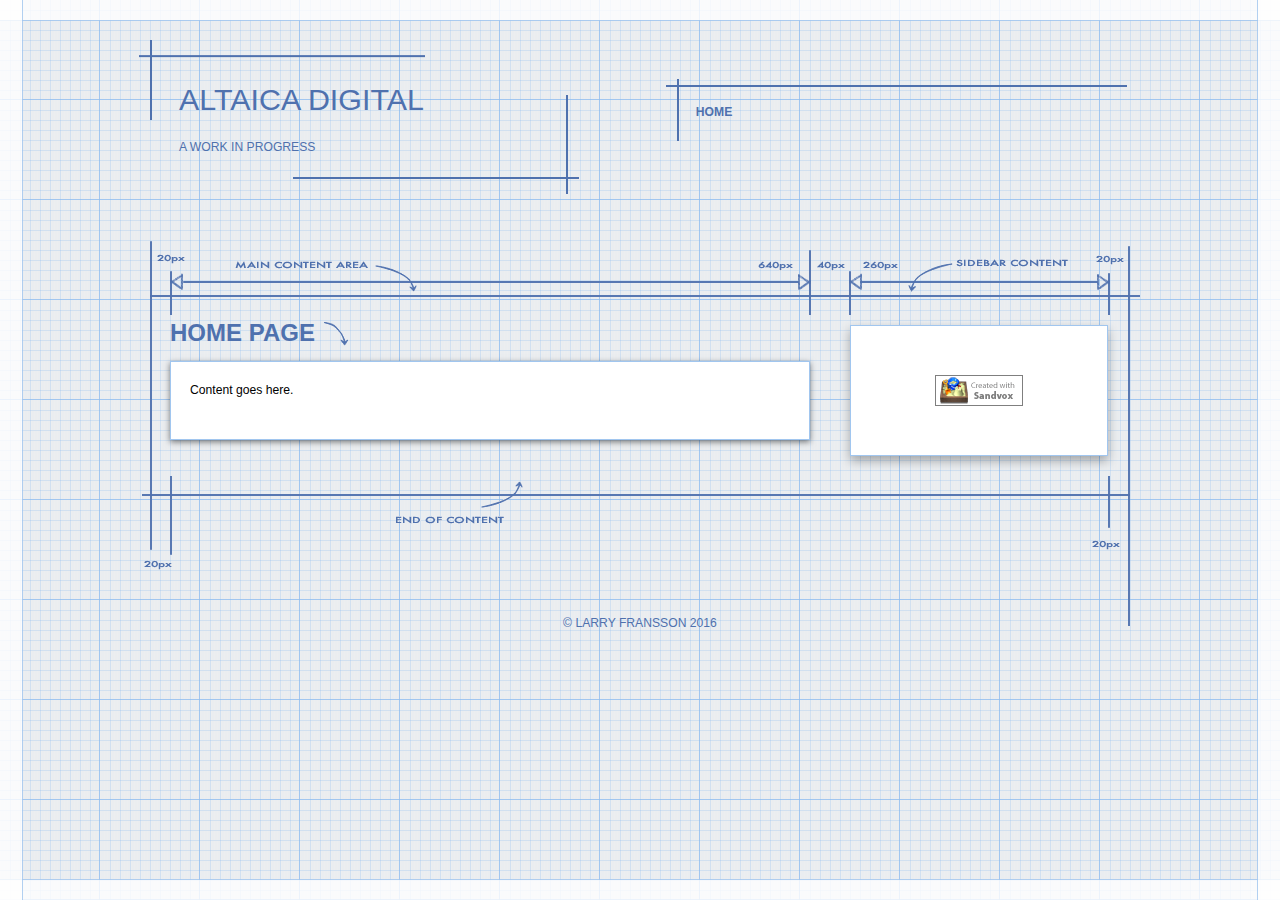
==== index.html @ cf2a45a0 "Add current site" ====
<!DOCTYPE html>
<html xmlns="http://www.w3.org/1999/xhtml" xml:lang="en" lang="en">
	<head>
		<meta charset="utf-8" />
		<meta http-equiv="X-UA-Compatible" content="IE=edge" />
				<title>Home Page | Altaica Digital | Larry Fransson</title>
		<meta name="author" content="Larry Fransson" />
		<meta name="robots" content="all" />
		<meta name="generator" content="Sandvox 2.10.6" />
		<meta name="viewport" content="width=960" />
		<link rel="shortcut icon" type="image/x-icon" href="favicon.ico" />
		<link rel="canonical" href="http://altaicadigital.com/" />
		
		<link rel="stylesheet" type="text/css" href="sandvox_Blueprint_modern/main.css" title="Blueprint Modern" /><!--[if IE 6]>
		<link rel="stylesheet" type="text/css" href="sandvox_Blueprint_modern/ie6.css" /><![endif]--><!--[if IE 7]>
		<link rel="stylesheet" type="text/css" href="sandvox_Blueprint_modern/ie7.css" /><![endif]-->
		<!--
		Photo credits for this website's design: <http://altaicadigital.com/sandvox_Blueprint_modern/Credits.rtf>
		Licensing for this website's design:     <http://altaicadigital.com/sandvox_Blueprint_modern/License.rtf>
		-->
		
	</head>
	<body class="sandvox has-page-title allow-sidebar no-custom-banner home-page no-IR" id="altaicadigital_com" >
				<div id="page-container">
			<div id="page">
				<div id="page-top" class="no-logo has-title has-tagline">
					<div id="title">
						<h1 class="title"><span class="in">Altaica Digital</span></h1>
						<p id="tagline"><span class="in">A work in progress</span></p>
					</div><!-- title -->
					<div id="sitemenu-container">
						<div id="sitemenu">
							<h2 class="hidden">Site Navigation<a href="#page-content" rel="nofollow">[Skip]</a></h2>
							<div id="sitemenu-content">
								<ul>
									<li class="i1 o last-item last currentPage"><span class="in">Home</span></li>
								</ul>
							</div> <!-- /sitemenu-content -->
						</div> <!-- /sitemenu -->
					</div> <!-- sitemenu-container -->
				</div> <!-- page-top -->
				<div class="clear below-page-top"></div>
				<div id="page-content" class="">
					<div id="sidebar-container">
						<div id="sidebar">
							<div id="sidebar-top"></div>
							<div id="sidebar-content">
								<h3 class="hidden">Sidebar<a rel="nofollow" href="#main">[Skip]</a></h3>
								<div class="pagelet untitled i1 o last-item">
									<div class="pagelet-body">
										<div>
											<!-- sandvox.BadgeElement -->
											<div style="text-align:center; padding-top:30px; padding-bottom:30px;"><a href="http://www.sandvox.com/?utm_campaign=pointback&amp;utm_content=b1&amp;utm_medium=banner&amp;utm_source=cust_site" title="Learn about Sandvox - Build and publish a web site with your Mac - for individuals, education, and small business"><span class="sandvox_icon_white">Created with Sandvox</span></a></div>
											<!-- /sandvox.BadgeElement -->
										</div>
									</div>
								</div>
							</div> <!-- sidebar-content -->
							<div id="sidebar-bottom"></div>
						</div> <!-- sidebar -->
					</div> <!-- sidebar-container -->
					<div id="main">
						<div id="main-top"></div>
						<div id="main-content">
							<h2 class="title"><span class="in">Home Page</span></h2>
							<div class="article">
								<div class="article-content">
									<div class="RichTextElement">
										<div><p>Content goes here.</p></div>
									</div>
								</div> <!-- /article-content -->
								<div class="article-info">
								</div> <!-- /article-info -->
							</div> <!-- /article -->
						</div> <!-- main-content -->
						<div id="main-bottom"></div>
					</div> <!-- main -->
				</div> <!-- content -->
				<div class="clear below-content"></div>
				<div id="page-bottom">
					<div id="page-bottom-contents">
						<div>© Larry Fransson 2016</div>
						<div class="hidden"> <a rel="nofollow" href="#title">[Back To Top]</a></div>
					</div>
				</div> <!-- page-bottom -->
			</div> <!-- container -->
			<div id="extraDiv1"><span></span></div><div id="extraDiv2"><span></span></div><div id="extraDiv3"><span></span></div><div id="extraDiv4"><span></span></div><div id="extraDiv5"><span></span></div><div id="extraDiv6"><span></span></div>
		</div> <!-- specific body type -->
		<script src="//ajax.aspnetcdn.com/ajax/jQuery/jquery-1.9.1.min.js"></script>
		<script>
		if (typeof jQuery === 'undefined') document.write('<scr'+'ipt src="_Resources/jquery-1.9.1.min.js"></scr'+'ipt>');
		</script>
		<script charset="utf-8" src="sandvox_Blueprint_modern/javascript.js"></script>
		
	</body>
</html>
---- sandvox_Blueprint_modern/main.css ----
@charset "UTF-8";

/*
   css Copyright © 2005-2012 Karelia Software. All rights reserved.
   css released under Creative Commons License  - http://creativecommons.org/licenses/by-sa/2.5/
   All associated graphics belong to their respective owners and are licensed separately.
*/

/* IE7 hacks */

*:first-child+html .gridItem img {
	position:relative;
	top:0px;
}

*:first-child+html .gridItem h3 {
	position:relative;
	top:0px;
}

/* Navigation arrows */
div.text-navigation { text-align:center; margin-bottom:1em;}
div.text-navigation div { display:inline; margin:0px 0.5em; }
.collection-navigation .disabled-navigation { text-indent:-5000px; }

/* 2.0 wrap compatibility. 2.0-compatible designs can further adjust these if they need */
.wide { display:block; }

.narrow.left {   /* Some designs won't respect without !important */
    float:left!important;
    clear:left!important;
}
.narrow.right {
    float:right!important;
    clear:right!important;
}

.wide.left   .graphic, img.wide.left,   .wide.left video,   .wide.left audio   { display:block; margin-left:0px; margin-right:auto; }
.wide.center .graphic, img.wide.center, .wide.center video, .wide.center audio { display:block; margin-left:auto; margin-right:auto; }
.wide.right  .graphic, img.wide.right,  .wide.right video,  .wide.right audio  { display:block; margin-left:auto; margin-right:0px; }


.ImageElement.left, .AudioElement.left { text-align:left; }
.ImageElement.center, .AudioElement.center { text-align:center; }
.ImageElement.right, .AudioElement.right { text-align:right; }

/* Captions should align themselves with the graphic */
.graphic-container.left .caption { text-align:left; }
.graphic-container.center .caption { text-align:center; }
.graphic-container.right .caption { text-align:right; }

/* Inline iframes need to display as a block to layout right */
.graphic iframe { display:block; }

/* Pagelet photo grids should be generally be auto width (some 1.x designs hardcoded an exact width) */
.pagelet .photogrid-index { width:auto; }

/* For content like amazon which forces white background. Design SHOULD set color for A tag and text color. */
.whiteBackground
{
	background-color:white;
}

.article-info
{
	margin-bottom:1em;
}

/* Firefox reduce dotted lines on links */
.photo-navigation a:focus, .replaced a:focus {overflow:hidden;}

/* Disqus correction to prevent overflow scroll bars in some designs */
#dsq-content { overflow:hidden; }
#dsq-content .dsq-auth-header { width: auto!important; }
#dsq-content .dsq-by { margin: 4px 6px 0px 0px; }
#dsq-content .dsq-by a, #dsq-content .dsq-by a:hover { border: 0px none; }
#dsq-content h3 { margin:0px; }

/* Site menus. Don't wrap the top level items, and wrap sub-menu items normaly. */
#sitemenu-content ul li span.in { white-space:nowrap;}
* html #sitemenu-content ul li span.in {white-space: normal}
*:first-child+html #sitemenu-content ul li span.in {white-space: normal}
#sitemenu-content ul ul li span.in {white-space: normal}
#sitemenu-content span.in { position: relative; }

body { word-wrap:break-word; }

/* Make sure scaled-down images look good in IE */
img { -ms-interpolation-mode: bicubic; }

.sandvox_icon_white { display:block; text-indent:-9999px; background:url(../_Resources/sandvox_icon_white.png) no-repeat; margin:auto !important; width:88px; height:31px; }

@media only screen and (-webkit-min-device-pixel-ratio: 1.5), only screen and (min--moz-device-pixel-ratio: 1.5), only screen and (min-resolution: 240dpi) { .sandvox_icon_white { background:url(../_Resources/sandvox_icon_white@2x.png) no-repeat; -moz-background-size:88px 31px; -o-background-size:88px 31px; -webkit-background-size:88px 31px; background-size:88px 31px; } }

/*
   css Copyright (c) 2005-2012 Karelia Software. All rights reserved.
   css released under Creative Commons License
        - http://creativecommons.org/licenses/by-sa/2.5/
   All associated graphics belong to their respective owners
        and are licensed separately.
*/
/* http://meyerweb.com/eric/tools/css/reset/
   v2.0 | 20110126
   License: none (public domain)
*/
html,
body,
div,
span,
applet,
object,
iframe,
h1,
h2,
h3,
h4,
h5,
h6,
p,
blockquote,
pre,
a,
abbr,
acronym,
address,
big,
cite,
code,
del,
dfn,
em,
img,
ins,
kbd,
q,
s,
samp,
small,
strike,
strong,
sub,
sup,
tt,
var,
b,
u,
i,
center,
dl,
dt,
dd,
ol,
ul,
li,
fieldset,
form,
label,
legend,
table,
caption,
tbody,
tfoot,
thead,
tr,
th,
td,
article,
aside,
canvas,
details,
embed,
figure,
figcaption,
footer,
header,
hgroup,
menu,
nav,
output,
ruby,
section,
summary,
time,
mark,
audio,
video {
  margin: 0;
  padding: 0;
  border: 0;
  font-size: 100%;
  font: inherit;
  vertical-align: baseline;
}
/* HTML5 display-role reset for older browsers */
article,
aside,
details,
figcaption,
figure,
footer,
header,
hgroup,
menu,
nav,
section {
  display: block;
}
body {
  line-height: 1;
}
ol, ul {
  list-style: none;
}
blockquote, q {
  quotes: none;
}
blockquote:before,
blockquote:after,
q:before,
q:after {
  content: '';
  content: none;
}
table {
  border-collapse: collapse;
  border-spacing: 0;
}
:focus {
  outline: 0;
}
/* Variables.less
 * Variables to customize the look and feel of Bootstrap
 * ----------------------------------------------------- */
/* Variables.less
 * Snippets of reusable CSS to develop faster and keep code readable
 * ----------------------------------------------------------------- */
/* Forms.less
 * Base styles for various input types, form layouts, and states
 * ------------------------------------------------------------- */
form {
  margin-bottom: 18px;
}
fieldset {
  margin-bottom: 18px;
  padding-top: 18px;
}
fieldset legend {
  display: block;
  padding-left: 150px;
  font-size: 19.5px;
  line-height: 1;
  color: #404040;
}
form .clearfix {
  margin-bottom: 18px;
}
form .clearfix:before,
form .clearfix:after {
  display: table;
  content: "";
}
form .clearfix:after {
  clear: both;
}
label,
input,
select,
textarea {
  font-family: "Helvetica Neue", Helvetica, Arial, sans-serif;
  font-size: 13px;
  font-weight: normal;
  line-height: normal;
}
label {
  padding-top: 6px;
  font-size: 13px;
  line-height: 18px;
  float: left;
  width: 130px;
  text-align: left;
  color: #404040;
}
form .input {
  margin-left: 150px;
}
input[type=checkbox], input[type=radio] {
  cursor: pointer;
}
input.fullWidth,
textarea,
select,
.uneditable-input {
  display: inline-block;
  width: 210px;
  height: 18px;
  padding: 4px;
  font-size: 13px;
  line-height: 18px;
  color: #808080;
  border: 1px solid #ccc;
  -webkit-border-radius: 3px;
  -moz-border-radius: 3px;
  border-radius: 3px;
}
/* mini reset for non-html5 file types */
input[type=checkbox], input[type=radio] {
  width: auto;
  height: auto;
  padding: 0;
  margin: 3px 0;
  line-height: normal;
  border: none;
}
input[type=file] {
  background-color: #ffffff;
  -webkit-box-shadow: none;
  -moz-box-shadow: none;
  box-shadow: none;
}
input[type=button], input[type=reset], input[type=submit] {
  width: auto;
  height: auto;
}
select, input[type=file] {
  height: 27px;
  line-height: 27px;
}
select[multiple] {
  height: inherit;
}
textarea {
  height: auto;
}
.uneditable-input {
  background-color: #ffffff;
  display: block;
  border-color: #eee;
  -webkit-box-shadow: inset 0 1px 2px rgba(0, 0, 0, 0.025);
  -moz-box-shadow: inset 0 1px 2px rgba(0, 0, 0, 0.025);
  box-shadow: inset 0 1px 2px rgba(0, 0, 0, 0.025);
  cursor: pointer;
}
::-moz-placeholder {
  color: #bfbfbf;
}
::-webkit-input-placeholder {
  color: #bfbfbf;
}
input, textarea {
  -webkit-transition: border linear 0.2s, box-shadow linear 0.2s;
  -moz-transition: border linear 0.2s, box-shadow linear 0.2s;
  -ms-transition: border linear 0.2s, box-shadow linear 0.2s;
  -o-transition: border linear 0.2s, box-shadow linear 0.2s;
  transition: border linear 0.2s, box-shadow linear 0.2s;
  -webkit-box-shadow: inset 0 1px 3px rgba(0, 0, 0, 0.1);
  -moz-box-shadow: inset 0 1px 3px rgba(0, 0, 0, 0.1);
  box-shadow: inset 0 1px 3px rgba(0, 0, 0, 0.1);
}
input:focus, textarea:focus {
  outline: 0;
  border-color: rgba(82, 168, 236, 0.8);
  -webkit-box-shadow: inset 0 1px 3px rgba(0, 0, 0, 0.1), 0 0 8px rgba(82, 168, 236, 0.6);
  -moz-box-shadow: inset 0 1px 3px rgba(0, 0, 0, 0.1), 0 0 8px rgba(82, 168, 236, 0.6);
  box-shadow: inset 0 1px 3px rgba(0, 0, 0, 0.1), 0 0 8px rgba(82, 168, 236, 0.6);
}
input[type=file]:focus, input[type=checkbox]:focus, select:focus {
  -webkit-box-shadow: none;
  -moz-box-shadow: none;
  box-shadow: none;
  outline: 1px dotted #666;
}
input[disabled],
select[disabled],
textarea[disabled],
input[readonly],
select[readonly],
textarea[readonly] {
  background-color: #f5f5f5;
  border-color: #ddd;
  cursor: pointer;
}
.actions {
  background: #f5f5f5;
  margin-top: 18px;
  margin-bottom: 18px;
  padding: 17px 20px 18px 150px;
  border-top: 1px solid #ddd;
  -webkit-border-radius: 0 0 3px 3px;
  -moz-border-radius: 0 0 3px 3px;
  border-radius: 0 0 3px 3px;
}
.actions .secondary-action {
  float: right;
}
.actions .secondary-action a {
  line-height: 30px;
}
.actions .secondary-action a:hover {
  text-decoration: underline;
}
.submit {
  cursor: pointer;
  display: inline-block;
  background-color: #e6e6e6;
  background-repeat: no-repeat;
  background-image: -webkit-gradient(linear, 0 0, 0 100%, from(#ffffff), color-stop(25%, #ffffff), to(#e6e6e6));
  background-image: -webkit-linear-gradient(#ffffff, #ffffff 25%, #e6e6e6);
  background-image: -moz-linear-gradient(top, #ffffff, #ffffff 25%, #e6e6e6);
  background-image: -ms-linear-gradient(#ffffff, #ffffff 25%, #e6e6e6);
  background-image: -o-linear-gradient(#ffffff, #ffffff 25%, #e6e6e6);
  background-image: linear-gradient(#ffffff, #ffffff 25%, #e6e6e6);
  padding: 5px 14px 6px;
  text-shadow: 0 1px 1px rgba(255, 255, 255, 0.75);
  color: #333;
  font-size: 13px;
  line-height: normal;
  border: 1px solid #ccc;
  border-bottom-color: #bbb;
  -webkit-border-radius: 4px;
  -moz-border-radius: 4px;
  border-radius: 4px;
  -webkit-box-shadow: inset 0 1px 0 rgba(255, 255, 255, 0.2), 0 1px 2px rgba(0, 0, 0, 0.05);
  -moz-box-shadow: inset 0 1px 0 rgba(255, 255, 255, 0.2), 0 1px 2px rgba(0, 0, 0, 0.05);
  box-shadow: inset 0 1px 0 rgba(255, 255, 255, 0.2), 0 1px 2px rgba(0, 0, 0, 0.05);
  -webkit-transition: 0.1s linear all;
  -moz-transition: 0.1s linear all;
  -ms-transition: 0.1s linear all;
  -o-transition: 0.1s linear all;
  transition: 0.1s linear all;
}
.submit:hover {
  background-position: 0 -15px;
  color: #333;
  text-decoration: none;
}
.submit:focus {
  outline: 1px dotted #666;
}
.submit:active {
  -webkit-box-shadow: inset 0 2px 4px rgba(0, 0, 0, 0.25), 0 1px 2px rgba(0, 0, 0, 0.05);
  -moz-box-shadow: inset 0 2px 4px rgba(0, 0, 0, 0.25), 0 1px 2px rgba(0, 0, 0, 0.05);
  box-shadow: inset 0 2px 4px rgba(0, 0, 0, 0.25), 0 1px 2px rgba(0, 0, 0, 0.05);
}
/*
 * Tables.less
 * Tables for, you guessed it, tabular data
 * ---------------------------------------- */
table {
  width: 100%;
  margin-bottom: 18px;
  padding: 0;
  border-collapse: separate;
  font-size: 13px;
  border: 1px solid #ddd;
}
table th, table td {
  padding: 10px 10px 9px;
  line-height: 18px;
  text-align: left;
}
table th {
  padding-top: 9px;
  font-weight: bold;
  vertical-align: middle;
  border-bottom: 1px solid #ddd;
}
table td {
  vertical-align: top;
}
table th + th, table td + td {
  border-left: 1px solid #ddd;
}
table tr + tr td {
  border-top: 1px solid #ddd;
}
table .article-thumbnail img {
	max-width: initial;
	margin: 0;
}
form table,
form table th,
form table th + th,
form table tr + tr td {
  border: none;
}
#sidebar form th {
  padding: 10px 10px 10px 0;
}
#sidebar form td {
  padding: 10px 0 10px 10px;
}
/* --------------------------------------------------------------
-----------------------------------------------------------------

  DEFINITIONS:  Typography
  AUTHOR:      	Steffan Williams
  VERSION:    	18/09/11

-----------------------------------------------------------------
-------------------------------------------------------------- */
body {
  color: #000;
  height: 100%;
  font: 300 76%/1.3 "Helvetica Neue", Arial, Helvetica, Geneva, sans-serif;
}
h1,
h2,
.pagelet-title,
#sitemenu-content,
#sitemenu-content li a,
#title,
#tagline,
#title p,
#page-bottom div,
.sandvox .annotation {
  text-transform: uppercase;
}
#sidebar .bordered,
#sidebar .bordered a,
#sidebar .bordered h4,
#sidebar .bordered p,
#sidebar .bordered li {
  font-family: Chalkboard, "Comic Sans MS", "Helvetica Neue", Arial, Helvetica, Geneva, sans-serif;
  color: #000;
}
#sidebar li a {
  font-size: 1em;
}
h1 {
  margin-bottom: 18px;
  font-size: 2.5em;
  line-height: 1.3;
  font-weight: normal;
}
h1 a {
  font-weight: normal;
}
h1 a:hover {
  text-decoration: none;
}
h2 {
  font-size: 22px;
  font-weight: bold;
  line-height: 150%;
  margin: 0 0 10px 0;
}
h2 .in {
  padding-right: 33px;
  background-repeat: no-repeat;
  background-position: right bottom;
}
h2 {
  font-size: 24px;
  line-height: 36px;
}
h3,
h4,
h5,
h6 {
  line-height: 36px;
}
h3 {
  font-size: 18px;
}
h4 {
  font-size: 16px;
}
h5 {
  font-size: 14px;
}
h6 {
  font-size: 13px;
  text-transform: uppercase;
}
p {
  font-size: 1em;
  font-weight: normal;
  line-height: 1.5;
  margin-bottom: 9px;
}
ul, ol {
  margin: 0 0 18px 25px;
}
ul ul,
ul ol,
ol ol,
ol ul {
  margin-bottom: 0;
}
ul {
  list-style: disc;
}
ol {
  list-style: decimal;
}
li {
  font-size: 1em;
  font-weight: normal;
  line-height: 1.5;
  color: #808080;
}
ul.unstyled {
  list-style: none;
  margin-left: 0;
}
dl {
  margin-bottom: 18px;
}
dl dt, dl dd {
  line-height: 18px;
}
dl dt {
  font-weight: bold;
}
dl dd {
  margin-left: 9px;
}
hr {
  margin: 20px 0 19px;
  border: 0;
  border-bottom: 1px solid #eee;
}
strong {
  font-style: inherit;
  font-weight: bold;
}
em {
  font-style: italic;
  font-weight: inherit;
  line-height: inherit;
}
blockquote {
  margin-bottom: 18px;
  border-left: 5px solid #eee;
  padding-left: 15px;
}
blockquote p {
  font-size: 14px;
  font-weight: 300;
  line-height: 18px;
}
blockquote small {
  display: block;
  font-size: 12px;
  font-weight: 300;
  line-height: 18px;
  color: #bfbfbf;
}
blockquote small:before {
  content: '\2014 \00A0';
}
address {
  display: block;
  line-height: 18px;
  margin-bottom: 18px;
}
code, pre {
  padding: 0 3px 2px;
  font-family: Monaco, Andale Mono, Courier New, monospace;
  font-size: 12px;
  -webkit-border-radius: 3px;
  -moz-border-radius: 3px;
  border-radius: 3px;
}
code {
  background-color: #fee9cc;
  color: rgba(0, 0, 0, 0.75);
  padding: 1px 3px;
}
pre {
  background-color: #f5f5f5;
  display: block;
  padding: 8.5px;
  margin: 0 0 18px;
  line-height: 18px;
  font-size: 12px;
  border: 1px solid #ccc;
  border: 1px solid rgba(0, 0, 0, 0.15);
  -webkit-border-radius: 3px;
  -moz-border-radius: 3px;
  border-radius: 3px;
  white-space: pre;
  white-space: pre-wrap;
}
a {
  color: #fff;
  text-decoration: none;
}
a:hover {
  color: #4783CF;
  text-decoration: underline;
}
.timestamp {
  clear: both;
  margin: 10px 0 0;
}
.timestamp a, .timestamp .in {
  background-repeat: no-repeat;
  background-position: left center;
  padding-left: 21px;
  min-height: 16px;
  float: left;
}
.timestamp .in {
  color: #666;
  background-image: url(images/timestamp.png);
}
a img {
  border: none;
}
abbr {
  border-bottom: 1px dotted #bcb7aa;
  cursor: help;
}
.article h2 {
  font-size: 18px;
  line-height: 36px;
  text-transform: none;
}
.article h2 .in {
  background: none;
  padding: 0;
}
.has-photo-navigation h2 {
  margin-right: 120px;
}
.contactElement table, .contactElement table th, .contactElement table tr + tr td {
  border: none;
}
.contactElement label {
  float: none;
  width: auto;
  margin-right: 20px;
}
#main form.contactElement th {
  text-align: left;
}
#sidebar .contactElement form {
  margin-bottom: 0;
}
#sidebar .contactElement th {
  padding: 0;
  text-align: left;
}
#sidebar .contactElement label {
  width: auto;
}
.callout .pagelet-title .in {
  padding-left: 0;
}
/* 2. Helpful classes */
.off-left, .hidden {
  left: -999em;
  overflow: hidden;
  position: absolute;
}
.text-left {
  text-align: left;
}
.text-right {
  text-align: right;
}
.text-center {
  text-align: center;
}
.text-justify {
  text-align: justify;
}
.no-bullets, .no-bullets li {
  list-style-type: none;
  margin: 0;
  padding: 0;
  list-style-image: none;
  background: none;
}
.inline-items li {
  display: inline;
}
.image-replaced {
  display: block;
  text-indent: -999em;
}
.caps, .uppercase {
  text-transform: uppercase;
}
.sitemap p, .sitemap li {
  font-size: 13px;
  font-weight: normal;
  line-height: 18px;
  margin-bottom: 9px;
}
.sitemap ul ul {
  margin-top: 9px;
}
/* --------------------------------------------------------------
-----------------------------------------------------------------

  DEFINITIONS: 	Layout
  AUTHOR:      	Steffan Williams
  VERSION:    	18/09/11

  CONTENTS:

  1      LESS constants
  2      Helpful classes


-----------------------------------------------------------------
-------------------------------------------------------------- */
/* 2. Helpful classes */
.no-margin {
  margin: 0;
}
.clear {
  clear: both;
}
.no-float {
  float: none;
}
.inline {
  display: inline;
}
.block {
  display: block;
}
.left {
  float: left;
  display: inline;
}
.center {
  margin-left: auto;
  margin-right: auto;
  text-align: left;
}
.right {
  float: right;
  display: inline;
}
html {
  height: 100%;
  background: #4e98fc url(classic/body-bg.png) repeat 0 0;
}
body {
  background: url(classic/main-wrapper-bg.png) no-repeat 0 0;
  height: 100%;
}
#title {
  padding: 20px;
  margin: 0 0 0 20px;
}
#tagline, #title p {
  margin-left: 40px;
  color: #fff;
}
.blockquote-container {
  margin: 0 20px 0;
}
.ImageElement, .VideoElement {
  text-align: center;
}
.right .figure-content {
  margin-left: 20px;
}
.left .figure-content {
  margin-right: 20px;
}
.article .pagelet {
  overflow: hidden;
}
#sidebar .blockquote-container {
  margin: 0;
}
#sidebar blockquote {
  margin-bottom: 9px;
}
img, video, object {
  max-width: 100%;
}
.VideoElement .video, .ImageElement img, .article-thumbnail img {
  display: block;
  margin: 0 auto 20px;
}
.ImageElement img.graphic, .article-thumbnail img {
  display: block;
  position: relative;
  -webkit-box-shadow: 1px 1px 6px rgba(0, 0, 0, 0.4);
  -moz-box-shadow: 1px 1px 6px rgba(0, 0, 0, 0.4);
  box-shadow: 1px 1px 6px rgba(0, 0, 0, 0.4);
}
img.narrow, .article-thumbnail img {
  float: left;
  display: inline;
  margin-right: 20px;
}
img.graphic-container {
  margin: 0 20px 20px;
}
img.left {
  margin: 0 20px 20px 0;
}
img.right {
  margin: 0 0 20px 20px;
}
.not-first-item img.graphic, .not-first-item .callout {
  margin-top: 20px;
}
.bordered img {
  border: 1px solid #666;
}
.center img.graphic {
  margin-left: auto;
  margin-right: auto;
}
.right blockquote {
  margin-right: -20px;
}
.left blockquote {
  margin-left: -20px;
}
#page {
  text-align: left;
  width: 980px;
  margin: 0 auto;
  padding: 0;
  display: block;
}
#page-top {
  background: transparent url(classic/center-header-bg.png) no-repeat scroll -10px bottom;
  margin: 0;
  width: 980px;
  padding-bottom: 120px;
  float: left;
  display: inline;
}
#page-content {
  background: transparent url(classic/center-wrapper-bg.png) repeat-y scroll 0 0;
  margin: 0 auto;
  padding: 0;
  width: 980px;
  float: left;
  display: inline;
  position: relative;
}
#page-container {
  /*background:transparent url(classic/header-bg.png) no-repeat scroll 0 -60px;*/

  float: left;
  margin: 0;
  width: 100%;
}
#main {
  clear: none;
  display: inline;
  float: left;
  margin: 0 40px 0 20px;
  padding: 0;
  position: relative;
  width: 640px;
}
.article {
  background: white;
  clear: both;
  padding: 19px;
  border: 1px solid #4F71AE;
  -webkit-border-radius: 3px;
  -moz-border-radius: 3px;
  border-radius: 3px;
  -webkit-box-shadow: 0 5px 10px rgba(0, 0, 0, 0.3);
  -moz-box-shadow: 0 5px 10px rgba(0, 0, 0, 0.3);
  box-shadow: 0 5px 10px rgba(0, 0, 0, 0.3);
}
.article .article {
  background: transparent;
  padding: 0;
  -webkit-border-radius: 0;
  -moz-border-radius: 0;
  border-radius: 0;
  -webkit-box-shadow: none;
  -moz-box-shadow: none;
  box-shadow: none;
  border: none;
}
.article-content {
  width: 100%;
}
.article-info {
  clear: both;
  overflow: hidden;
}
.article .article .article-info {
  padding: 0 0 20px 0;
  border-bottom: 1px solid #eee;
  margin-bottom: 20px;
}
.article .last-item .article-info {
  padding-bottom: 0;
  border-bottom: 0;
}
#sitemenu-container {
  width: 40%;
  float: right;
  display: inline;
  margin-right: 43px;
  margin-top: 84px;
  padding-right: 43px;
  text-align: left;
}
#sitemenu {
  background: url(classic/sitemenu-container.png) repeat-x 0 0;
  float: left;
  display: inline;
  width: 100%;
  padding-right: 60px;
}
#sitemenu-content {
  background: url(classic/sitemenu.png) repeat-y 0 0;
  float: left;
  display: inline;
  width: 100%;
  top: -5px;
  left: 10px;
  position: relative;
  padding-top: 20px;
  padding-left: 20px;
  padding-bottom: 10px;
}
#sitemenu-content ul {
  margin: 0;
  padding: 0;
  list-style: none;
}
#sitemenu-content li {
  float: left;
  margin: 0 20px 0 0;
  list-style: none;
  padding: 4px 0 6px;
  position: relative;
}
#sitemenu-content li a {
  color: #fff;
  font-weight: normal;
}
#sitemenu-content li span.in {
  display: block;
  padding: 0 0 4px;
    white-space: normal !important;
}
#sitemenu-content li.currentPage span.in,
#sitemenu-content li.currentParent li.currentPage span.in {
  background: url(classic/sitemenu-container.png) repeat-x 0 bottom;
  font-weight: bold;
}
#sitemenu-content li.currentPage li span.in {
  font-weight: normal;
  background: transparent;
}
#sitemenu-content li.currentParent span.in {
  font-weight: bold;
}
#sitemenu-content li.currentParent li span.in {
  font-weight: normal;
}
#sitemenu-content ul li ul li,
#sitemenu #sitemenu-content ul li ul li {
  text-align: left;
  line-height: 125%;
}
#sitemenu #sitemenu-content ul li ul li span.in {
  display: block;
}
.sidebar-annotation {
  background: transparent url(classic/sidebar.png) no-repeat scroll 0 0;
  display: block;
  height: 100px;
  position: absolute;
  top: -24px;
  width: 220px;
}
.content-footer {
  font-size: 12px;
  margin: 20px 0;
  text-align: center;
}
#page-bottom {
  background: transparent url(classic/center-footer-bg.png) no-repeat 12px -4px;
  position: relative;
  width: 980px;
  min-height: 150px;
  padding: 0 0 0 20px;
  margin: 0 0 20px -20px;
}
#page-bottom div {
  position: relative;
  top: 70px;
  color: white;
  width: 800px;
  text-align: center;
  display: block;
  margin: 0 auto;
}
#page-bottom div.hidden {
  left: -999em;
}
.sandvox .annotation {
  background: transparent no-repeat right top;
  color: #fff;
  font-size: 9px;
  left: -256px;
  left: -83px;
  padding-right: 57px;
  position: absolute;
  text-align: right;
  text-transform: uppercase;
  top: 10%;
  width: 193px;
  font-weight: bold;
  padding-bottom: 10px;
  pointer-events: none;
  -webkit-user-select: none;
}
/* Sidebar */
#sidebar-container {
  float: right;
  display: inline;
  margin-top: 0;
  width: 260px;
  margin-right: 20px;
}
#sidebar {
  padding-top: 10px;
}
#sidebar a {
  font-size: 13px;
  font-weight: normal;
}
#sidebar .ImageElement {
  margin: 0 0 20px;
}
#sidebar .right img.graphic {
  margin-right: 0;
}
#sidebar .left img.graphic {
  margin-left: 0;
}
#sidebar .last-item {
  margin: 0;
}
.pagelet-title {
  font-weight: normal;
  text-align: left;
  width: 100%;
  line-height: 24px;
  margin-bottom: 12px;
}
.pagelet-title .in {
  padding-right: 32px;
  padding-bottom: 12px;
  margin-bottom: 10px;
  background-repeat: no-repeat;
  background-position: right bottom;
}
.pagelet-body {
  margin: 0 0 20px 0;
  background: white;
  padding: 19px;
  border: 1px solid #4F71AE;
  -webkit-border-radius: 3px;
  -moz-border-radius: 3px;
  border-radius: 3px;
  -webkit-box-shadow: 0 5px 10px rgba(0, 0, 0, 0.3);
  -moz-box-shadow: 0 5px 10px rgba(0, 0, 0, 0.3);
  box-shadow: 0 5px 10px rgba(0, 0, 0, 0.3);
  width: 218px;
}
.pagelet li a {
  padding: 0;
}
#sidebar .pagelet {
  clear: both;
}
#sidebar .pagelet .ImageElement {
  margin-bottom: 0;
}
.secondary-list {
  margin: 0 0 20px 0;
  border-bottom: 2px solid #f0e8d9;
  padding: 10px 0;
}
/*
	== Photo Album
*/
.collection-navigation a {
  color: #fff;
}
.photo-navigation {
  overflow: hidden;
  width: 110px;
  margin-bottom: 10px;
  position: absolute;
  top: 5px;
  right: 0;
}
.photo-navigation a, .photo-navigation span {
  display: block;
  height: 30px;
  width: 30px;
  text-indent: -999em;
  text-align: left;
  background-repeat: no-repeat;
  background-position: center center;
}
.no-page-title .photo-navigation {
  position: relative;
  float: right;
  margin: 0 0 16px;
}
.previous-page, .next-page {
  float: left;
  display: inline;
  margin-right: 10px;
}
.text-navigation {
  overflow: hidden;
  clear: both;
}
.text-navigation .collection-index {
  float: right;
  text-align: right;
}
.collection-index {
  float: right;
  display: inline;
  margin: 0;
}
/* == PhotoGrid Index */
.wide {
  padding-top: 5px;
}
.photogrid-index .figure-content {
  padding: 0 20px;
  margin-left: -20px;
  width: 100%;
  position: relative;
  left: -10px;
}
#sidebar .pagelet .photogrid-index {
  width: 228px;
}
.center .photogrid-index {
  margin: 0 auto 20px;
  padding: 0;
}
.center .figure-content {
  float: none;
  margin: 0 auto;
  padding: 0;
}
#main .article .first {
  margin-top: 0;
}
#main .article .first .callout {
  margin-top: 0;
  margin-bottom: 20px;
}
.iframe-border {
    border: 1px solid #eee;
}
.graphic-container div.gridItem, .photogrid-index div.gridItem, #sidebar .photogrid-index div.last-item {
  width: 170px;
  height: 170px;
  float: left;
  display: inline;
  overflow: hidden;
  margin: 0 0 20px 23px;
  padding: 2px;
  border: 1px solid #eee;
  -webkit-border-radius: 3px;
  -moz-border-radius: 3px;
  border-radius: 3px;
  position: relative;
}
#sidebar .photogrid-index div.gridItem, .photogrid-index div.gridItem {
  text-align: center;
}
#sidebar .photogrid-index div.gridItem {
  margin-left: 25px;
}
.photogrid-index div.hover {
  border-color: #4783CF;
}
div.gridItem a {
  display: block;
}
div.gridItem a.imageLink {
  height: 150px;
  margin: 0 auto;
  text-align: center;
  line-height: 150px;
}
div.gridItem img {
  display: inline;
  vertical-align: middle;
}
div.gridItem h3 {
  font-size: 1em;
  text-align: center;
  position: absolute;
  top: 140px;
  width: 100%;
}
div.gridItem h3 span {
  padding: 0 10px;
}
.surround {
  position: absolute;
  height: 100%;
  width: 100%;
  z-index: -1;
  top: 0;
  left: 0;
  min-width: 980px;
}
.surround div {
  position: absolute;
  width: 22px;
  height: 20px;
  opacity: 0.8;
  border-style: solid;
}
.surround .top {
  top: 0;
  width: 100%;
  border-width: 0 0 1px 0;
}
.surround .bottom {
  bottom: 0;
  width: 100%;
  float: left;
  display: inline;
  border-width: 1px 0 0 0;
}
.surround .left {
  left: 0;
  top: 0;
  height: 100%;
  border-width: 0 1px 0 0;
}
.surround .right {
  right: 0;
  top: 0;
  height: 100%;
  border-width: 0 0 0 1px;
}
#annotations {
  width: 100%;
  margin: 0 auto;
  position: absolute;
  top: 0;
  left: 0;
}
#annotations-inner {
  width: 980px;
  display: block;
  margin: 0 auto;
}
.caption p {
  margin-top: 9px;
  color: #666;
}
.flickr_badge_image {
  margin: 0!important;
}
.flickr_badge_image img {
  margin: 0 10px 10px !important;
}
div.callout-container {
  float: right;
  display: inline;
  width: 240px;
  clear: none;
}
.callout-content {
  margin: 0 0 0 20px;
}
#sidebar div.bordered {
  background: transparent url(images/note-bottom.png) no-repeat 0 bottom;
  margin: 10px 0 20px;
  float: left;
  display: inline;
  width: 100%;
  padding: 0 0 37px;
  position: relative;
}
#sidebar div.bordered .pagelet-title {
  background: transparent url(images/note-center.png) repeat-y 0 top;
  margin: 0;
  color: #000;
  padding: 20px 20px 0;
  width: auto;
}
#sidebar div.bordered .pagelet-title .in {
  background: none;
  text-align: center;
  display: block;
  width: 100%;
  padding: 5px 0 0;
  margin: 0 0 -12px;
  color: #000;
}
#sidebar div.bordered .pagelet-body:before {
  padding: 0;
  background: transparent url(images/note-top.png) no-repeat center top;
  display: block;
  width: 100%;
  margin: 0;
  left: 0;
  top: -16px;
  position: absolute;
  content: ".";
  text-indent: -999em;
  height: 40px;
}
#sidebar div.bordered .pagelet-body {
  background: transparent;
  -webkit-box-shadow: none;
  -moz-box-shadow: none;
  box-shadow: none;
  -webkit-border-radius: 0;
  -moz-border-radius: 0;
  border-radius: 0;
  border: 0;
  background: transparent url(images/note-center.png) repeat-y 0 top;
  width: 220px;
  padding: 20px 20px 0;
  margin-bottom: 0;
  float: left;
  display: inline;
}
#sidebar div.bordered blockquote {
  border-color: #000;
}
#sidebar form.contactElement input.submit {
  margin-right: -1px;
}
#sidebar .labelsOnSide textarea.fullWidth, #sidebar .labelsOnSide input.fullWidth, #sidebar .labelsOnSide select.fullWidth {
  margin-left: -2px;
}
div.amazonList {
  margin-bottom: 20px;
}
.has-logo #title {
  left: -11px;
  width: 683px;
  padding-left: 280px;
}
.has-logo #sitemenu-container {
  width: 980px;
  padding: 0;
  margin: 0;
  float: left;
  display: inline;
}
.has-logo #sitemenu {
  margin: 20px 0 -10px;
  padding: 0;
}
.has-logo #sitemenu-content {
  left: 0;
  top: 0;
  padding: 10px 0 19px;
  background: none;
}
.has-logo #sitemenu-content ul {
  margin: 0;
  padding: 0;
  list-style: none;
  text-align: center;
}
.has-logo #sitemenu-content li {
  float: none;
  display: inline;
  padding: 0;
  line-height: 30px;
}
.has-logo #sitemenu-content li span.in,
.has-logo #sitemenu-content li.currentPage span.in {
  display: inline;
}
.has-logo #sitemenu-content li li {
  display:block;
}
.has-logo #logo-container {
  padding: 40px 0 0 40px;
  float: left;
  display: inline;
  margin-left: -280px;
  background-repeat: no-repeat;
  background-position: left top;
}
.has-logo #title h1 {
  padding: 40px 0 0 0;
  background: none;
}
.has-logo #tagline, .has-logo #title p {
  margin-left: 0;
}
.no-title #tagline, .no-title p {
  margin-top: 40px;
}
#title {
  position: relative;
  left: -11px;
  top: 0;
  width: 40%;
  margin: 40px 0 0 0;
  padding: 0 40px 30px 0;
  float: left;
  background-repeat: no-repeat;
  background-position: right bottom;
}
#title h1 {
  padding: 40px 0 0 40px;
  background: url(classic/title_h1_bg.png) no-repeat left top;
}
/* OVERWRITING */
#main .callout .pagelet {
  padding: 0;
  margin: 0 0 20px;
}
#main .callout .pagelet-body {
  margin: 0;
  background: transparent;
  border: none;
  -webkit-border-radius: 0;
  -webkit-box-shadow: none;
  width: 100%;
  padding: 0;
}
.no-sidebar #page-content {
  background-position: 155px 0;
}
.no-sidebar #main {
  margin-left: 175px;
  margin-right: 0;
  padding-right: 21px;
}

/*
	Fix jquery.colorbox display in IE8: override the setting for our image width from the style reset.
	See: https://github.com/jackmoore/colorbox/issues/123
*/
#colorbox img,
#colorbox video,
#colorbox object {
	max-width: none
}


/*
	Media Queries
*/
/* JS Media query */
.under_1020 .surround .left, .under_1020 .surround .right {
  display: none;
}
@media screen and (max-width: 1020px) {
  .surround .left, .surround .right {
    display: none;
  }
}
@media screen and (min-width: 1200px) {
  #page-top {
    width: 1003px;
  }
}
@media screen and (min-width: 1400px) {
  h2 {
    position: absolute;
    left: -207px;
    width: 150px;
    text-align: right;
    top: 0;
    padding-right: 50px;
    font-size: 24px;
    line-height: 36px;
    margin-top: 0;
    background-repeat: no-repeat;
    background-position: right top;
  }
  h2 .in {
    padding: 0;
  }
  .has-photo-navigation h2 {
    top: 30px;
    margin-right: 0;
  }
  .photo-navigation {
    position: relative;
    float: right;
    margin: 0 0 16px;
  }
}
@media screen and (min-width: 1800px) {
  h2 {
    width: 350px;
    left: -407px;
  }
}

.pagelet-title,
h1,
h1 a,
h1 a:hover,
h2,
a,
#title,
#sitemenu-content li,
#sitemenu-content li a,
#sitemenu-content li.currentPage span.in,
#page-bottom div,
#tagline,
#title p,
.collection-navigation a,
.sandvox .annotation {
  color: #4f71ae;
  font-family: Futura, 'Century Gothic', AppleGothic, Verdana, sans-serif;
}
#main a, #sidebar a {
  font-family: "Helvetica Neue", Arial, Helvetica, Geneva, sans-serif;
}
#sidebar a, #main a {
  color: #4f71ae;
}
a:hover {
  color: #4f71ae;
}
/* JS Specific surround divs */
.surround .top,
.surround .bottom,
.surround .left,
.surround .right {
  background: #fff;
  border-color: #a1c6ef;
}
.article {
  -webkit-box-shadow: 0 2px 6px rgba(0, 0, 0, 0.5);
  -moz-box-shadow: 0 2px 6px rgba(0, 0, 0, 0.5);
  box-shadow: 0 2px 6px rgba(0, 0, 0, 0.5);
  -webkit-border-radius: 0;
  -moz-border-radius: 0;
  border-radius: 0;
}
.pagelet-body {
  -webkit-border-radius: 0;
  -moz-border-radius: 0;
  border-radius: 0;
}
.article, .pagelet-body {
  border-color: #a1c6ef;
}
html {
  background-image: url(modern/body-bg.png);
}
body {
  background: none;
}
.sandvox .annotation {
  background-image: url(modern/left-annotation-bg.gif);
}
#page-top {
  background-image: url(modern/center-header-bg.gif);
}
#page-content {
  background-image: url(modern/center-wrapper-bg.gif);
}
#page-bottom {
  background-image: url(modern/center-footer-bg.gif);
}
#title {
  background-image: url(modern/title_bg.gif);
}
#title h1 {
  background-image: url(modern/title_h1_bg.gif);
}
#sitemenu {
  background-image: url(modern/sitemenu-container.gif);
}
.has-logo #sitemenu-container {
  background: url(modern/sitemenu-container.gif) repeat-x 0 bottom;
}
.has-logo #logo-container {
  background-image: url(modern/title_h1_bg.gif);
}
#sitemenu-content {
  background-image: url(modern/sitemenu.gif);
}
#sitemenu #sitemenu-content ul li ul {
  background: url(modern/body-bg.png);
  border-color: rgb(79, 113, 174);
  box-shadow: 2px 1px 3px rgba(79, 113, 174, 0.6);
  -webkit-box-shadow: 2px 1px 3px rgba(79, 113, 174, 0.6);
  -moz-box-shadow: 2px 1px 3px rgba(79, 113, 174, 0.6);
}
#sitemenu-content ul li ul li span.in {
  border-color: rgb(79, 113, 174);
}
.currentPage span {
  background-image: url(modern/sitemenu-container.gif);
}
h2 .in {
  background-image: url(modern/h2-annotation-bg.gif);
}
.pagelet-title .in {
  background-image: url(modern/h2-annotation-bg.gif);
}
.photo-navigation #photo-list a {
  background-image: url(modern/list.gif);
}
.photo-navigation .next-page a {
  background-image: url(modern/next.gif);
}
.photo-navigation .next-page span {
  background-image: url(modern/next_disabled.gif);
}
.photo-navigation .previous-page a {
  background-image: url(modern/previous.gif);
}
.photo-navigation .previous-page span {
  background-image: url(modern/previous_disabled.gif);
}
.timestamp a {
  background-image: url(modern/timestamp.gif);
}
.no-sidebar #page-top {
  background: transparent url(modern/center-header-no-sidebar-bg.gif) no-repeat scroll 145px bottom;
}
.no-sidebar #page-bottom {
  background: transparent url(modern/center-footer-no-sidebar-bg.gif) no-repeat scroll 167px -4px;
}
.no-sidebar #main {
  background: transparent url(modern/center-wrapper-bg.gif) repeat-y -329px 680px;
}
@media screen and (min-width: 1400px) {
  h2 {
    background-image: url(modern/left-annotation-bg.gif);
  }
  h2 .in {
    background: none;
  }
}

.callout-container, .graphic-container { clear:both; }
---- sandvox_Blueprint_modern/ie6.css ----
@charset "UTF-8";
body.sandvox {
  background: none!important;
  font-size: 14px;
}
#page-bottom {
  height: 150px;
  padding-bottom: 20px;
}
.timestamp a {
  height: 16px;
}
h1 {
  font-size: 2em!important;
}
.pagelet h4 .in {
  float: left;
  display: inline;
}
#sidebar .pagelet.bordered h4 .in {
  float: none;
  display: block;
  position: relative;
}
form table, form table th, form table td {
  border: none!important;
}
form.contactElement .submit {
  overflow: visible;
}
form textarea.fullWidth, form input.fullWidth, form select.fullWidth {
  width: 96%;
}
#sidebar div.bordered {
  background-image: url(images/ie6/note-bottom.gif);
}
#sidebar div.bordered .pagelet-body,
#sidebar div.bordered .pagelet-title {
  background-image: url(images/ie6/note-center.gif);
}
.article-info {
  float: left;
  width: 100%;
}
#sidebar-container, .pagelet {
  overflow: hidden;
}
.surround {
  position: absolute;
  top: 0;
  left: 0;
  width: 100%;
  height: 100%;
  zoom: 1;
  overflow: hidden;
  float: left;
  display: inline;
}
.surround .left, .surround .right {
  display: none!important;
}
form .clearfix {
  zoom: 1;
}
form .clearfix:before,
form .clearfix:after {
  display: inline;
  zoom: 1;
}
fieldset legend {
  padding: 0 0 5px 145px;
  line-height: 1.5;
}
input[type=checkbox], input[type=radio] {
  margin-top: 0;
}
---- sandvox_Blueprint_modern/ie7.css ----
@charset "UTF-8";
body {
  background: transparent;
}
.pagelet h4 .in {
  float: left;
  display: inline;
}
#sidebar .pagelet.bordered h4 .in {
  float: none;
  display: block;
  position: relative;
}
.sandvox .gridItem h3 {
  position: absolute!important;
  top: 140px!important;
  left: 0!important;
}
fieldset legend {
  padding: 0 0 5px 145px;
  line-height: 1.5;
}
form .clearfix {
  zoom: 1;
}
form .clearfix:before,
form .clearfix:after {
  display: inline;
  zoom: 1;
}
input[type=checkbox], input[type=radio] {
  margin-top: 0;
}
/* For IE7, add top margin to align select with labels */
select, input[type=file] {
  margin-top: 4px;
}
/* IE7, collapse table to remove spacing */
table {
  border-collapse: collapse;
}
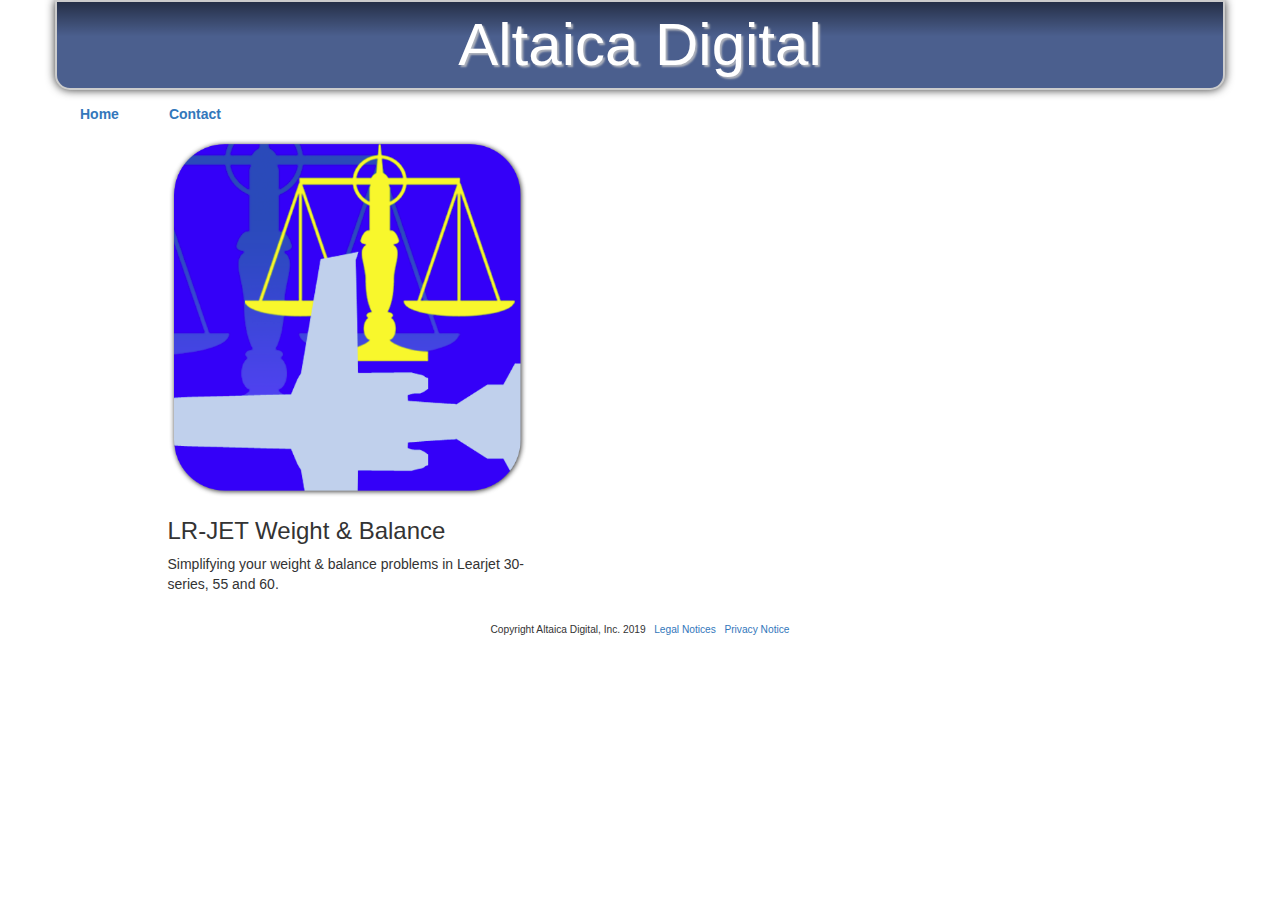
==== commit a5210eca: "Remove Gulfstream app and "products" menu" ====
--- a/index.html
+++ b/index.html
@@ -1,96 +1,52 @@
 <!DOCTYPE html>
-<html xmlns="http://www.w3.org/1999/xhtml" xml:lang="en" lang="en">
-	<head>
-		<meta charset="utf-8" />
-		<meta http-equiv="X-UA-Compatible" content="IE=edge" />
-				<title>Home Page | Altaica Digital | Larry Fransson</title>
-		<meta name="author" content="Larry Fransson" />
-		<meta name="robots" content="all" />
-		<meta name="generator" content="Sandvox 2.10.6" />
-		<meta name="viewport" content="width=960" />
-		<link rel="shortcut icon" type="image/x-icon" href="favicon.ico" />
-		<link rel="canonical" href="http://altaicadigital.com/" />
-		
-		<link rel="stylesheet" type="text/css" href="sandvox_Blueprint_modern/main.css" title="Blueprint Modern" /><!--[if IE 6]>
-		<link rel="stylesheet" type="text/css" href="sandvox_Blueprint_modern/ie6.css" /><![endif]--><!--[if IE 7]>
-		<link rel="stylesheet" type="text/css" href="sandvox_Blueprint_modern/ie7.css" /><![endif]-->
-		<!--
-		Photo credits for this website's design: <http://altaicadigital.com/sandvox_Blueprint_modern/Credits.rtf>
-		Licensing for this website's design:     <http://altaicadigital.com/sandvox_Blueprint_modern/License.rtf>
-		-->
-		
-	</head>
-	<body class="sandvox has-page-title allow-sidebar no-custom-banner home-page no-IR" id="altaicadigital_com" >
-				<div id="page-container">
-			<div id="page">
-				<div id="page-top" class="no-logo has-title has-tagline">
-					<div id="title">
-						<h1 class="title"><span class="in">Altaica Digital</span></h1>
-						<p id="tagline"><span class="in">A work in progress</span></p>
-					</div><!-- title -->
-					<div id="sitemenu-container">
-						<div id="sitemenu">
-							<h2 class="hidden">Site Navigation<a href="#page-content" rel="nofollow">[Skip]</a></h2>
-							<div id="sitemenu-content">
-								<ul>
-									<li class="i1 o last-item last currentPage"><span class="in">Home</span></li>
-								</ul>
-							</div> <!-- /sitemenu-content -->
-						</div> <!-- /sitemenu -->
-					</div> <!-- sitemenu-container -->
-				</div> <!-- page-top -->
-				<div class="clear below-page-top"></div>
-				<div id="page-content" class="">
-					<div id="sidebar-container">
-						<div id="sidebar">
-							<div id="sidebar-top"></div>
-							<div id="sidebar-content">
-								<h3 class="hidden">Sidebar<a rel="nofollow" href="#main">[Skip]</a></h3>
-								<div class="pagelet untitled i1 o last-item">
-									<div class="pagelet-body">
-										<div>
-											<!-- sandvox.BadgeElement -->
-											<div style="text-align:center; padding-top:30px; padding-bottom:30px;"><a href="http://www.sandvox.com/?utm_campaign=pointback&amp;utm_content=b1&amp;utm_medium=banner&amp;utm_source=cust_site" title="Learn about Sandvox - Build and publish a web site with your Mac - for individuals, education, and small business"><span class="sandvox_icon_white">Created with Sandvox</span></a></div>
-											<!-- /sandvox.BadgeElement -->
-										</div>
-									</div>
-								</div>
-							</div> <!-- sidebar-content -->
-							<div id="sidebar-bottom"></div>
-						</div> <!-- sidebar -->
-					</div> <!-- sidebar-container -->
-					<div id="main">
-						<div id="main-top"></div>
-						<div id="main-content">
-							<h2 class="title"><span class="in">Home Page</span></h2>
-							<div class="article">
-								<div class="article-content">
-									<div class="RichTextElement">
-										<div><p>Content goes here.</p></div>
-									</div>
-								</div> <!-- /article-content -->
-								<div class="article-info">
-								</div> <!-- /article-info -->
-							</div> <!-- /article -->
-						</div> <!-- main-content -->
-						<div id="main-bottom"></div>
-					</div> <!-- main -->
-				</div> <!-- content -->
-				<div class="clear below-content"></div>
-				<div id="page-bottom">
-					<div id="page-bottom-contents">
-						<div>© Larry Fransson 2016</div>
-						<div class="hidden"> <a rel="nofollow" href="#title">[Back To Top]</a></div>
-					</div>
-				</div> <!-- page-bottom -->
-			</div> <!-- container -->
-			<div id="extraDiv1"><span></span></div><div id="extraDiv2"><span></span></div><div id="extraDiv3"><span></span></div><div id="extraDiv4"><span></span></div><div id="extraDiv5"><span></span></div><div id="extraDiv6"><span></span></div>
-		</div> <!-- specific body type -->
-		<script src="//ajax.aspnetcdn.com/ajax/jQuery/jquery-1.9.1.min.js"></script>
-		<script>
-		if (typeof jQuery === 'undefined') document.write('<scr'+'ipt src="_Resources/jquery-1.9.1.min.js"></scr'+'ipt>');
-		</script>
-		<script charset="utf-8" src="sandvox_Blueprint_modern/javascript.js"></script>
-		
-	</body>
-</html>+<html lang='en'>
+  <head>
+    <meta charset='utf-8'>
+    <meta content='nanoc 3.8.0' name='generator'>
+    <meta content='width=device-width, initial-scale=1' name='viewport'>
+    <title>
+      Subcritical, Inc. - Home
+    </title>
+    <link href='/css/style.css' rel='stylesheet'>
+    <script src='/js/jquery.js' type='text/javascript'></script>
+    <script src='/js/bootstrap.js' type='text/javascript'></script>
+  </head>
+  <body>
+    <div class='container' id='container'>
+      <div class='row' id='banner'>
+        Altaica Digital
+      </div>
+      <div class='row' id='navbar'>
+        <ul class='nav nav-pills'>
+          <li>
+            <a href='/'>Home</a>
+          </li>
+          <li>
+            <a href='/contact'>Contact</a>
+          </li>
+        </ul>
+      </div>
+      <div class='row'>
+        <div class='col-sm-1'></div>
+        <div class='col-sm-4 center-block'>
+          <a class='center-block' href='/products/ljwb'>
+            <img class='img-responsive' src='/images/ljwb.png'>
+          </a>
+          <h3 class='center-block'>LR-JET Weight & Balance</h3>
+          <p class='center-block'>Simplifying your weight & balance problems in Learjet 30-series, 55 and 60.</p>
+        </div>
+        <div class='col-sm-2'></div>
+        <div class='col-sm-1'></div>
+      </div>
+      <div class='footer' id='footer'>
+        <p class='small'>
+          Copyright Altaica Digital, Inc. 2019
+          &nbsp;
+          <a href='/legal'>Legal Notices</a>
+          &nbsp;
+          <a href='/privacy'>Privacy Notice</a>
+        </p>
+      </div>
+    </div>
+  </body>
+</html>
--- a/css/style.css
+++ b/css/style.css
@@ -0,0 +1 @@
+html{font-family:sans-serif;-ms-text-size-adjust:100%;-webkit-text-size-adjust:100%}body{margin:0}article,aside,details,figcaption,figure,footer,header,hgroup,main,nav,section,summary{display:block}audio,canvas,progress,video{display:inline-block;vertical-align:baseline}audio:not([controls]){display:none;height:0}[hidden],template{display:none}a{background:0}a:active,a:hover{outline:0}abbr[title]{border-bottom:1px dotted}b,strong{font-weight:700}dfn{font-style:italic}h1{font-size:2em;margin:.67em 0}mark{background:#ff0;color:#000}small{font-size:80%}sub,sup{font-size:75%;line-height:0;position:relative;vertical-align:baseline}sup{top:-.5em}sub{bottom:-.25em}img{border:0}svg:not(:root){overflow:hidden}figure{margin:1em 40px}hr{-moz-box-sizing:content-box;box-sizing:content-box;height:0}pre{overflow:auto}code,kbd,pre,samp{font-family:monospace,monospace;font-size:1em}button,input,optgroup,select,textarea{color:inherit;font:inherit;margin:0}button{overflow:visible}button,select{text-transform:none}button,html input[type=button],input[type=reset],input[type=submit]{-webkit-appearance:button;cursor:pointer}button[disabled],html input[disabled]{cursor:default}button::-moz-focus-inner,input::-moz-focus-inner{border:0;padding:0}input{line-height:normal}input[type=checkbox],input[type=radio]{box-sizing:border-box;padding:0}input[type=number]::-webkit-inner-spin-button,input[type=number]::-webkit-outer-spin-button{height:auto}input[type=search]{-webkit-appearance:textfield;-moz-box-sizing:content-box;-webkit-box-sizing:content-box;box-sizing:content-box}input[type=search]::-webkit-search-cancel-button,input[type=search]::-webkit-search-decoration{-webkit-appearance:none}fieldset{border:1px solid silver;margin:0 2px;padding:.35em .625em .75em}legend{border:0;padding:0}textarea{overflow:auto}optgroup{font-weight:700}table{border-collapse:collapse;border-spacing:0}td,th{padding:0}@media print{*{text-shadow:none !important;color:#000 !important;background:transparent !important;box-shadow:none !important}a,a:visited{text-decoration:underline}a[href]:after{content:" (" attr(href) ")"}abbr[title]:after{content:" (" attr(title) ")"}a[href^="javascript:"]:after,a[href^="#"]:after{content:""}pre,blockquote{border:1px solid #999;page-break-inside:avoid}thead{display:table-header-group}tr,img{page-break-inside:avoid}img{max-width:100% !important}p,h2,h3{orphans:3;widows:3}h2,h3{page-break-after:avoid}select{background:#fff !important}.navbar{display:none}.table td,.table th{background-color:#fff !important}.btn > .caret,.dropup > .btn > .caret{border-top-color:#000 !important}.label{border:1px solid #000}.table{border-collapse:collapse !important}.table-bordered th,.table-bordered td{border:1px solid #ddd !important}}*{-webkit-box-sizing:border-box;-moz-box-sizing:border-box;box-sizing:border-box}:before,:after{-webkit-box-sizing:border-box;-moz-box-sizing:border-box;box-sizing:border-box}html{font-size:62.5%;-webkit-tap-highlight-color:transparent}body{font-family:"Helvetica Neue",Helvetica,Arial,sans-serif;font-size:14px;line-height:1.428571429;color:#333;background-color:#fff}input,button,select,textarea{font-family:inherit;font-size:inherit;line-height:inherit}a{color:#428bca;text-decoration:none}a:hover,a:focus{color:#2a6496;text-decoration:underline}a:focus{outline:thin dotted;outline:5px auto -webkit-focus-ring-color;outline-offset:-2px}figure{margin:0}img{vertical-align:middle}.img-responsive{display:block;max-width:100%;height:auto}.img-rounded{border-radius:6px}.img-thumbnail{padding:4px;line-height:1.428571429;background-color:#fff;border:1px solid #ddd;border-radius:4px;-webkit-transition:all .2s ease-in-out;transition:all .2s ease-in-out;display:inline-block;max-width:100%;height:auto}.img-circle{border-radius:50%}hr{margin-top:20px;margin-bottom:20px;border:0;border-top:1px solid #eee}.sr-only{position:absolute;width:1px;height:1px;margin:-1px;padding:0;overflow:hidden;clip:rect(0,0,0,0);border:0}h1,h2,h3,h4,h5,h6,.h1,.h2,.h3,.h4,.h5,.h6{font-family:inherit;font-weight:500;line-height:1.1;color:inherit}h1 small,h2 small,h3 small,h4 small,h5 small,h6 small,.h1 small,.h2 small,.h3 small,.h4 small,.h5 small,.h6 small,h1 .small,h2 .small,h3 .small,h4 .small,h5 .small,h6 .small,.h1 .small,.h2 .small,.h3 .small,.h4 .small,.h5 .small,.h6 .small{font-weight:400;line-height:1;color:#999}h1,.h1,h2,.h2,h3,.h3{margin-top:20px;margin-bottom:10px}h1 small,.h1 small,h2 small,.h2 small,h3 small,.h3 small,h1 .small,.h1 .small,h2 .small,.h2 .small,h3 .small,.h3 .small{font-size:65%}h4,.h4,h5,.h5,h6,.h6{margin-top:10px;margin-bottom:10px}h4 small,.h4 small,h5 small,.h5 small,h6 small,.h6 small,h4 .small,.h4 .small,h5 .small,.h5 .small,h6 .small,.h6 .small{font-size:75%}h1,.h1{font-size:36px}h2,.h2{font-size:30px}h3,.h3{font-size:24px}h4,.h4{font-size:18px}h5,.h5{font-size:14px}h6,.h6{font-size:12px}p{margin:0 0 10px}.lead{margin-bottom:20px;font-size:16px;font-weight:200;line-height:1.4}@media (min-width:768px){.lead{font-size:21px}}small,.small{font-size:85%}cite{font-style:normal}.text-left{text-align:left}.text-right{text-align:right}.text-center{text-align:center}.text-justify{text-align:justify}.text-muted{color:#999}.text-primary{color:#428bca}a.text-primary:hover{color:#3071a9}.text-success{color:#3c763d}a.text-success:hover{color:#2b542c}.text-info{color:#31708f}a.text-info:hover{color:#245269}.text-warning{color:#8a6d3b}a.text-warning:hover{color:#66512c}.text-danger{color:#a94442}a.text-danger:hover{color:#843534}.bg-primary{color:#fff;background-color:#428bca}a.bg-primary:hover{background-color:#3071a9}.bg-success{background-color:#dff0d8}a.bg-success:hover{background-color:#c1e2b3}.bg-info{background-color:#d9edf7}a.bg-info:hover{background-color:#afd9ee}.bg-warning{background-color:#fcf8e3}a.bg-warning:hover{background-color:#f7ecb5}.bg-danger{background-color:#f2dede}a.bg-danger:hover{background-color:#e4b9b9}.page-header{padding-bottom:9px;margin:40px 0 20px;border-bottom:1px solid #eee}ul,ol{margin-top:0;margin-bottom:10px}ul ul,ol ul,ul ol,ol ol{margin-bottom:0}.list-unstyled{padding-left:0;list-style:none}.list-inline{padding-left:0;list-style:none}.list-inline > li{display:inline-block;padding-left:5px;padding-right:5px}.list-inline > li:first-child{padding-left:0}dl{margin-top:0;margin-bottom:20px}dt,dd{line-height:1.428571429}dt{font-weight:700}dd{margin-left:0}@media (min-width:768px){.dl-horizontal dt{float:left;width:160px;clear:left;text-align:right;overflow:hidden;text-overflow:ellipsis;white-space:nowrap}.dl-horizontal dd{margin-left:180px}}abbr[title],abbr[data-original-title]{cursor:help;border-bottom:1px dotted #999}.initialism{font-size:90%;text-transform:uppercase}blockquote{padding:10px 20px;margin:0 0 20px;font-size:17.5px;border-left:5px solid #eee}blockquote p:last-child,blockquote ul:last-child,blockquote ol:last-child{margin-bottom:0}blockquote footer,blockquote small,blockquote .small{display:block;font-size:80%;line-height:1.428571429;color:#999}blockquote footer:before,blockquote small:before,blockquote .small:before{content:'\2014 \00A0'}.blockquote-reverse,blockquote.pull-right{padding-right:15px;padding-left:0;border-right:5px solid #eee;border-left:0;text-align:right}.blockquote-reverse footer:before,blockquote.pull-right footer:before,.blockquote-reverse small:before,blockquote.pull-right small:before,.blockquote-reverse .small:before,blockquote.pull-right .small:before{content:''}.blockquote-reverse footer:after,blockquote.pull-right footer:after,.blockquote-reverse small:after,blockquote.pull-right small:after,.blockquote-reverse .small:after,blockquote.pull-right .small:after{content:'\00A0 \2014'}blockquote:before,blockquote:after{content:""}address{margin-bottom:20px;font-style:normal;line-height:1.428571429}code,kbd,pre,samp{font-family:Menlo,Monaco,Consolas,"Courier New",monospace}code{padding:2px 4px;font-size:90%;color:#c7254e;background-color:#f9f2f4;white-space:nowrap;border-radius:4px}kbd{padding:2px 4px;font-size:90%;color:#fff;background-color:#333;border-radius:3px;box-shadow:inset 0 -1px 0 rgba(0,0,0,0.25)}pre{display:block;padding:9.5px;margin:0 0 10px;font-size:13px;line-height:1.428571429;word-break:break-all;word-wrap:break-word;color:#333;background-color:#f5f5f5;border:1px solid #ccc;border-radius:4px}pre code{padding:0;font-size:inherit;color:inherit;white-space:pre-wrap;background-color:transparent;border-radius:0}.pre-scrollable{max-height:340px;overflow-y:scroll}.container{margin-right:auto;margin-left:auto;padding-left:15px;padding-right:15px}@media (min-width:768px){.container{width:750px}}@media (min-width:992px){.container{width:970px}}@media (min-width:1200px){.container{width:1170px}}.container-fluid{margin-right:auto;margin-left:auto;padding-left:15px;padding-right:15px}.row{margin-left:-15px;margin-right:-15px}.col-xs-1,.col-sm-1,.col-md-1,.col-lg-1,.col-xs-2,.col-sm-2,.col-md-2,.col-lg-2,.col-xs-3,.col-sm-3,.col-md-3,.col-lg-3,.col-xs-4,.col-sm-4,.col-md-4,.col-lg-4,.col-xs-5,.col-sm-5,.col-md-5,.col-lg-5,.col-xs-6,.col-sm-6,.col-md-6,.col-lg-6,.col-xs-7,.col-sm-7,.col-md-7,.col-lg-7,.col-xs-8,.col-sm-8,.col-md-8,.col-lg-8,.col-xs-9,.col-sm-9,.col-md-9,.col-lg-9,.col-xs-10,.col-sm-10,.col-md-10,.col-lg-10,.col-xs-11,.col-sm-11,.col-md-11,.col-lg-11,.col-xs-12,.col-sm-12,.col-md-12,.col-lg-12{position:relative;min-height:1px;padding-left:15px;padding-right:15px}.col-xs-1,.col-xs-2,.col-xs-3,.col-xs-4,.col-xs-5,.col-xs-6,.col-xs-7,.col-xs-8,.col-xs-9,.col-xs-10,.col-xs-11,.col-xs-12{float:left}.col-xs-12{width:100%}.col-xs-11{width:91.66666666666666%}.col-xs-10{width:83.33333333333334%}.col-xs-9{width:75%}.col-xs-8{width:66.66666666666666%}.col-xs-7{width:58.333333333333336%}.col-xs-6{width:50%}.col-xs-5{width:41.66666666666667%}.col-xs-4{width:33.33333333333333%}.col-xs-3{width:25%}.col-xs-2{width:16.666666666666664%}.col-xs-1{width:8.333333333333332%}.col-xs-pull-12{right:100%}.col-xs-pull-11{right:91.66666666666666%}.col-xs-pull-10{right:83.33333333333334%}.col-xs-pull-9{right:75%}.col-xs-pull-8{right:66.66666666666666%}.col-xs-pull-7{right:58.333333333333336%}.col-xs-pull-6{right:50%}.col-xs-pull-5{right:41.66666666666667%}.col-xs-pull-4{right:33.33333333333333%}.col-xs-pull-3{right:25%}.col-xs-pull-2{right:16.666666666666664%}.col-xs-pull-1{right:8.333333333333332%}.col-xs-pull-0{right:0}.col-xs-push-12{left:100%}.col-xs-push-11{left:91.66666666666666%}.col-xs-push-10{left:83.33333333333334%}.col-xs-push-9{left:75%}.col-xs-push-8{left:66.66666666666666%}.col-xs-push-7{left:58.333333333333336%}.col-xs-push-6{left:50%}.col-xs-push-5{left:41.66666666666667%}.col-xs-push-4{left:33.33333333333333%}.col-xs-push-3{left:25%}.col-xs-push-2{left:16.666666666666664%}.col-xs-push-1{left:8.333333333333332%}.col-xs-push-0{left:0}.col-xs-offset-12{margin-left:100%}.col-xs-offset-11{margin-left:91.66666666666666%}.col-xs-offset-10{margin-left:83.33333333333334%}.col-xs-offset-9{margin-left:75%}.col-xs-offset-8{margin-left:66.66666666666666%}.col-xs-offset-7{margin-left:58.333333333333336%}.col-xs-offset-6{margin-left:50%}.col-xs-offset-5{margin-left:41.66666666666667%}.col-xs-offset-4{margin-left:33.33333333333333%}.col-xs-offset-3{margin-left:25%}.col-xs-offset-2{margin-left:16.666666666666664%}.col-xs-offset-1{margin-left:8.333333333333332%}.col-xs-offset-0{margin-left:0}@media (min-width:768px){.col-sm-1,.col-sm-2,.col-sm-3,.col-sm-4,.col-sm-5,.col-sm-6,.col-sm-7,.col-sm-8,.col-sm-9,.col-sm-10,.col-sm-11,.col-sm-12{float:left}.col-sm-12{width:100%}.col-sm-11{width:91.66666666666666%}.col-sm-10{width:83.33333333333334%}.col-sm-9{width:75%}.col-sm-8{width:66.66666666666666%}.col-sm-7{width:58.333333333333336%}.col-sm-6{width:50%}.col-sm-5{width:41.66666666666667%}.col-sm-4{width:33.33333333333333%}.col-sm-3{width:25%}.col-sm-2{width:16.666666666666664%}.col-sm-1{width:8.333333333333332%}.col-sm-pull-12{right:100%}.col-sm-pull-11{right:91.66666666666666%}.col-sm-pull-10{right:83.33333333333334%}.col-sm-pull-9{right:75%}.col-sm-pull-8{right:66.66666666666666%}.col-sm-pull-7{right:58.333333333333336%}.col-sm-pull-6{right:50%}.col-sm-pull-5{right:41.66666666666667%}.col-sm-pull-4{right:33.33333333333333%}.col-sm-pull-3{right:25%}.col-sm-pull-2{right:16.666666666666664%}.col-sm-pull-1{right:8.333333333333332%}.col-sm-pull-0{right:0}.col-sm-push-12{left:100%}.col-sm-push-11{left:91.66666666666666%}.col-sm-push-10{left:83.33333333333334%}.col-sm-push-9{left:75%}.col-sm-push-8{left:66.66666666666666%}.col-sm-push-7{left:58.333333333333336%}.col-sm-push-6{left:50%}.col-sm-push-5{left:41.66666666666667%}.col-sm-push-4{left:33.33333333333333%}.col-sm-push-3{left:25%}.col-sm-push-2{left:16.666666666666664%}.col-sm-push-1{left:8.333333333333332%}.col-sm-push-0{left:0}.col-sm-offset-12{margin-left:100%}.col-sm-offset-11{margin-left:91.66666666666666%}.col-sm-offset-10{margin-left:83.33333333333334%}.col-sm-offset-9{margin-left:75%}.col-sm-offset-8{margin-left:66.66666666666666%}.col-sm-offset-7{margin-left:58.333333333333336%}.col-sm-offset-6{margin-left:50%}.col-sm-offset-5{margin-left:41.66666666666667%}.col-sm-offset-4{margin-left:33.33333333333333%}.col-sm-offset-3{margin-left:25%}.col-sm-offset-2{margin-left:16.666666666666664%}.col-sm-offset-1{margin-left:8.333333333333332%}.col-sm-offset-0{margin-left:0}}@media (min-width:992px){.col-md-1,.col-md-2,.col-md-3,.col-md-4,.col-md-5,.col-md-6,.col-md-7,.col-md-8,.col-md-9,.col-md-10,.col-md-11,.col-md-12{float:left}.col-md-12{width:100%}.col-md-11{width:91.66666666666666%}.col-md-10{width:83.33333333333334%}.col-md-9{width:75%}.col-md-8{width:66.66666666666666%}.col-md-7{width:58.333333333333336%}.col-md-6{width:50%}.col-md-5{width:41.66666666666667%}.col-md-4{width:33.33333333333333%}.col-md-3{width:25%}.col-md-2{width:16.666666666666664%}.col-md-1{width:8.333333333333332%}.col-md-pull-12{right:100%}.col-md-pull-11{right:91.66666666666666%}.col-md-pull-10{right:83.33333333333334%}.col-md-pull-9{right:75%}.col-md-pull-8{right:66.66666666666666%}.col-md-pull-7{right:58.333333333333336%}.col-md-pull-6{right:50%}.col-md-pull-5{right:41.66666666666667%}.col-md-pull-4{right:33.33333333333333%}.col-md-pull-3{right:25%}.col-md-pull-2{right:16.666666666666664%}.col-md-pull-1{right:8.333333333333332%}.col-md-pull-0{right:0}.col-md-push-12{left:100%}.col-md-push-11{left:91.66666666666666%}.col-md-push-10{left:83.33333333333334%}.col-md-push-9{left:75%}.col-md-push-8{left:66.66666666666666%}.col-md-push-7{left:58.333333333333336%}.col-md-push-6{left:50%}.col-md-push-5{left:41.66666666666667%}.col-md-push-4{left:33.33333333333333%}.col-md-push-3{left:25%}.col-md-push-2{left:16.666666666666664%}.col-md-push-1{left:8.333333333333332%}.col-md-push-0{left:0}.col-md-offset-12{margin-left:100%}.col-md-offset-11{margin-left:91.66666666666666%}.col-md-offset-10{margin-left:83.33333333333334%}.col-md-offset-9{margin-left:75%}.col-md-offset-8{margin-left:66.66666666666666%}.col-md-offset-7{margin-left:58.333333333333336%}.col-md-offset-6{margin-left:50%}.col-md-offset-5{margin-left:41.66666666666667%}.col-md-offset-4{margin-left:33.33333333333333%}.col-md-offset-3{margin-left:25%}.col-md-offset-2{margin-left:16.666666666666664%}.col-md-offset-1{margin-left:8.333333333333332%}.col-md-offset-0{margin-left:0}}@media (min-width:1200px){.col-lg-1,.col-lg-2,.col-lg-3,.col-lg-4,.col-lg-5,.col-lg-6,.col-lg-7,.col-lg-8,.col-lg-9,.col-lg-10,.col-lg-11,.col-lg-12{float:left}.col-lg-12{width:100%}.col-lg-11{width:91.66666666666666%}.col-lg-10{width:83.33333333333334%}.col-lg-9{width:75%}.col-lg-8{width:66.66666666666666%}.col-lg-7{width:58.333333333333336%}.col-lg-6{width:50%}.col-lg-5{width:41.66666666666667%}.col-lg-4{width:33.33333333333333%}.col-lg-3{width:25%}.col-lg-2{width:16.666666666666664%}.col-lg-1{width:8.333333333333332%}.col-lg-pull-12{right:100%}.col-lg-pull-11{right:91.66666666666666%}.col-lg-pull-10{right:83.33333333333334%}.col-lg-pull-9{right:75%}.col-lg-pull-8{right:66.66666666666666%}.col-lg-pull-7{right:58.333333333333336%}.col-lg-pull-6{right:50%}.col-lg-pull-5{right:41.66666666666667%}.col-lg-pull-4{right:33.33333333333333%}.col-lg-pull-3{right:25%}.col-lg-pull-2{right:16.666666666666664%}.col-lg-pull-1{right:8.333333333333332%}.col-lg-pull-0{right:0}.col-lg-push-12{left:100%}.col-lg-push-11{left:91.66666666666666%}.col-lg-push-10{left:83.33333333333334%}.col-lg-push-9{left:75%}.col-lg-push-8{left:66.66666666666666%}.col-lg-push-7{left:58.333333333333336%}.col-lg-push-6{left:50%}.col-lg-push-5{left:41.66666666666667%}.col-lg-push-4{left:33.33333333333333%}.col-lg-push-3{left:25%}.col-lg-push-2{left:16.666666666666664%}.col-lg-push-1{left:8.333333333333332%}.col-lg-push-0{left:0}.col-lg-offset-12{margin-left:100%}.col-lg-offset-11{margin-left:91.66666666666666%}.col-lg-offset-10{margin-left:83.33333333333334%}.col-lg-offset-9{margin-left:75%}.col-lg-offset-8{margin-left:66.66666666666666%}.col-lg-offset-7{margin-left:58.333333333333336%}.col-lg-offset-6{margin-left:50%}.col-lg-offset-5{margin-left:41.66666666666667%}.col-lg-offset-4{margin-left:33.33333333333333%}.col-lg-offset-3{margin-left:25%}.col-lg-offset-2{margin-left:16.666666666666664%}.col-lg-offset-1{margin-left:8.333333333333332%}.col-lg-offset-0{margin-left:0}}table{max-width:100%;background-color:transparent}th{text-align:left}.table{width:100%;margin-bottom:20px}.table > thead > tr > th,.table > tbody > tr > th,.table > tfoot > tr > th,.table > thead > tr > td,.table > tbody > tr > td,.table > tfoot > tr > td{padding:8px;line-height:1.428571429;vertical-align:top;border-top:1px solid #ddd}.table > thead > tr > th{vertical-align:bottom;border-bottom:2px solid #ddd}.table > caption + thead > tr:first-child > th,.table > colgroup + thead > tr:first-child > th,.table > thead:first-child > tr:first-child > th,.table > caption + thead > tr:first-child > td,.table > colgroup + thead > tr:first-child > td,.table > thead:first-child > tr:first-child > td{border-top:0}.table > tbody + tbody{border-top:2px solid #ddd}.table .table{background-color:#fff}.table-condensed > thead > tr > th,.table-condensed > tbody > tr > th,.table-condensed > tfoot > tr > th,.table-condensed > thead > tr > td,.table-condensed > tbody > tr > td,.table-condensed > tfoot > tr > td{padding:5px}.table-bordered{border:1px solid #ddd}.table-bordered > thead > tr > th,.table-bordered > tbody > tr > th,.table-bordered > tfoot > tr > th,.table-bordered > thead > tr > td,.table-bordered > tbody > tr > td,.table-bordered > tfoot > tr > td{border:1px solid #ddd}.table-bordered > thead > tr > th,.table-bordered > thead > tr > td{border-bottom-width:2px}.table-striped > tbody > tr:nth-child(odd) > td,.table-striped > tbody > tr:nth-child(odd) > th{background-color:#f9f9f9}.table-hover > tbody > tr:hover > td,.table-hover > tbody > tr:hover > th{background-color:#f5f5f5}table col[class*=col-]{position:static;float:none;display:table-column}table td[class*=col-],table th[class*=col-]{position:static;float:none;display:table-cell}.table > thead > tr > td.active,.table > tbody > tr > td.active,.table > tfoot > tr > td.active,.table > thead > tr > th.active,.table > tbody > tr > th.active,.table > tfoot > tr > th.active,.table > thead > tr.active > td,.table > tbody > tr.active > td,.table > tfoot > tr.active > td,.table > thead > tr.active > th,.table > tbody > tr.active > th,.table > tfoot > tr.active > th{background-color:#f5f5f5}.table-hover > tbody > tr > td.active:hover,.table-hover > tbody > tr > th.active:hover,.table-hover > tbody > tr.active:hover > td,.table-hover > tbody > tr.active:hover > th{background-color:#e8e8e8}.table > thead > tr > td.success,.table > tbody > tr > td.success,.table > tfoot > tr > td.success,.table > thead > tr > th.success,.table > tbody > tr > th.success,.table > tfoot > tr > th.success,.table > thead > tr.success > td,.table > tbody > tr.success > td,.table > tfoot > tr.success > td,.table > thead > tr.success > th,.table > tbody > tr.success > th,.table > tfoot > tr.success > th{background-color:#dff0d8}.table-hover > tbody > tr > td.success:hover,.table-hover > tbody > tr > th.success:hover,.table-hover > tbody > tr.success:hover > td,.table-hover > tbody > tr.success:hover > th{background-color:#d0e9c6}.table > thead > tr > td.info,.table > tbody > tr > td.info,.table > tfoot > tr > td.info,.table > thead > tr > th.info,.table > tbody > tr > th.info,.table > tfoot > tr > th.info,.table > thead > tr.info > td,.table > tbody > tr.info > td,.table > tfoot > tr.info > td,.table > thead > tr.info > th,.table > tbody > tr.info > th,.table > tfoot > tr.info > th{background-color:#d9edf7}.table-hover > tbody > tr > td.info:hover,.table-hover > tbody > tr > th.info:hover,.table-hover > tbody > tr.info:hover > td,.table-hover > tbody > tr.info:hover > th{background-color:#c4e3f3}.table > thead > tr > td.warning,.table > tbody > tr > td.warning,.table > tfoot > tr > td.warning,.table > thead > tr > th.warning,.table > tbody > tr > th.warning,.table > tfoot > tr > th.warning,.table > thead > tr.warning > td,.table > tbody > tr.warning > td,.table > tfoot > tr.warning > td,.table > thead > tr.warning > th,.table > tbody > tr.warning > th,.table > tfoot > tr.warning > th{background-color:#fcf8e3}.table-hover > tbody > tr > td.warning:hover,.table-hover > tbody > tr > th.warning:hover,.table-hover > tbody > tr.warning:hover > td,.table-hover > tbody > tr.warning:hover > th{background-color:#faf2cc}.table > thead > tr > td.danger,.table > tbody > tr > td.danger,.table > tfoot > tr > td.danger,.table > thead > tr > th.danger,.table > tbody > tr > th.danger,.table > tfoot > tr > th.danger,.table > thead > tr.danger > td,.table > tbody > tr.danger > td,.table > tfoot > tr.danger > td,.table > thead > tr.danger > th,.table > tbody > tr.danger > th,.table > tfoot > tr.danger > th{background-color:#f2dede}.table-hover > tbody > tr > td.danger:hover,.table-hover > tbody > tr > th.danger:hover,.table-hover > tbody > tr.danger:hover > td,.table-hover > tbody > tr.danger:hover > th{background-color:#ebcccc}@media (max-width:767px){.table-responsive{width:100%;margin-bottom:15px;overflow-y:hidden;overflow-x:scroll;-ms-overflow-style:-ms-autohiding-scrollbar;border:1px solid #ddd;-webkit-overflow-scrolling:touch}.table-responsive > .table{margin-bottom:0}.table-responsive > .table > thead > tr > th,.table-responsive > .table > tbody > tr > th,.table-responsive > .table > tfoot > tr > th,.table-responsive > .table > thead > tr > td,.table-responsive > .table > tbody > tr > td,.table-responsive > .table > tfoot > tr > td{white-space:nowrap}.table-responsive > .table-bordered{border:0}.table-responsive > .table-bordered > thead > tr > th:first-child,.table-responsive > .table-bordered > tbody > tr > th:first-child,.table-responsive > .table-bordered > tfoot > tr > th:first-child,.table-responsive > .table-bordered > thead > tr > td:first-child,.table-responsive > .table-bordered > tbody > tr > td:first-child,.table-responsive > .table-bordered > tfoot > tr > td:first-child{border-left:0}.table-responsive > .table-bordered > thead > tr > th:last-child,.table-responsive > .table-bordered > tbody > tr > th:last-child,.table-responsive > .table-bordered > tfoot > tr > th:last-child,.table-responsive > .table-bordered > thead > tr > td:last-child,.table-responsive > .table-bordered > tbody > tr > td:last-child,.table-responsive > .table-bordered > tfoot > tr > td:last-child{border-right:0}.table-responsive > .table-bordered > tbody > tr:last-child > th,.table-responsive > .table-bordered > tfoot > tr:last-child > th,.table-responsive > .table-bordered > tbody > tr:last-child > td,.table-responsive > .table-bordered > tfoot > tr:last-child > td{border-bottom:0}}fieldset{padding:0;margin:0;border:0;min-width:0}legend{display:block;width:100%;padding:0;margin-bottom:20px;font-size:21px;line-height:inherit;color:#333;border:0;border-bottom:1px solid #e5e5e5}label{display:inline-block;margin-bottom:5px;font-weight:700}input[type=search]{-webkit-box-sizing:border-box;-moz-box-sizing:border-box;box-sizing:border-box}input[type=radio],input[type=checkbox]{margin:4px 0 0;margin-top:1px \9;line-height:normal}input[type=file]{display:block}input[type=range]{display:block;width:100%}select[multiple],select[size]{height:auto}input[type=file]:focus,input[type=radio]:focus,input[type=checkbox]:focus{outline:thin dotted;outline:5px auto -webkit-focus-ring-color;outline-offset:-2px}output{display:block;padding-top:7px;font-size:14px;line-height:1.428571429;color:#555}.form-control{display:block;width:100%;height:34px;padding:6px 12px;font-size:14px;line-height:1.428571429;color:#555;background-color:#fff;background-image:none;border:1px solid #ccc;border-radius:4px;-webkit-box-shadow:inset 0 1px 1px rgba(0,0,0,0.075);box-shadow:inset 0 1px 1px rgba(0,0,0,0.075);-webkit-transition:border-color ease-in-out .15s,box-shadow ease-in-out .15s;transition:border-color ease-in-out .15s,box-shadow ease-in-out .15s}.form-control:focus{border-color:#66afe9;outline:0;-webkit-box-shadow:inset 0 1px 1px rgba(0,0,0,0.075),0 0 8px rgba(102,175,233,0.6);box-shadow:inset 0 1px 1px rgba(0,0,0,0.075),0 0 8px rgba(102,175,233,0.6)}.form-control:-moz-placeholder{color:#999}.form-control::-moz-placeholder{color:#999;opacity:1}.form-control:-ms-input-placeholder{color:#999}.form-control::-webkit-input-placeholder{color:#999}.form-control[disabled],.form-control[readonly],fieldset[disabled] .form-control{cursor:not-allowed;background-color:#eee;opacity:1}textarea.form-control{height:auto}input[type=date]{line-height:34px}.form-group{margin-bottom:15px}.radio,.checkbox{display:block;min-height:20px;margin-top:10px;margin-bottom:10px;padding-left:20px}.radio label,.checkbox label{display:inline;font-weight:400;cursor:pointer}.radio input[type=radio],.radio-inline input[type=radio],.checkbox input[type=checkbox],.checkbox-inline input[type=checkbox]{float:left;margin-left:-20px}.radio + .radio,.checkbox + .checkbox{margin-top:-5px}.radio-inline,.checkbox-inline{display:inline-block;padding-left:20px;margin-bottom:0;vertical-align:middle;font-weight:400;cursor:pointer}.radio-inline + .radio-inline,.checkbox-inline + .checkbox-inline{margin-top:0;margin-left:10px}input[type=radio][disabled],input[type=checkbox][disabled],.radio[disabled],.radio-inline[disabled],.checkbox[disabled],.checkbox-inline[disabled],fieldset[disabled] input[type=radio],fieldset[disabled] input[type=checkbox],fieldset[disabled] .radio,fieldset[disabled] .radio-inline,fieldset[disabled] .checkbox,fieldset[disabled] .checkbox-inline{cursor:not-allowed}.input-sm{height:30px;padding:5px 10px;font-size:12px;line-height:1.5;border-radius:3px}select.input-sm{height:30px;line-height:30px}textarea.input-sm,select[multiple].input-sm{height:auto}.input-lg{height:46px;padding:10px 16px;font-size:18px;line-height:1.33;border-radius:6px}select.input-lg{height:46px;line-height:46px}textarea.input-lg,select[multiple].input-lg{height:auto}.has-feedback{position:relative}.has-feedback .form-control{padding-right:42.5px}.has-feedback .form-control-feedback{position:absolute;top:25px;right:0;display:block;width:34px;height:34px;line-height:34px;text-align:center}.has-success .help-block,.has-success .control-label,.has-success .radio,.has-success .checkbox,.has-success .radio-inline,.has-success .checkbox-inline{color:#3c763d}.has-success .form-control{border-color:#3c763d;-webkit-box-shadow:inset 0 1px 1px rgba(0,0,0,0.075);box-shadow:inset 0 1px 1px rgba(0,0,0,0.075)}.has-success .form-control:focus{border-color:#2b542c;-webkit-box-shadow:inset 0 1px 1px rgba(0,0,0,0.075),0 0 6px #67b168;box-shadow:inset 0 1px 1px rgba(0,0,0,0.075),0 0 6px #67b168}.has-success .input-group-addon{color:#3c763d;border-color:#3c763d;background-color:#dff0d8}.has-success .form-control-feedback{color:#3c763d}.has-warning .help-block,.has-warning .control-label,.has-warning .radio,.has-warning .checkbox,.has-warning .radio-inline,.has-warning .checkbox-inline{color:#8a6d3b}.has-warning .form-control{border-color:#8a6d3b;-webkit-box-shadow:inset 0 1px 1px rgba(0,0,0,0.075);box-shadow:inset 0 1px 1px rgba(0,0,0,0.075)}.has-warning .form-control:focus{border-color:#66512c;-webkit-box-shadow:inset 0 1px 1px rgba(0,0,0,0.075),0 0 6px #c0a16b;box-shadow:inset 0 1px 1px rgba(0,0,0,0.075),0 0 6px #c0a16b}.has-warning .input-group-addon{color:#8a6d3b;border-color:#8a6d3b;background-color:#fcf8e3}.has-warning .form-control-feedback{color:#8a6d3b}.has-error .help-block,.has-error .control-label,.has-error .radio,.has-error .checkbox,.has-error .radio-inline,.has-error .checkbox-inline{color:#a94442}.has-error .form-control{border-color:#a94442;-webkit-box-shadow:inset 0 1px 1px rgba(0,0,0,0.075);box-shadow:inset 0 1px 1px rgba(0,0,0,0.075)}.has-error .form-control:focus{border-color:#843534;-webkit-box-shadow:inset 0 1px 1px rgba(0,0,0,0.075),0 0 6px #ce8483;box-shadow:inset 0 1px 1px rgba(0,0,0,0.075),0 0 6px #ce8483}.has-error .input-group-addon{color:#a94442;border-color:#a94442;background-color:#f2dede}.has-error .form-control-feedback{color:#a94442}.form-control-static{margin-bottom:0}.help-block{display:block;margin-top:5px;margin-bottom:10px;color:#737373}@media (min-width:768px){.form-inline .form-group{display:inline-block;margin-bottom:0;vertical-align:middle}.form-inline .form-control{display:inline-block;width:auto;vertical-align:middle}.form-inline .control-label{margin-bottom:0;vertical-align:middle}.form-inline .radio,.form-inline .checkbox{display:inline-block;margin-top:0;margin-bottom:0;padding-left:0;vertical-align:middle}.form-inline .radio input[type=radio],.form-inline .checkbox input[type=checkbox]{float:none;margin-left:0}.form-inline .has-feedback .form-control-feedback{top:0}}.form-horizontal .control-label,.form-horizontal .radio,.form-horizontal .checkbox,.form-horizontal .radio-inline,.form-horizontal .checkbox-inline{margin-top:0;margin-bottom:0;padding-top:7px}.form-horizontal .radio,.form-horizontal .checkbox{min-height:27px}.form-horizontal .form-group{margin-left:-15px;margin-right:-15px}.form-horizontal .form-control-static{padding-top:7px}@media (min-width:768px){.form-horizontal .control-label{text-align:right}}.form-horizontal .has-feedback .form-control-feedback{top:0;right:15px}.btn{display:inline-block;margin-bottom:0;font-weight:400;text-align:center;vertical-align:middle;cursor:pointer;background-image:none;border:1px solid transparent;white-space:nowrap;padding:6px 12px;font-size:14px;line-height:1.428571429;border-radius:4px;-webkit-user-select:none;-moz-user-select:none;-ms-user-select:none;-o-user-select:none;user-select:none}.btn:focus{outline:thin dotted;outline:5px auto -webkit-focus-ring-color;outline-offset:-2px}.btn:hover,.btn:focus{color:#333;text-decoration:none}.btn:active,.btn.active{outline:0;background-image:none;-webkit-box-shadow:inset 0 3px 5px rgba(0,0,0,0.125);box-shadow:inset 0 3px 5px rgba(0,0,0,0.125)}.btn.disabled,.btn[disabled],fieldset[disabled] .btn{cursor:not-allowed;pointer-events:none;opacity:.65;filter:alpha(opacity=65);-webkit-box-shadow:none;box-shadow:none}.btn-default{color:#333;background-color:#fff;border-color:#ccc}.btn-default:hover,.btn-default:focus,.btn-default:active,.btn-default.active,.open .dropdown-toggle.btn-default{color:#333;background-color:#ebebeb;border-color:#adadad}.btn-default:active,.btn-default.active,.open .dropdown-toggle.btn-default{background-image:none}.btn-default.disabled,.btn-default[disabled],fieldset[disabled] .btn-default,.btn-default.disabled:hover,.btn-default[disabled]:hover,fieldset[disabled] .btn-default:hover,.btn-default.disabled:focus,.btn-default[disabled]:focus,fieldset[disabled] .btn-default:focus,.btn-default.disabled:active,.btn-default[disabled]:active,fieldset[disabled] .btn-default:active,.btn-default.disabled.active,.btn-default[disabled].active,fieldset[disabled] .btn-default.active{background-color:#fff;border-color:#ccc}.btn-default .badge{color:#fff;background-color:#333}.btn-primary{color:#fff;background-color:#428bca;border-color:#357ebd}.btn-primary:hover,.btn-primary:focus,.btn-primary:active,.btn-primary.active,.open .dropdown-toggle.btn-primary{color:#fff;background-color:#3276b1;border-color:#285e8e}.btn-primary:active,.btn-primary.active,.open .dropdown-toggle.btn-primary{background-image:none}.btn-primary.disabled,.btn-primary[disabled],fieldset[disabled] .btn-primary,.btn-primary.disabled:hover,.btn-primary[disabled]:hover,fieldset[disabled] .btn-primary:hover,.btn-primary.disabled:focus,.btn-primary[disabled]:focus,fieldset[disabled] .btn-primary:focus,.btn-primary.disabled:active,.btn-primary[disabled]:active,fieldset[disabled] .btn-primary:active,.btn-primary.disabled.active,.btn-primary[disabled].active,fieldset[disabled] .btn-primary.active{background-color:#428bca;border-color:#357ebd}.btn-primary .badge{color:#428bca;background-color:#fff}.btn-success{color:#fff;background-color:#5cb85c;border-color:#4cae4c}.btn-success:hover,.btn-success:focus,.btn-success:active,.btn-success.active,.open .dropdown-toggle.btn-success{color:#fff;background-color:#47a447;border-color:#398439}.btn-success:active,.btn-success.active,.open .dropdown-toggle.btn-success{background-image:none}.btn-success.disabled,.btn-success[disabled],fieldset[disabled] .btn-success,.btn-success.disabled:hover,.btn-success[disabled]:hover,fieldset[disabled] .btn-success:hover,.btn-success.disabled:focus,.btn-success[disabled]:focus,fieldset[disabled] .btn-success:focus,.btn-success.disabled:active,.btn-success[disabled]:active,fieldset[disabled] .btn-success:active,.btn-success.disabled.active,.btn-success[disabled].active,fieldset[disabled] .btn-success.active{background-color:#5cb85c;border-color:#4cae4c}.btn-success .badge{color:#5cb85c;background-color:#fff}.btn-info{color:#fff;background-color:#5bc0de;border-color:#46b8da}.btn-info:hover,.btn-info:focus,.btn-info:active,.btn-info.active,.open .dropdown-toggle.btn-info{color:#fff;background-color:#39b3d7;border-color:#269abc}.btn-info:active,.btn-info.active,.open .dropdown-toggle.btn-info{background-image:none}.btn-info.disabled,.btn-info[disabled],fieldset[disabled] .btn-info,.btn-info.disabled:hover,.btn-info[disabled]:hover,fieldset[disabled] .btn-info:hover,.btn-info.disabled:focus,.btn-info[disabled]:focus,fieldset[disabled] .btn-info:focus,.btn-info.disabled:active,.btn-info[disabled]:active,fieldset[disabled] .btn-info:active,.btn-info.disabled.active,.btn-info[disabled].active,fieldset[disabled] .btn-info.active{background-color:#5bc0de;border-color:#46b8da}.btn-info .badge{color:#5bc0de;background-color:#fff}.btn-warning{color:#fff;background-color:#f0ad4e;border-color:#eea236}.btn-warning:hover,.btn-warning:focus,.btn-warning:active,.btn-warning.active,.open .dropdown-toggle.btn-warning{color:#fff;background-color:#ed9c28;border-color:#d58512}.btn-warning:active,.btn-warning.active,.open .dropdown-toggle.btn-warning{background-image:none}.btn-warning.disabled,.btn-warning[disabled],fieldset[disabled] .btn-warning,.btn-warning.disabled:hover,.btn-warning[disabled]:hover,fieldset[disabled] .btn-warning:hover,.btn-warning.disabled:focus,.btn-warning[disabled]:focus,fieldset[disabled] .btn-warning:focus,.btn-warning.disabled:active,.btn-warning[disabled]:active,fieldset[disabled] .btn-warning:active,.btn-warning.disabled.active,.btn-warning[disabled].active,fieldset[disabled] .btn-warning.active{background-color:#f0ad4e;border-color:#eea236}.btn-warning .badge{color:#f0ad4e;background-color:#fff}.btn-danger{color:#fff;background-color:#d9534f;border-color:#d43f3a}.btn-danger:hover,.btn-danger:focus,.btn-danger:active,.btn-danger.active,.open .dropdown-toggle.btn-danger{color:#fff;background-color:#d2322d;border-color:#ac2925}.btn-danger:active,.btn-danger.active,.open .dropdown-toggle.btn-danger{background-image:none}.btn-danger.disabled,.btn-danger[disabled],fieldset[disabled] .btn-danger,.btn-danger.disabled:hover,.btn-danger[disabled]:hover,fieldset[disabled] .btn-danger:hover,.btn-danger.disabled:focus,.btn-danger[disabled]:focus,fieldset[disabled] .btn-danger:focus,.btn-danger.disabled:active,.btn-danger[disabled]:active,fieldset[disabled] .btn-danger:active,.btn-danger.disabled.active,.btn-danger[disabled].active,fieldset[disabled] .btn-danger.active{background-color:#d9534f;border-color:#d43f3a}.btn-danger .badge{color:#d9534f;background-color:#fff}.btn-link{color:#428bca;font-weight:400;cursor:pointer;border-radius:0}.btn-link,.btn-link:active,.btn-link[disabled],fieldset[disabled] .btn-link{background-color:transparent;-webkit-box-shadow:none;box-shadow:none}.btn-link,.btn-link:hover,.btn-link:focus,.btn-link:active{border-color:transparent}.btn-link:hover,.btn-link:focus{color:#2a6496;text-decoration:underline;background-color:transparent}.btn-link[disabled]:hover,fieldset[disabled] .btn-link:hover,.btn-link[disabled]:focus,fieldset[disabled] .btn-link:focus{color:#999;text-decoration:none}.btn-lg{padding:10px 16px;font-size:18px;line-height:1.33;border-radius:6px}.btn-sm{padding:5px 10px;font-size:12px;line-height:1.5;border-radius:3px}.btn-xs{padding:1px 5px;font-size:12px;line-height:1.5;border-radius:3px}.btn-block{display:block;width:100%;padding-left:0;padding-right:0}.btn-block + .btn-block{margin-top:5px}input[type=submit].btn-block,input[type=reset].btn-block,input[type=button].btn-block{width:100%}.fade{opacity:0;-webkit-transition:opacity .15s linear;transition:opacity .15s linear}.fade.in{opacity:1}.collapse{display:none}.collapse.in{display:block}.collapsing{position:relative;height:0;overflow:hidden;-webkit-transition:height .35s ease;transition:height .35s ease}@font-face{font-family:'Glyphicons Halflings';src:url(../fonts/glyphicons-halflings-regular.eot);src:url(../fonts/glyphicons-halflings-regular.eot?#iefix) format("embedded-opentype"),url(../fonts/glyphicons-halflings-regular.woff) format("woff"),url(../fonts/glyphicons-halflings-regular.ttf) format("truetype"),url(../fonts/glyphicons-halflings-regular.svg#glyphicons_halflingsregular) format("svg")}.glyphicon{position:relative;top:1px;display:inline-block;font-family:'Glyphicons Halflings';font-style:normal;font-weight:400;line-height:1;-webkit-font-smoothing:antialiased;-moz-osx-font-smoothing:grayscale}.glyphicon-asterisk:before{content:"\2a"}.glyphicon-plus:before{content:"\2b"}.glyphicon-euro:before{content:"\20ac"}.glyphicon-minus:before{content:"\2212"}.glyphicon-cloud:before{content:"\2601"}.glyphicon-envelope:before{content:"\2709"}.glyphicon-pencil:before{content:"\270f"}.glyphicon-glass:before{content:"\e001"}.glyphicon-music:before{content:"\e002"}.glyphicon-search:before{content:"\e003"}.glyphicon-heart:before{content:"\e005"}.glyphicon-star:before{content:"\e006"}.glyphicon-star-empty:before{content:"\e007"}.glyphicon-user:before{content:"\e008"}.glyphicon-film:before{content:"\e009"}.glyphicon-th-large:before{content:"\e010"}.glyphicon-th:before{content:"\e011"}.glyphicon-th-list:before{content:"\e012"}.glyphicon-ok:before{content:"\e013"}.glyphicon-remove:before{content:"\e014"}.glyphicon-zoom-in:before{content:"\e015"}.glyphicon-zoom-out:before{content:"\e016"}.glyphicon-off:before{content:"\e017"}.glyphicon-signal:before{content:"\e018"}.glyphicon-cog:before{content:"\e019"}.glyphicon-trash:before{content:"\e020"}.glyphicon-home:before{content:"\e021"}.glyphicon-file:before{content:"\e022"}.glyphicon-time:before{content:"\e023"}.glyphicon-road:before{content:"\e024"}.glyphicon-download-alt:before{content:"\e025"}.glyphicon-download:before{content:"\e026"}.glyphicon-upload:before{content:"\e027"}.glyphicon-inbox:before{content:"\e028"}.glyphicon-play-circle:before{content:"\e029"}.glyphicon-repeat:before{content:"\e030"}.glyphicon-refresh:before{content:"\e031"}.glyphicon-list-alt:before{content:"\e032"}.glyphicon-lock:before{content:"\e033"}.glyphicon-flag:before{content:"\e034"}.glyphicon-headphones:before{content:"\e035"}.glyphicon-volume-off:before{content:"\e036"}.glyphicon-volume-down:before{content:"\e037"}.glyphicon-volume-up:before{content:"\e038"}.glyphicon-qrcode:before{content:"\e039"}.glyphicon-barcode:before{content:"\e040"}.glyphicon-tag:before{content:"\e041"}.glyphicon-tags:before{content:"\e042"}.glyphicon-book:before{content:"\e043"}.glyphicon-bookmark:before{content:"\e044"}.glyphicon-print:before{content:"\e045"}.glyphicon-camera:before{content:"\e046"}.glyphicon-font:before{content:"\e047"}.glyphicon-bold:before{content:"\e048"}.glyphicon-italic:before{content:"\e049"}.glyphicon-text-height:before{content:"\e050"}.glyphicon-text-width:before{content:"\e051"}.glyphicon-align-left:before{content:"\e052"}.glyphicon-align-center:before{content:"\e053"}.glyphicon-align-right:before{content:"\e054"}.glyphicon-align-justify:before{content:"\e055"}.glyphicon-list:before{content:"\e056"}.glyphicon-indent-left:before{content:"\e057"}.glyphicon-indent-right:before{content:"\e058"}.glyphicon-facetime-video:before{content:"\e059"}.glyphicon-picture:before{content:"\e060"}.glyphicon-map-marker:before{content:"\e062"}.glyphicon-adjust:before{content:"\e063"}.glyphicon-tint:before{content:"\e064"}.glyphicon-edit:before{content:"\e065"}.glyphicon-share:before{content:"\e066"}.glyphicon-check:before{content:"\e067"}.glyphicon-move:before{content:"\e068"}.glyphicon-step-backward:before{content:"\e069"}.glyphicon-fast-backward:before{content:"\e070"}.glyphicon-backward:before{content:"\e071"}.glyphicon-play:before{content:"\e072"}.glyphicon-pause:before{content:"\e073"}.glyphicon-stop:before{content:"\e074"}.glyphicon-forward:before{content:"\e075"}.glyphicon-fast-forward:before{content:"\e076"}.glyphicon-step-forward:before{content:"\e077"}.glyphicon-eject:before{content:"\e078"}.glyphicon-chevron-left:before{content:"\e079"}.glyphicon-chevron-right:before{content:"\e080"}.glyphicon-plus-sign:before{content:"\e081"}.glyphicon-minus-sign:before{content:"\e082"}.glyphicon-remove-sign:before{content:"\e083"}.glyphicon-ok-sign:before{content:"\e084"}.glyphicon-question-sign:before{content:"\e085"}.glyphicon-info-sign:before{content:"\e086"}.glyphicon-screenshot:before{content:"\e087"}.glyphicon-remove-circle:before{content:"\e088"}.glyphicon-ok-circle:before{content:"\e089"}.glyphicon-ban-circle:before{content:"\e090"}.glyphicon-arrow-left:before{content:"\e091"}.glyphicon-arrow-right:before{content:"\e092"}.glyphicon-arrow-up:before{content:"\e093"}.glyphicon-arrow-down:before{content:"\e094"}.glyphicon-share-alt:before{content:"\e095"}.glyphicon-resize-full:before{content:"\e096"}.glyphicon-resize-small:before{content:"\e097"}.glyphicon-exclamation-sign:before{content:"\e101"}.glyphicon-gift:before{content:"\e102"}.glyphicon-leaf:before{content:"\e103"}.glyphicon-fire:before{content:"\e104"}.glyphicon-eye-open:before{content:"\e105"}.glyphicon-eye-close:before{content:"\e106"}.glyphicon-warning-sign:before{content:"\e107"}.glyphicon-plane:before{content:"\e108"}.glyphicon-calendar:before{content:"\e109"}.glyphicon-random:before{content:"\e110"}.glyphicon-comment:before{content:"\e111"}.glyphicon-magnet:before{content:"\e112"}.glyphicon-chevron-up:before{content:"\e113"}.glyphicon-chevron-down:before{content:"\e114"}.glyphicon-retweet:before{content:"\e115"}.glyphicon-shopping-cart:before{content:"\e116"}.glyphicon-folder-close:before{content:"\e117"}.glyphicon-folder-open:before{content:"\e118"}.glyphicon-resize-vertical:before{content:"\e119"}.glyphicon-resize-horizontal:before{content:"\e120"}.glyphicon-hdd:before{content:"\e121"}.glyphicon-bullhorn:before{content:"\e122"}.glyphicon-bell:before{content:"\e123"}.glyphicon-certificate:before{content:"\e124"}.glyphicon-thumbs-up:before{content:"\e125"}.glyphicon-thumbs-down:before{content:"\e126"}.glyphicon-hand-right:before{content:"\e127"}.glyphicon-hand-left:before{content:"\e128"}.glyphicon-hand-up:before{content:"\e129"}.glyphicon-hand-down:before{content:"\e130"}.glyphicon-circle-arrow-right:before{content:"\e131"}.glyphicon-circle-arrow-left:before{content:"\e132"}.glyphicon-circle-arrow-up:before{content:"\e133"}.glyphicon-circle-arrow-down:before{content:"\e134"}.glyphicon-globe:before{content:"\e135"}.glyphicon-wrench:before{content:"\e136"}.glyphicon-tasks:before{content:"\e137"}.glyphicon-filter:before{content:"\e138"}.glyphicon-briefcase:before{content:"\e139"}.glyphicon-fullscreen:before{content:"\e140"}.glyphicon-dashboard:before{content:"\e141"}.glyphicon-paperclip:before{content:"\e142"}.glyphicon-heart-empty:before{content:"\e143"}.glyphicon-link:before{content:"\e144"}.glyphicon-phone:before{content:"\e145"}.glyphicon-pushpin:before{content:"\e146"}.glyphicon-usd:before{content:"\e148"}.glyphicon-gbp:before{content:"\e149"}.glyphicon-sort:before{content:"\e150"}.glyphicon-sort-by-alphabet:before{content:"\e151"}.glyphicon-sort-by-alphabet-alt:before{content:"\e152"}.glyphicon-sort-by-order:before{content:"\e153"}.glyphicon-sort-by-order-alt:before{content:"\e154"}.glyphicon-sort-by-attributes:before{content:"\e155"}.glyphicon-sort-by-attributes-alt:before{content:"\e156"}.glyphicon-unchecked:before{content:"\e157"}.glyphicon-expand:before{content:"\e158"}.glyphicon-collapse-down:before{content:"\e159"}.glyphicon-collapse-up:before{content:"\e160"}.glyphicon-log-in:before{content:"\e161"}.glyphicon-flash:before{content:"\e162"}.glyphicon-log-out:before{content:"\e163"}.glyphicon-new-window:before{content:"\e164"}.glyphicon-record:before{content:"\e165"}.glyphicon-save:before{content:"\e166"}.glyphicon-open:before{content:"\e167"}.glyphicon-saved:before{content:"\e168"}.glyphicon-import:before{content:"\e169"}.glyphicon-export:before{content:"\e170"}.glyphicon-send:before{content:"\e171"}.glyphicon-floppy-disk:before{content:"\e172"}.glyphicon-floppy-saved:before{content:"\e173"}.glyphicon-floppy-remove:before{content:"\e174"}.glyphicon-floppy-save:before{content:"\e175"}.glyphicon-floppy-open:before{content:"\e176"}.glyphicon-credit-card:before{content:"\e177"}.glyphicon-transfer:before{content:"\e178"}.glyphicon-cutlery:before{content:"\e179"}.glyphicon-header:before{content:"\e180"}.glyphicon-compressed:before{content:"\e181"}.glyphicon-earphone:before{content:"\e182"}.glyphicon-phone-alt:before{content:"\e183"}.glyphicon-tower:before{content:"\e184"}.glyphicon-stats:before{content:"\e185"}.glyphicon-sd-video:before{content:"\e186"}.glyphicon-hd-video:before{content:"\e187"}.glyphicon-subtitles:before{content:"\e188"}.glyphicon-sound-stereo:before{content:"\e189"}.glyphicon-sound-dolby:before{content:"\e190"}.glyphicon-sound-5-1:before{content:"\e191"}.glyphicon-sound-6-1:before{content:"\e192"}.glyphicon-sound-7-1:before{content:"\e193"}.glyphicon-copyright-mark:before{content:"\e194"}.glyphicon-registration-mark:before{content:"\e195"}.glyphicon-cloud-download:before{content:"\e197"}.glyphicon-cloud-upload:before{content:"\e198"}.glyphicon-tree-conifer:before{content:"\e199"}.glyphicon-tree-deciduous:before{content:"\e200"}.caret{display:inline-block;width:0;height:0;margin-left:2px;vertical-align:middle;border-top:4px solid;border-right:4px solid transparent;border-left:4px solid transparent}.dropdown{position:relative}.dropdown-toggle:focus{outline:0}.dropdown-menu{position:absolute;top:100%;left:0;z-index:1000;display:none;float:left;min-width:160px;padding:5px 0;margin:2px 0 0;list-style:none;font-size:14px;background-color:#fff;border:1px solid #ccc;border:1px solid rgba(0,0,0,0.15);border-radius:4px;-webkit-box-shadow:0 6px 12px rgba(0,0,0,0.175);box-shadow:0 6px 12px rgba(0,0,0,0.175);background-clip:padding-box}.dropdown-menu.pull-right{right:0;left:auto}.dropdown-menu .divider{height:1px;margin:9px 0;overflow:hidden;background-color:#e5e5e5}.dropdown-menu > li > a{display:block;padding:3px 20px;clear:both;font-weight:400;line-height:1.428571429;color:#333;white-space:nowrap}.dropdown-menu > li > a:hover,.dropdown-menu > li > a:focus{text-decoration:none;color:#262626;background-color:#f5f5f5}.dropdown-menu > .active > a,.dropdown-menu > .active > a:hover,.dropdown-menu > .active > a:focus{color:#fff;text-decoration:none;outline:0;background-color:#428bca}.dropdown-menu > .disabled > a,.dropdown-menu > .disabled > a:hover,.dropdown-menu > .disabled > a:focus{color:#999}.dropdown-menu > .disabled > a:hover,.dropdown-menu > .disabled > a:focus{text-decoration:none;background-color:transparent;background-image:none;filter:progid:DXImageTransform.Microsoft.gradient(enabled=false);cursor:not-allowed}.open > .dropdown-menu{display:block}.open > a{outline:0}.dropdown-menu-right{left:auto;right:0}.dropdown-menu-left{left:0;right:auto}.dropdown-header{display:block;padding:3px 20px;font-size:12px;line-height:1.428571429;color:#999}.dropdown-backdrop{position:fixed;left:0;right:0;bottom:0;top:0;z-index:990}.pull-right > .dropdown-menu{right:0;left:auto}.dropup .caret,.navbar-fixed-bottom .dropdown .caret{border-top:0;border-bottom:4px solid;content:""}.dropup .dropdown-menu,.navbar-fixed-bottom .dropdown .dropdown-menu{top:auto;bottom:100%;margin-bottom:1px}@media (min-width:768px){.navbar-right .dropdown-menu{left:auto;right:0}.navbar-right .dropdown-menu-left{left:0;right:auto}}.btn-group,.btn-group-vertical{position:relative;display:inline-block;vertical-align:middle}.btn-group > .btn,.btn-group-vertical > .btn{position:relative;float:left}.btn-group > .btn:hover,.btn-group-vertical > .btn:hover,.btn-group > .btn:focus,.btn-group-vertical > .btn:focus,.btn-group > .btn:active,.btn-group-vertical > .btn:active,.btn-group > .btn.active,.btn-group-vertical > .btn.active{z-index:2}.btn-group > .btn:focus,.btn-group-vertical > .btn:focus{outline:0}.btn-group .btn + .btn,.btn-group .btn + .btn-group,.btn-group .btn-group + .btn,.btn-group .btn-group + .btn-group{margin-left:-1px}.btn-toolbar{margin-left:-5px}.btn-toolbar .btn-group,.btn-toolbar .input-group{float:left}.btn-toolbar > .btn,.btn-toolbar > .btn-group,.btn-toolbar > .input-group{margin-left:5px}.btn-group > .btn:not(:first-child):not(:last-child):not(.dropdown-toggle){border-radius:0}.btn-group > .btn:first-child{margin-left:0}.btn-group > .btn:first-child:not(:last-child):not(.dropdown-toggle){border-bottom-right-radius:0;border-top-right-radius:0}.btn-group > .btn:last-child:not(:first-child),.btn-group > .dropdown-toggle:not(:first-child){border-bottom-left-radius:0;border-top-left-radius:0}.btn-group > .btn-group{float:left}.btn-group > .btn-group:not(:first-child):not(:last-child) > .btn{border-radius:0}.btn-group > .btn-group:first-child > .btn:last-child,.btn-group > .btn-group:first-child > .dropdown-toggle{border-bottom-right-radius:0;border-top-right-radius:0}.btn-group > .btn-group:last-child > .btn:first-child{border-bottom-left-radius:0;border-top-left-radius:0}.btn-group .dropdown-toggle:active,.btn-group.open .dropdown-toggle{outline:0}.btn-group-xs > .btn{padding:1px 5px;font-size:12px;line-height:1.5;border-radius:3px}.btn-group-sm > .btn{padding:5px 10px;font-size:12px;line-height:1.5;border-radius:3px}.btn-group-lg > .btn{padding:10px 16px;font-size:18px;line-height:1.33;border-radius:6px}.btn-group > .btn + .dropdown-toggle{padding-left:8px;padding-right:8px}.btn-group > .btn-lg + .dropdown-toggle{padding-left:12px;padding-right:12px}.btn-group.open .dropdown-toggle{-webkit-box-shadow:inset 0 3px 5px rgba(0,0,0,0.125);box-shadow:inset 0 3px 5px rgba(0,0,0,0.125)}.btn-group.open .dropdown-toggle.btn-link{-webkit-box-shadow:none;box-shadow:none}.btn .caret{margin-left:0}.btn-lg .caret{border-width:5px 5px 0;border-bottom-width:0}.dropup .btn-lg .caret{border-width:0 5px 5px}.btn-group-vertical > .btn,.btn-group-vertical > .btn-group,.btn-group-vertical > .btn-group > .btn{display:block;float:none;width:100%;max-width:100%}.btn-group-vertical > .btn-group > .btn{float:none}.btn-group-vertical > .btn + .btn,.btn-group-vertical > .btn + .btn-group,.btn-group-vertical > .btn-group + .btn,.btn-group-vertical > .btn-group + .btn-group{margin-top:-1px;margin-left:0}.btn-group-vertical > .btn:not(:first-child):not(:last-child){border-radius:0}.btn-group-vertical > .btn:first-child:not(:last-child){border-top-right-radius:4px;border-bottom-right-radius:0;border-bottom-left-radius:0}.btn-group-vertical > .btn:last-child:not(:first-child){border-bottom-left-radius:4px;border-top-right-radius:0;border-top-left-radius:0}.btn-group-vertical > .btn-group:not(:first-child):not(:last-child) > .btn{border-radius:0}.btn-group-vertical > .btn-group:first-child:not(:last-child) > .btn:last-child,.btn-group-vertical > .btn-group:first-child:not(:last-child) > .dropdown-toggle{border-bottom-right-radius:0;border-bottom-left-radius:0}.btn-group-vertical > .btn-group:last-child:not(:first-child) > .btn:first-child{border-top-right-radius:0;border-top-left-radius:0}.btn-group-justified{display:table;width:100%;table-layout:fixed;border-collapse:separate}.btn-group-justified > .btn,.btn-group-justified > .btn-group{float:none;display:table-cell;width:1%}.btn-group-justified > .btn-group .btn{width:100%}[data-toggle=buttons] > .btn > input[type=radio],[data-toggle=buttons] > .btn > input[type=checkbox]{display:none}.input-group{position:relative;display:table;border-collapse:separate}.input-group[class*=col-]{float:none;padding-left:0;padding-right:0}.input-group .form-control{float:left;width:100%;margin-bottom:0}.input-group-lg > .form-control,.input-group-lg > .input-group-addon,.input-group-lg > .input-group-btn > .btn{height:46px;padding:10px 16px;font-size:18px;line-height:1.33;border-radius:6px}select.input-group-lg > .form-control,select.input-group-lg > .input-group-addon,select.input-group-lg > .input-group-btn > .btn{height:46px;line-height:46px}textarea.input-group-lg > .form-control,textarea.input-group-lg > .input-group-addon,textarea.input-group-lg > .input-group-btn > .btn,select[multiple].input-group-lg > .form-control,select[multiple].input-group-lg > .input-group-addon,select[multiple].input-group-lg > .input-group-btn > .btn{height:auto}.input-group-sm > .form-control,.input-group-sm > .input-group-addon,.input-group-sm > .input-group-btn > .btn{height:30px;padding:5px 10px;font-size:12px;line-height:1.5;border-radius:3px}select.input-group-sm > .form-control,select.input-group-sm > .input-group-addon,select.input-group-sm > .input-group-btn > .btn{height:30px;line-height:30px}textarea.input-group-sm > .form-control,textarea.input-group-sm > .input-group-addon,textarea.input-group-sm > .input-group-btn > .btn,select[multiple].input-group-sm > .form-control,select[multiple].input-group-sm > .input-group-addon,select[multiple].input-group-sm > .input-group-btn > .btn{height:auto}.input-group-addon,.input-group-btn,.input-group .form-control{display:table-cell}.input-group-addon:not(:first-child):not(:last-child),.input-group-btn:not(:first-child):not(:last-child),.input-group .form-control:not(:first-child):not(:last-child){border-radius:0}.input-group-addon,.input-group-btn{width:1%;white-space:nowrap;vertical-align:middle}.input-group-addon{padding:6px 12px;font-size:14px;font-weight:400;line-height:1;color:#555;text-align:center;background-color:#eee;border:1px solid #ccc;border-radius:4px}.input-group-addon.input-sm{padding:5px 10px;font-size:12px;border-radius:3px}.input-group-addon.input-lg{padding:10px 16px;font-size:18px;border-radius:6px}.input-group-addon input[type=radio],.input-group-addon input[type=checkbox]{margin-top:0}.input-group .form-control:first-child,.input-group-addon:first-child,.input-group-btn:first-child > .btn,.input-group-btn:first-child > .btn-group > .btn,.input-group-btn:first-child > .dropdown-toggle,.input-group-btn:last-child > .btn:not(:last-child):not(.dropdown-toggle),.input-group-btn:last-child > .btn-group:not(:last-child) > .btn{border-bottom-right-radius:0;border-top-right-radius:0}.input-group-addon:first-child{border-right:0}.input-group .form-control:last-child,.input-group-addon:last-child,.input-group-btn:last-child > .btn,.input-group-btn:last-child > .btn-group > .btn,.input-group-btn:last-child > .dropdown-toggle,.input-group-btn:first-child > .btn:not(:first-child),.input-group-btn:first-child > .btn-group:not(:first-child) > .btn{border-bottom-left-radius:0;border-top-left-radius:0}.input-group-addon:last-child{border-left:0}.input-group-btn{position:relative;font-size:0;white-space:nowrap}.input-group-btn > .btn{position:relative}.input-group-btn > .btn + .btn{margin-left:-1px}.input-group-btn > .btn:hover,.input-group-btn > .btn:focus,.input-group-btn > .btn:active{z-index:2}.input-group-btn:first-child > .btn,.input-group-btn:first-child > .btn-group{margin-right:-1px}.input-group-btn:last-child > .btn,.input-group-btn:last-child > .btn-group{margin-left:-1px}.nav{margin-bottom:0;padding-left:0;list-style:none}.nav > li{position:relative;display:block}.nav > li > a{position:relative;display:block;padding:10px 15px}.nav > li > a:hover,.nav > li > a:focus{text-decoration:none;background-color:#eee}.nav > li.disabled > a{color:#999}.nav > li.disabled > a:hover,.nav > li.disabled > a:focus{color:#999;text-decoration:none;background-color:transparent;cursor:not-allowed}.nav .open > a,.nav .open > a:hover,.nav .open > a:focus{background-color:#eee;border-color:#428bca}.nav .nav-divider{height:1px;margin:9px 0;overflow:hidden;background-color:#e5e5e5}.nav > li > a > img{max-width:none}.nav-tabs{border-bottom:1px solid #ddd}.nav-tabs > li{float:left;margin-bottom:-1px}.nav-tabs > li > a{margin-right:2px;line-height:1.428571429;border:1px solid transparent;border-radius:4px 4px 0 0}.nav-tabs > li > a:hover{border-color:#eee #eee #ddd}.nav-tabs > li.active > a,.nav-tabs > li.active > a:hover,.nav-tabs > li.active > a:focus{color:#555;background-color:#fff;border:1px solid #ddd;border-bottom-color:transparent;cursor:default}.nav-tabs.nav-justified{width:100%;border-bottom:0}.nav-tabs.nav-justified > li{float:none}.nav-tabs.nav-justified > li > a{text-align:center;margin-bottom:5px}.nav-tabs.nav-justified > .dropdown .dropdown-menu{top:auto;left:auto}@media (min-width:768px){.nav-tabs.nav-justified > li{display:table-cell;width:1%}.nav-tabs.nav-justified > li > a{margin-bottom:0}}.nav-tabs.nav-justified > li > a{margin-right:0;border-radius:4px}.nav-tabs.nav-justified > .active > a,.nav-tabs.nav-justified > .active > a:hover,.nav-tabs.nav-justified > .active > a:focus{border:1px solid #ddd}@media (min-width:768px){.nav-tabs.nav-justified > li > a{border-bottom:1px solid #ddd;border-radius:4px 4px 0 0}.nav-tabs.nav-justified > .active > a,.nav-tabs.nav-justified > .active > a:hover,.nav-tabs.nav-justified > .active > a:focus{border-bottom-color:#fff}}.nav-pills > li{float:left}.nav-pills > li > a{border-radius:4px}.nav-pills > li + li{margin-left:2px}.nav-pills > li.active > a,.nav-pills > li.active > a:hover,.nav-pills > li.active > a:focus{color:#fff;background-color:#428bca}.nav-stacked > li{float:none}.nav-stacked > li + li{margin-top:2px;margin-left:0}.nav-justified{width:100%}.nav-justified > li{float:none}.nav-justified > li > a{text-align:center;margin-bottom:5px}.nav-justified > .dropdown .dropdown-menu{top:auto;left:auto}@media (min-width:768px){.nav-justified > li{display:table-cell;width:1%}.nav-justified > li > a{margin-bottom:0}}.nav-tabs-justified{border-bottom:0}.nav-tabs-justified > li > a{margin-right:0;border-radius:4px}.nav-tabs-justified > .active > a,.nav-tabs-justified > .active > a:hover,.nav-tabs-justified > .active > a:focus{border:1px solid #ddd}@media (min-width:768px){.nav-tabs-justified > li > a{border-bottom:1px solid #ddd;border-radius:4px 4px 0 0}.nav-tabs-justified > .active > a,.nav-tabs-justified > .active > a:hover,.nav-tabs-justified > .active > a:focus{border-bottom-color:#fff}}.tab-content > .tab-pane{display:none}.tab-content > .active{display:block}.nav-tabs .dropdown-menu{margin-top:-1px;border-top-right-radius:0;border-top-left-radius:0}.navbar{position:relative;min-height:50px;margin-bottom:20px;border:1px solid transparent}@media (min-width:768px){.navbar{border-radius:4px}}@media (min-width:768px){.navbar-header{float:left}}.navbar-collapse{max-height:340px;overflow-x:visible;padding-right:15px;padding-left:15px;border-top:1px solid transparent;box-shadow:inset 0 1px 0 rgba(255,255,255,0.1);-webkit-overflow-scrolling:touch}.navbar-collapse.in{overflow-y:auto}@media (min-width:768px){.navbar-collapse{width:auto;border-top:0;box-shadow:none}.navbar-collapse.collapse{display:block !important;height:auto !important;padding-bottom:0;overflow:visible !important}.navbar-collapse.in{overflow-y:visible}.navbar-fixed-top .navbar-collapse,.navbar-static-top .navbar-collapse,.navbar-fixed-bottom .navbar-collapse{padding-left:0;padding-right:0}}.container > .navbar-header,.container-fluid > .navbar-header,.container > .navbar-collapse,.container-fluid > .navbar-collapse{margin-right:-15px;margin-left:-15px}@media (min-width:768px){.container > .navbar-header,.container-fluid > .navbar-header,.container > .navbar-collapse,.container-fluid > .navbar-collapse{margin-right:0;margin-left:0}}.navbar-static-top{z-index:1000;border-width:0 0 1px}@media (min-width:768px){.navbar-static-top{border-radius:0}}.navbar-fixed-top,.navbar-fixed-bottom{position:fixed;right:0;left:0;z-index:1030}@media (min-width:768px){.navbar-fixed-top,.navbar-fixed-bottom{border-radius:0}}.navbar-fixed-top{top:0;border-width:0 0 1px}.navbar-fixed-bottom{bottom:0;margin-bottom:0;border-width:1px 0 0}.navbar-brand{float:left;padding:15px;font-size:18px;line-height:20px;height:20px}.navbar-brand:hover,.navbar-brand:focus{text-decoration:none}@media (min-width:768px){.navbar > .container .navbar-brand,.navbar > .container-fluid .navbar-brand{margin-left:-15px}}.navbar-toggle{position:relative;float:right;margin-right:15px;padding:9px 10px;margin-top:8px;margin-bottom:8px;background-color:transparent;background-image:none;border:1px solid transparent;border-radius:4px}.navbar-toggle:focus{outline:0}.navbar-toggle .icon-bar{display:block;width:22px;height:2px;border-radius:1px}.navbar-toggle .icon-bar + .icon-bar{margin-top:4px}@media (min-width:768px){.navbar-toggle{display:none}}.navbar-nav{margin:7.5px -15px}.navbar-nav > li > a{padding-top:10px;padding-bottom:10px;line-height:20px}@media (max-width:767px){.navbar-nav .open .dropdown-menu{position:static;float:none;width:auto;margin-top:0;background-color:transparent;border:0;box-shadow:none}.navbar-nav .open .dropdown-menu > li > a,.navbar-nav .open .dropdown-menu .dropdown-header{padding:5px 15px 5px 25px}.navbar-nav .open .dropdown-menu > li > a{line-height:20px}.navbar-nav .open .dropdown-menu > li > a:hover,.navbar-nav .open .dropdown-menu > li > a:focus{background-image:none}}@media (min-width:768px){.navbar-nav{float:left;margin:0}.navbar-nav > li{float:left}.navbar-nav > li > a{padding-top:15px;padding-bottom:15px}.navbar-nav.navbar-right:last-child{margin-right:-15px}}@media (min-width:768px){.navbar-left{float:left !important}.navbar-right{float:right !important}}.navbar-form{margin-left:-15px;margin-right:-15px;padding:10px 15px;border-top:1px solid transparent;border-bottom:1px solid transparent;-webkit-box-shadow:inset 0 1px 0 rgba(255,255,255,0.1),0 1px 0 rgba(255,255,255,0.1);box-shadow:inset 0 1px 0 rgba(255,255,255,0.1),0 1px 0 rgba(255,255,255,0.1);margin-top:8px;margin-bottom:8px}@media (min-width:768px){.navbar-form .form-group{display:inline-block;margin-bottom:0;vertical-align:middle}.navbar-form .form-control{display:inline-block;width:auto;vertical-align:middle}.navbar-form .control-label{margin-bottom:0;vertical-align:middle}.navbar-form .radio,.navbar-form .checkbox{display:inline-block;margin-top:0;margin-bottom:0;padding-left:0;vertical-align:middle}.navbar-form .radio input[type=radio],.navbar-form .checkbox input[type=checkbox]{float:none;margin-left:0}.navbar-form .has-feedback .form-control-feedback{top:0}}@media (max-width:767px){.navbar-form .form-group{margin-bottom:5px}}@media (min-width:768px){.navbar-form{width:auto;border:0;margin-left:0;margin-right:0;padding-top:0;padding-bottom:0;-webkit-box-shadow:none;box-shadow:none}.navbar-form.navbar-right:last-child{margin-right:-15px}}.navbar-nav > li > .dropdown-menu{margin-top:0;border-top-right-radius:0;border-top-left-radius:0}.navbar-fixed-bottom .navbar-nav > li > .dropdown-menu{border-bottom-right-radius:0;border-bottom-left-radius:0}.navbar-btn{margin-top:8px;margin-bottom:8px}.navbar-btn.btn-sm{margin-top:10px;margin-bottom:10px}.navbar-btn.btn-xs{margin-top:14px;margin-bottom:14px}.navbar-text{margin-top:15px;margin-bottom:15px}@media (min-width:768px){.navbar-text{float:left;margin-left:15px;margin-right:15px}.navbar-text.navbar-right:last-child{margin-right:0}}.navbar-default{background-color:#f8f8f8;border-color:#e7e7e7}.navbar-default .navbar-brand{color:#777}.navbar-default .navbar-brand:hover,.navbar-default .navbar-brand:focus{color:#5e5e5e;background-color:transparent}.navbar-default .navbar-text{color:#777}.navbar-default .navbar-nav > li > a{color:#777}.navbar-default .navbar-nav > li > a:hover,.navbar-default .navbar-nav > li > a:focus{color:#333;background-color:transparent}.navbar-default .navbar-nav > .active > a,.navbar-default .navbar-nav > .active > a:hover,.navbar-default .navbar-nav > .active > a:focus{color:#555;background-color:#e7e7e7}.navbar-default .navbar-nav > .disabled > a,.navbar-default .navbar-nav > .disabled > a:hover,.navbar-default .navbar-nav > .disabled > a:focus{color:#ccc;background-color:transparent}.navbar-default .navbar-toggle{border-color:#ddd}.navbar-default .navbar-toggle:hover,.navbar-default .navbar-toggle:focus{background-color:#ddd}.navbar-default .navbar-toggle .icon-bar{background-color:#888}.navbar-default .navbar-collapse,.navbar-default .navbar-form{border-color:#e7e7e7}.navbar-default .navbar-nav > .open > a,.navbar-default .navbar-nav > .open > a:hover,.navbar-default .navbar-nav > .open > a:focus{background-color:#e7e7e7;color:#555}@media (max-width:767px){.navbar-default .navbar-nav .open .dropdown-menu > li > a{color:#777}.navbar-default .navbar-nav .open .dropdown-menu > li > a:hover,.navbar-default .navbar-nav .open .dropdown-menu > li > a:focus{color:#333;background-color:transparent}.navbar-default .navbar-nav .open .dropdown-menu > .active > a,.navbar-default .navbar-nav .open .dropdown-menu > .active > a:hover,.navbar-default .navbar-nav .open .dropdown-menu > .active > a:focus{color:#555;background-color:#e7e7e7}.navbar-default .navbar-nav .open .dropdown-menu > .disabled > a,.navbar-default .navbar-nav .open .dropdown-menu > .disabled > a:hover,.navbar-default .navbar-nav .open .dropdown-menu > .disabled > a:focus{color:#ccc;background-color:transparent}}.navbar-default .navbar-link{color:#777}.navbar-default .navbar-link:hover{color:#333}.navbar-inverse{background-color:#222;border-color:#080808}.navbar-inverse .navbar-brand{color:#999}.navbar-inverse .navbar-brand:hover,.navbar-inverse .navbar-brand:focus{color:#fff;background-color:transparent}.navbar-inverse .navbar-text{color:#999}.navbar-inverse .navbar-nav > li > a{color:#999}.navbar-inverse .navbar-nav > li > a:hover,.navbar-inverse .navbar-nav > li > a:focus{color:#fff;background-color:transparent}.navbar-inverse .navbar-nav > .active > a,.navbar-inverse .navbar-nav > .active > a:hover,.navbar-inverse .navbar-nav > .active > a:focus{color:#fff;background-color:#080808}.navbar-inverse .navbar-nav > .disabled > a,.navbar-inverse .navbar-nav > .disabled > a:hover,.navbar-inverse .navbar-nav > .disabled > a:focus{color:#444;background-color:transparent}.navbar-inverse .navbar-toggle{border-color:#333}.navbar-inverse .navbar-toggle:hover,.navbar-inverse .navbar-toggle:focus{background-color:#333}.navbar-inverse .navbar-toggle .icon-bar{background-color:#fff}.navbar-inverse .navbar-collapse,.navbar-inverse .navbar-form{border-color:#101010}.navbar-inverse .navbar-nav > .open > a,.navbar-inverse .navbar-nav > .open > a:hover,.navbar-inverse .navbar-nav > .open > a:focus{background-color:#080808;color:#fff}@media (max-width:767px){.navbar-inverse .navbar-nav .open .dropdown-menu > .dropdown-header{border-color:#080808}.navbar-inverse .navbar-nav .open .dropdown-menu .divider{background-color:#080808}.navbar-inverse .navbar-nav .open .dropdown-menu > li > a{color:#999}.navbar-inverse .navbar-nav .open .dropdown-menu > li > a:hover,.navbar-inverse .navbar-nav .open .dropdown-menu > li > a:focus{color:#fff;background-color:transparent}.navbar-inverse .navbar-nav .open .dropdown-menu > .active > a,.navbar-inverse .navbar-nav .open .dropdown-menu > .active > a:hover,.navbar-inverse .navbar-nav .open .dropdown-menu > .active > a:focus{color:#fff;background-color:#080808}.navbar-inverse .navbar-nav .open .dropdown-menu > .disabled > a,.navbar-inverse .navbar-nav .open .dropdown-menu > .disabled > a:hover,.navbar-inverse .navbar-nav .open .dropdown-menu > .disabled > a:focus{color:#444;background-color:transparent}}.navbar-inverse .navbar-link{color:#999}.navbar-inverse .navbar-link:hover{color:#fff}.breadcrumb{padding:8px 15px;margin-bottom:20px;list-style:none;background-color:#f5f5f5;border-radius:4px}.breadcrumb > li{display:inline-block}.breadcrumb > li + li:before{content:"/\00a0";padding:0 5px;color:#ccc}.breadcrumb > .active{color:#999}.pagination{display:inline-block;padding-left:0;margin:20px 0;border-radius:4px}.pagination > li{display:inline}.pagination > li > a,.pagination > li > span{position:relative;float:left;padding:6px 12px;line-height:1.428571429;text-decoration:none;color:#428bca;background-color:#fff;border:1px solid #ddd;margin-left:-1px}.pagination > li:first-child > a,.pagination > li:first-child > span{margin-left:0;border-bottom-left-radius:4px;border-top-left-radius:4px}.pagination > li:last-child > a,.pagination > li:last-child > span{border-bottom-right-radius:4px;border-top-right-radius:4px}.pagination > li > a:hover,.pagination > li > span:hover,.pagination > li > a:focus,.pagination > li > span:focus{color:#2a6496;background-color:#eee;border-color:#ddd}.pagination > .active > a,.pagination > .active > span,.pagination > .active > a:hover,.pagination > .active > span:hover,.pagination > .active > a:focus,.pagination > .active > span:focus{z-index:2;color:#fff;background-color:#428bca;border-color:#428bca;cursor:default}.pagination > .disabled > span,.pagination > .disabled > span:hover,.pagination > .disabled > span:focus,.pagination > .disabled > a,.pagination > .disabled > a:hover,.pagination > .disabled > a:focus{color:#999;background-color:#fff;border-color:#ddd;cursor:not-allowed}.pagination-lg > li > a,.pagination-lg > li > span{padding:10px 16px;font-size:18px}.pagination-lg > li:first-child > a,.pagination-lg > li:first-child > span{border-bottom-left-radius:6px;border-top-left-radius:6px}.pagination-lg > li:last-child > a,.pagination-lg > li:last-child > span{border-bottom-right-radius:6px;border-top-right-radius:6px}.pagination-sm > li > a,.pagination-sm > li > span{padding:5px 10px;font-size:12px}.pagination-sm > li:first-child > a,.pagination-sm > li:first-child > span{border-bottom-left-radius:3px;border-top-left-radius:3px}.pagination-sm > li:last-child > a,.pagination-sm > li:last-child > span{border-bottom-right-radius:3px;border-top-right-radius:3px}.pager{padding-left:0;margin:20px 0;list-style:none;text-align:center}.pager li{display:inline}.pager li > a,.pager li > span{display:inline-block;padding:5px 14px;background-color:#fff;border:1px solid #ddd;border-radius:15px}.pager li > a:hover,.pager li > a:focus{text-decoration:none;background-color:#eee}.pager .next > a,.pager .next > span{float:right}.pager .previous > a,.pager .previous > span{float:left}.pager .disabled > a,.pager .disabled > a:hover,.pager .disabled > a:focus,.pager .disabled > span{color:#999;background-color:#fff;cursor:not-allowed}.label{display:inline;padding:.2em .6em .3em;font-size:75%;font-weight:700;line-height:1;color:#fff;text-align:center;white-space:nowrap;vertical-align:baseline;border-radius:.25em}.label[href]:hover,.label[href]:focus{color:#fff;text-decoration:none;cursor:pointer}.label:empty{display:none}.btn .label{position:relative;top:-1px}.label-default{background-color:#999}.label-default[href]:hover,.label-default[href]:focus{background-color:gray}.label-primary{background-color:#428bca}.label-primary[href]:hover,.label-primary[href]:focus{background-color:#3071a9}.label-success{background-color:#5cb85c}.label-success[href]:hover,.label-success[href]:focus{background-color:#449d44}.label-info{background-color:#5bc0de}.label-info[href]:hover,.label-info[href]:focus{background-color:#31b0d5}.label-warning{background-color:#f0ad4e}.label-warning[href]:hover,.label-warning[href]:focus{background-color:#ec971f}.label-danger{background-color:#d9534f}.label-danger[href]:hover,.label-danger[href]:focus{background-color:#c9302c}.badge{display:inline-block;min-width:10px;padding:3px 7px;font-size:12px;font-weight:700;color:#fff;line-height:1;vertical-align:baseline;white-space:nowrap;text-align:center;background-color:#999;border-radius:10px}.badge:empty{display:none}.btn .badge{position:relative;top:-1px}.btn-xs .badge{top:0;padding:1px 5px}a.badge:hover,a.badge:focus{color:#fff;text-decoration:none;cursor:pointer}a.list-group-item.active > .badge,.nav-pills > .active > a > .badge{color:#428bca;background-color:#fff}.nav-pills > li > a > .badge{margin-left:3px}.jumbotron{padding:30px;margin-bottom:30px;color:inherit;background-color:#eee}.jumbotron h1,.jumbotron .h1{color:inherit}.jumbotron p{margin-bottom:15px;font-size:21px;font-weight:200}.container .jumbotron{border-radius:6px}.jumbotron .container{max-width:100%}@media screen and (min-width:768px){.jumbotron{padding-top:48px;padding-bottom:48px}.container .jumbotron{padding-left:60px;padding-right:60px}.jumbotron h1,.jumbotron .h1{font-size:63px}}.thumbnail{display:block;padding:4px;margin-bottom:20px;line-height:1.428571429;background-color:#fff;border:1px solid #ddd;border-radius:4px;-webkit-transition:all .2s ease-in-out;transition:all .2s ease-in-out}.thumbnail > img,.thumbnail a > img{display:block;max-width:100%;height:auto;margin-left:auto;margin-right:auto}a.thumbnail:hover,a.thumbnail:focus,a.thumbnail.active{border-color:#428bca}.thumbnail .caption{padding:9px;color:#333}.alert{padding:15px;margin-bottom:20px;border:1px solid transparent;border-radius:4px}.alert h4{margin-top:0;color:inherit}.alert .alert-link{font-weight:700}.alert > p,.alert > ul{margin-bottom:0}.alert > p + p{margin-top:5px}.alert-dismissable{padding-right:35px}.alert-dismissable .close{position:relative;top:-2px;right:-21px;color:inherit}.alert-success{background-color:#dff0d8;border-color:#d6e9c6;color:#3c763d}.alert-success hr{border-top-color:#c9e2b3}.alert-success .alert-link{color:#2b542c}.alert-info{background-color:#d9edf7;border-color:#bce8f1;color:#31708f}.alert-info hr{border-top-color:#a6e1ec}.alert-info .alert-link{color:#245269}.alert-warning{background-color:#fcf8e3;border-color:#faebcc;color:#8a6d3b}.alert-warning hr{border-top-color:#f7e1b5}.alert-warning .alert-link{color:#66512c}.alert-danger{background-color:#f2dede;border-color:#ebccd1;color:#a94442}.alert-danger hr{border-top-color:#e4b9c0}.alert-danger .alert-link{color:#843534}@-webkit-keyframes progress-bar-stripes{from{background-position:40px 0}to{background-position:0 0}}@keyframes progress-bar-stripes{from{background-position:40px 0}to{background-position:0 0}}.progress{overflow:hidden;height:20px;margin-bottom:20px;background-color:#f5f5f5;border-radius:4px;-webkit-box-shadow:inset 0 1px 2px rgba(0,0,0,0.1);box-shadow:inset 0 1px 2px rgba(0,0,0,0.1)}.progress-bar{float:left;width:0;height:100%;font-size:12px;line-height:20px;color:#fff;text-align:center;background-color:#428bca;-webkit-box-shadow:inset 0 -1px 0 rgba(0,0,0,0.15);box-shadow:inset 0 -1px 0 rgba(0,0,0,0.15);-webkit-transition:width .6s ease;transition:width .6s ease}.progress-striped .progress-bar{background-image:-webkit-linear-gradient(45deg,rgba(255,255,255,0.15) 25%,transparent 25%,transparent 50%,rgba(255,255,255,0.15) 50%,rgba(255,255,255,0.15) 75%,transparent 75%,transparent);background-image:linear-gradient(45deg,rgba(255,255,255,0.15) 25%,transparent 25%,transparent 50%,rgba(255,255,255,0.15) 50%,rgba(255,255,255,0.15) 75%,transparent 75%,transparent);background-size:40px 40px}.progress.active .progress-bar{-webkit-animation:progress-bar-stripes 2s linear infinite;animation:progress-bar-stripes 2s linear infinite}.progress-bar-success{background-color:#5cb85c}.progress-striped .progress-bar-success{background-image:-webkit-linear-gradient(45deg,rgba(255,255,255,0.15) 25%,transparent 25%,transparent 50%,rgba(255,255,255,0.15) 50%,rgba(255,255,255,0.15) 75%,transparent 75%,transparent);background-image:linear-gradient(45deg,rgba(255,255,255,0.15) 25%,transparent 25%,transparent 50%,rgba(255,255,255,0.15) 50%,rgba(255,255,255,0.15) 75%,transparent 75%,transparent)}.progress-bar-info{background-color:#5bc0de}.progress-striped .progress-bar-info{background-image:-webkit-linear-gradient(45deg,rgba(255,255,255,0.15) 25%,transparent 25%,transparent 50%,rgba(255,255,255,0.15) 50%,rgba(255,255,255,0.15) 75%,transparent 75%,transparent);background-image:linear-gradient(45deg,rgba(255,255,255,0.15) 25%,transparent 25%,transparent 50%,rgba(255,255,255,0.15) 50%,rgba(255,255,255,0.15) 75%,transparent 75%,transparent)}.progress-bar-warning{background-color:#f0ad4e}.progress-striped .progress-bar-warning{background-image:-webkit-linear-gradient(45deg,rgba(255,255,255,0.15) 25%,transparent 25%,transparent 50%,rgba(255,255,255,0.15) 50%,rgba(255,255,255,0.15) 75%,transparent 75%,transparent);background-image:linear-gradient(45deg,rgba(255,255,255,0.15) 25%,transparent 25%,transparent 50%,rgba(255,255,255,0.15) 50%,rgba(255,255,255,0.15) 75%,transparent 75%,transparent)}.progress-bar-danger{background-color:#d9534f}.progress-striped .progress-bar-danger{background-image:-webkit-linear-gradient(45deg,rgba(255,255,255,0.15) 25%,transparent 25%,transparent 50%,rgba(255,255,255,0.15) 50%,rgba(255,255,255,0.15) 75%,transparent 75%,transparent);background-image:linear-gradient(45deg,rgba(255,255,255,0.15) 25%,transparent 25%,transparent 50%,rgba(255,255,255,0.15) 50%,rgba(255,255,255,0.15) 75%,transparent 75%,transparent)}.media,.media-body{overflow:hidden;zoom:1}.media,.media .media{margin-top:15px}.media:first-child{margin-top:0}.media-object{display:block}.media-heading{margin:0 0 5px}.media > .pull-left{margin-right:10px}.media > .pull-right{margin-left:10px}.media-list{padding-left:0;list-style:none}.list-group{margin-bottom:20px;padding-left:0}.list-group-item{position:relative;display:block;padding:10px 15px;margin-bottom:-1px;background-color:#fff;border:1px solid #ddd}.list-group-item:first-child{border-top-right-radius:4px;border-top-left-radius:4px}.list-group-item:last-child{margin-bottom:0;border-bottom-right-radius:4px;border-bottom-left-radius:4px}.list-group-item > .badge{float:right}.list-group-item > .badge + .badge{margin-right:5px}a.list-group-item{color:#555}a.list-group-item .list-group-item-heading{color:#333}a.list-group-item:hover,a.list-group-item:focus{text-decoration:none;background-color:#f5f5f5}a.list-group-item.active,a.list-group-item.active:hover,a.list-group-item.active:focus{z-index:2;color:#fff;background-color:#428bca;border-color:#428bca}a.list-group-item.active .list-group-item-heading,a.list-group-item.active:hover .list-group-item-heading,a.list-group-item.active:focus .list-group-item-heading{color:inherit}a.list-group-item.active .list-group-item-text,a.list-group-item.active:hover .list-group-item-text,a.list-group-item.active:focus .list-group-item-text{color:#e1edf7}.list-group-item-success{color:#3c763d;background-color:#dff0d8}a.list-group-item-success{color:#3c763d}a.list-group-item-success .list-group-item-heading{color:inherit}a.list-group-item-success:hover,a.list-group-item-success:focus{color:#3c763d;background-color:#d0e9c6}a.list-group-item-success.active,a.list-group-item-success.active:hover,a.list-group-item-success.active:focus{color:#fff;background-color:#3c763d;border-color:#3c763d}.list-group-item-info{color:#31708f;background-color:#d9edf7}a.list-group-item-info{color:#31708f}a.list-group-item-info .list-group-item-heading{color:inherit}a.list-group-item-info:hover,a.list-group-item-info:focus{color:#31708f;background-color:#c4e3f3}a.list-group-item-info.active,a.list-group-item-info.active:hover,a.list-group-item-info.active:focus{color:#fff;background-color:#31708f;border-color:#31708f}.list-group-item-warning{color:#8a6d3b;background-color:#fcf8e3}a.list-group-item-warning{color:#8a6d3b}a.list-group-item-warning .list-group-item-heading{color:inherit}a.list-group-item-warning:hover,a.list-group-item-warning:focus{color:#8a6d3b;background-color:#faf2cc}a.list-group-item-warning.active,a.list-group-item-warning.active:hover,a.list-group-item-warning.active:focus{color:#fff;background-color:#8a6d3b;border-color:#8a6d3b}.list-group-item-danger{color:#a94442;background-color:#f2dede}a.list-group-item-danger{color:#a94442}a.list-group-item-danger .list-group-item-heading{color:inherit}a.list-group-item-danger:hover,a.list-group-item-danger:focus{color:#a94442;background-color:#ebcccc}a.list-group-item-danger.active,a.list-group-item-danger.active:hover,a.list-group-item-danger.active:focus{color:#fff;background-color:#a94442;border-color:#a94442}.list-group-item-heading{margin-top:0;margin-bottom:5px}.list-group-item-text{margin-bottom:0;line-height:1.3}.panel{margin-bottom:20px;background-color:#fff;border:1px solid transparent;border-radius:4px;-webkit-box-shadow:0 1px 1px rgba(0,0,0,0.05);box-shadow:0 1px 1px rgba(0,0,0,0.05)}.panel-body{padding:15px}.panel > .list-group{margin-bottom:0}.panel > .list-group .list-group-item{border-width:1px 0;border-radius:0}.panel > .list-group .list-group-item:first-child{border-top:0}.panel > .list-group .list-group-item:last-child{border-bottom:0}.panel > .list-group:first-child .list-group-item:first-child{border-top-right-radius:3px;border-top-left-radius:3px}.panel > .list-group:last-child .list-group-item:last-child{border-bottom-right-radius:3px;border-bottom-left-radius:3px}.panel-heading + .list-group .list-group-item:first-child{border-top-width:0}.panel > .table,.panel > .table-responsive > .table{margin-bottom:0}.panel > .table:first-child > thead:first-child > tr:first-child td:first-child,.panel > .table-responsive:first-child > .table:first-child > thead:first-child > tr:first-child td:first-child,.panel > .table:first-child > tbody:first-child > tr:first-child td:first-child,.panel > .table-responsive:first-child > .table:first-child > tbody:first-child > tr:first-child td:first-child,.panel > .table:first-child > thead:first-child > tr:first-child th:first-child,.panel > .table-responsive:first-child > .table:first-child > thead:first-child > tr:first-child th:first-child,.panel > .table:first-child > tbody:first-child > tr:first-child th:first-child,.panel > .table-responsive:first-child > .table:first-child > tbody:first-child > tr:first-child th:first-child{border-top-left-radius:3px}.panel > .table:first-child > thead:first-child > tr:first-child td:last-child,.panel > .table-responsive:first-child > .table:first-child > thead:first-child > tr:first-child td:last-child,.panel > .table:first-child > tbody:first-child > tr:first-child td:last-child,.panel > .table-responsive:first-child > .table:first-child > tbody:first-child > tr:first-child td:last-child,.panel > .table:first-child > thead:first-child > tr:first-child th:last-child,.panel > .table-responsive:first-child > .table:first-child > thead:first-child > tr:first-child th:last-child,.panel > .table:first-child > tbody:first-child > tr:first-child th:last-child,.panel > .table-responsive:first-child > .table:first-child > tbody:first-child > tr:first-child th:last-child{border-top-right-radius:3px}.panel > .table:last-child > tbody:last-child > tr:last-child td:first-child,.panel > .table-responsive:last-child > .table:last-child > tbody:last-child > tr:last-child td:first-child,.panel > .table:last-child > tfoot:last-child > tr:last-child td:first-child,.panel > .table-responsive:last-child > .table:last-child > tfoot:last-child > tr:last-child td:first-child,.panel > .table:last-child > tbody:last-child > tr:last-child th:first-child,.panel > .table-responsive:last-child > .table:last-child > tbody:last-child > tr:last-child th:first-child,.panel > .table:last-child > tfoot:last-child > tr:last-child th:first-child,.panel > .table-responsive:last-child > .table:last-child > tfoot:last-child > tr:last-child th:first-child{border-bottom-left-radius:3px}.panel > .table:last-child > tbody:last-child > tr:last-child td:last-child,.panel > .table-responsive:last-child > .table:last-child > tbody:last-child > tr:last-child td:last-child,.panel > .table:last-child > tfoot:last-child > tr:last-child td:last-child,.panel > .table-responsive:last-child > .table:last-child > tfoot:last-child > tr:last-child td:last-child,.panel > .table:last-child > tbody:last-child > tr:last-child th:last-child,.panel > .table-responsive:last-child > .table:last-child > tbody:last-child > tr:last-child th:last-child,.panel > .table:last-child > tfoot:last-child > tr:last-child th:last-child,.panel > .table-responsive:last-child > .table:last-child > tfoot:last-child > tr:last-child th:last-child{border-bottom-right-radius:3px}.panel > .panel-body + .table,.panel > .panel-body + .table-responsive{border-top:1px solid #ddd}.panel > .table > tbody:first-child > tr:first-child th,.panel > .table > tbody:first-child > tr:first-child td{border-top:0}.panel > .table-bordered,.panel > .table-responsive > .table-bordered{border:0}.panel > .table-bordered > thead > tr > th:first-child,.panel > .table-responsive > .table-bordered > thead > tr > th:first-child,.panel > .table-bordered > tbody > tr > th:first-child,.panel > .table-responsive > .table-bordered > tbody > tr > th:first-child,.panel > .table-bordered > tfoot > tr > th:first-child,.panel > .table-responsive > .table-bordered > tfoot > tr > th:first-child,.panel > .table-bordered > thead > tr > td:first-child,.panel > .table-responsive > .table-bordered > thead > tr > td:first-child,.panel > .table-bordered > tbody > tr > td:first-child,.panel > .table-responsive > .table-bordered > tbody > tr > td:first-child,.panel > .table-bordered > tfoot > tr > td:first-child,.panel > .table-responsive > .table-bordered > tfoot > tr > td:first-child{border-left:0}.panel > .table-bordered > thead > tr > th:last-child,.panel > .table-responsive > .table-bordered > thead > tr > th:last-child,.panel > .table-bordered > tbody > tr > th:last-child,.panel > .table-responsive > .table-bordered > tbody > tr > th:last-child,.panel > .table-bordered > tfoot > tr > th:last-child,.panel > .table-responsive > .table-bordered > tfoot > tr > th:last-child,.panel > .table-bordered > thead > tr > td:last-child,.panel > .table-responsive > .table-bordered > thead > tr > td:last-child,.panel > .table-bordered > tbody > tr > td:last-child,.panel > .table-responsive > .table-bordered > tbody > tr > td:last-child,.panel > .table-bordered > tfoot > tr > td:last-child,.panel > .table-responsive > .table-bordered > tfoot > tr > td:last-child{border-right:0}.panel > .table-bordered > thead > tr:first-child > th,.panel > .table-responsive > .table-bordered > thead > tr:first-child > th,.panel > .table-bordered > tbody > tr:first-child > th,.panel > .table-responsive > .table-bordered > tbody > tr:first-child > th,.panel > .table-bordered > tfoot > tr:first-child > th,.panel > .table-responsive > .table-bordered > tfoot > tr:first-child > th,.panel > .table-bordered > thead > tr:first-child > td,.panel > .table-responsive > .table-bordered > thead > tr:first-child > td,.panel > .table-bordered > tbody > tr:first-child > td,.panel > .table-responsive > .table-bordered > tbody > tr:first-child > td,.panel > .table-bordered > tfoot > tr:first-child > td,.panel > .table-responsive > .table-bordered > tfoot > tr:first-child > td{border-top:0}.panel > .table-bordered > thead > tr:last-child > th,.panel > .table-responsive > .table-bordered > thead > tr:last-child > th,.panel > .table-bordered > tbody > tr:last-child > th,.panel > .table-responsive > .table-bordered > tbody > tr:last-child > th,.panel > .table-bordered > tfoot > tr:last-child > th,.panel > .table-responsive > .table-bordered > tfoot > tr:last-child > th,.panel > .table-bordered > thead > tr:last-child > td,.panel > .table-responsive > .table-bordered > thead > tr:last-child > td,.panel > .table-bordered > tbody > tr:last-child > td,.panel > .table-responsive > .table-bordered > tbody > tr:last-child > td,.panel > .table-bordered > tfoot > tr:last-child > td,.panel > .table-responsive > .table-bordered > tfoot > tr:last-child > td{border-bottom:0}.panel > .table-responsive{border:0;margin-bottom:0}.panel-heading{padding:10px 15px;border-bottom:1px solid transparent;border-top-right-radius:3px;border-top-left-radius:3px}.panel-heading > .dropdown .dropdown-toggle{color:inherit}.panel-title{margin-top:0;margin-bottom:0;font-size:16px;color:inherit}.panel-title > a{color:inherit}.panel-footer{padding:10px 15px;background-color:#f5f5f5;border-top:1px solid #ddd;border-bottom-right-radius:3px;border-bottom-left-radius:3px}.panel-group{margin-bottom:20px}.panel-group .panel{margin-bottom:0;border-radius:4px;overflow:hidden}.panel-group .panel + .panel{margin-top:5px}.panel-group .panel-heading{border-bottom:0}.panel-group .panel-heading + .panel-collapse .panel-body{border-top:1px solid #ddd}.panel-group .panel-footer{border-top:0}.panel-group .panel-footer + .panel-collapse .panel-body{border-bottom:1px solid #ddd}.panel-default{border-color:#ddd}.panel-default > .panel-heading{color:#333;background-color:#f5f5f5;border-color:#ddd}.panel-default > .panel-heading + .panel-collapse .panel-body{border-top-color:#ddd}.panel-default > .panel-footer + .panel-collapse .panel-body{border-bottom-color:#ddd}.panel-primary{border-color:#428bca}.panel-primary > .panel-heading{color:#fff;background-color:#428bca;border-color:#428bca}.panel-primary > .panel-heading + .panel-collapse .panel-body{border-top-color:#428bca}.panel-primary > .panel-footer + .panel-collapse .panel-body{border-bottom-color:#428bca}.panel-success{border-color:#d6e9c6}.panel-success > .panel-heading{color:#3c763d;background-color:#dff0d8;border-color:#d6e9c6}.panel-success > .panel-heading + .panel-collapse .panel-body{border-top-color:#d6e9c6}.panel-success > .panel-footer + .panel-collapse .panel-body{border-bottom-color:#d6e9c6}.panel-info{border-color:#bce8f1}.panel-info > .panel-heading{color:#31708f;background-color:#d9edf7;border-color:#bce8f1}.panel-info > .panel-heading + .panel-collapse .panel-body{border-top-color:#bce8f1}.panel-info > .panel-footer + .panel-collapse .panel-body{border-bottom-color:#bce8f1}.panel-warning{border-color:#faebcc}.panel-warning > .panel-heading{color:#8a6d3b;background-color:#fcf8e3;border-color:#faebcc}.panel-warning > .panel-heading + .panel-collapse .panel-body{border-top-color:#faebcc}.panel-warning > .panel-footer + .panel-collapse .panel-body{border-bottom-color:#faebcc}.panel-danger{border-color:#ebccd1}.panel-danger > .panel-heading{color:#a94442;background-color:#f2dede;border-color:#ebccd1}.panel-danger > .panel-heading + .panel-collapse .panel-body{border-top-color:#ebccd1}.panel-danger > .panel-footer + .panel-collapse .panel-body{border-bottom-color:#ebccd1}.well{min-height:20px;padding:19px;margin-bottom:20px;background-color:#f5f5f5;border:1px solid #e3e3e3;border-radius:4px;-webkit-box-shadow:inset 0 1px 1px rgba(0,0,0,0.05);box-shadow:inset 0 1px 1px rgba(0,0,0,0.05)}.well blockquote{border-color:#ddd;border-color:rgba(0,0,0,0.15)}.well-lg{padding:24px;border-radius:6px}.well-sm{padding:9px;border-radius:3px}.close{float:right;font-size:21px;font-weight:700;line-height:1;color:#000;text-shadow:0 1px 0 #fff;opacity:.2;filter:alpha(opacity=20)}.close:hover,.close:focus{color:#000;text-decoration:none;cursor:pointer;opacity:.5;filter:alpha(opacity=50)}button.close{padding:0;cursor:pointer;background:0;border:0;-webkit-appearance:none}.modal-open{overflow:hidden}.modal{display:none;overflow:auto;overflow-y:scroll;position:fixed;top:0;right:0;bottom:0;left:0;z-index:1050;-webkit-overflow-scrolling:touch;outline:0}.modal.fade .modal-dialog{-webkit-transform:translate(0,-25%);-ms-transform:translate(0,-25%);transform:translate(0,-25%);-webkit-transition:-webkit-transform .3s ease-out;-moz-transition:-moz-transform .3s ease-out;-o-transition:-o-transform .3s ease-out;transition:transform .3s ease-out}.modal.in .modal-dialog{-webkit-transform:translate(0,0);-ms-transform:translate(0,0);transform:translate(0,0)}.modal-dialog{position:relative;width:auto;margin:10px}.modal-content{position:relative;background-color:#fff;border:1px solid #999;border:1px solid rgba(0,0,0,0.2);border-radius:6px;-webkit-box-shadow:0 3px 9px rgba(0,0,0,0.5);box-shadow:0 3px 9px rgba(0,0,0,0.5);background-clip:padding-box;outline:0}.modal-backdrop{position:fixed;top:0;right:0;bottom:0;left:0;z-index:1040;background-color:#000}.modal-backdrop.fade{opacity:0;filter:alpha(opacity=0)}.modal-backdrop.in{opacity:.5;filter:alpha(opacity=50)}.modal-header{padding:15px;border-bottom:1px solid #e5e5e5;min-height:16.428571429px}.modal-header .close{margin-top:-2px}.modal-title{margin:0;line-height:1.428571429}.modal-body{position:relative;padding:20px}.modal-footer{margin-top:15px;padding:19px 20px 20px;text-align:right;border-top:1px solid #e5e5e5}.modal-footer .btn + .btn{margin-left:5px;margin-bottom:0}.modal-footer .btn-group .btn + .btn{margin-left:-1px}.modal-footer .btn-block + .btn-block{margin-left:0}@media (min-width:768px){.modal-dialog{width:600px;margin:30px auto}.modal-content{-webkit-box-shadow:0 5px 15px rgba(0,0,0,0.5);box-shadow:0 5px 15px rgba(0,0,0,0.5)}.modal-sm{width:300px}.modal-lg{width:900px}}.tooltip{position:absolute;z-index:1030;display:block;visibility:visible;font-size:12px;line-height:1.4;opacity:0;filter:alpha(opacity=0)}.tooltip.in{opacity:.9;filter:alpha(opacity=90)}.tooltip.top{margin-top:-3px;padding:5px 0}.tooltip.right{margin-left:3px;padding:0 5px}.tooltip.bottom{margin-top:3px;padding:5px 0}.tooltip.left{margin-left:-3px;padding:0 5px}.tooltip-inner{max-width:200px;padding:3px 8px;color:#fff;text-align:center;text-decoration:none;background-color:#000;border-radius:4px}.tooltip-arrow{position:absolute;width:0;height:0;border-color:transparent;border-style:solid}.tooltip.top .tooltip-arrow{bottom:0;left:50%;margin-left:-5px;border-width:5px 5px 0;border-top-color:#000}.tooltip.top-left .tooltip-arrow{bottom:0;left:5px;border-width:5px 5px 0;border-top-color:#000}.tooltip.top-right .tooltip-arrow{bottom:0;right:5px;border-width:5px 5px 0;border-top-color:#000}.tooltip.right .tooltip-arrow{top:50%;left:0;margin-top:-5px;border-width:5px 5px 5px 0;border-right-color:#000}.tooltip.left .tooltip-arrow{top:50%;right:0;margin-top:-5px;border-width:5px 0 5px 5px;border-left-color:#000}.tooltip.bottom .tooltip-arrow{top:0;left:50%;margin-left:-5px;border-width:0 5px 5px;border-bottom-color:#000}.tooltip.bottom-left .tooltip-arrow{top:0;left:5px;border-width:0 5px 5px;border-bottom-color:#000}.tooltip.bottom-right .tooltip-arrow{top:0;right:5px;border-width:0 5px 5px;border-bottom-color:#000}.popover{position:absolute;top:0;left:0;z-index:1010;display:none;max-width:276px;padding:1px;text-align:left;background-color:#fff;background-clip:padding-box;border:1px solid #ccc;border:1px solid rgba(0,0,0,0.2);border-radius:6px;-webkit-box-shadow:0 5px 10px rgba(0,0,0,0.2);box-shadow:0 5px 10px rgba(0,0,0,0.2);white-space:normal}.popover.top{margin-top:-10px}.popover.right{margin-left:10px}.popover.bottom{margin-top:10px}.popover.left{margin-left:-10px}.popover-title{margin:0;padding:8px 14px;font-size:14px;font-weight:400;line-height:18px;background-color:#f7f7f7;border-bottom:1px solid #ebebeb;border-radius:5px 5px 0 0}.popover-content{padding:9px 14px}.popover .arrow,.popover .arrow:after{position:absolute;display:block;width:0;height:0;border-color:transparent;border-style:solid}.popover .arrow{border-width:11px}.popover .arrow:after{border-width:10px;content:""}.popover.top .arrow{left:50%;margin-left:-11px;border-bottom-width:0;border-top-color:#999;border-top-color:rgba(0,0,0,0.25);bottom:-11px}.popover.top .arrow:after{content:" ";bottom:1px;margin-left:-10px;border-bottom-width:0;border-top-color:#fff}.popover.right .arrow{top:50%;left:-11px;margin-top:-11px;border-left-width:0;border-right-color:#999;border-right-color:rgba(0,0,0,0.25)}.popover.right .arrow:after{content:" ";left:1px;bottom:-10px;border-left-width:0;border-right-color:#fff}.popover.bottom .arrow{left:50%;margin-left:-11px;border-top-width:0;border-bottom-color:#999;border-bottom-color:rgba(0,0,0,0.25);top:-11px}.popover.bottom .arrow:after{content:" ";top:1px;margin-left:-10px;border-top-width:0;border-bottom-color:#fff}.popover.left .arrow{top:50%;right:-11px;margin-top:-11px;border-right-width:0;border-left-color:#999;border-left-color:rgba(0,0,0,0.25)}.popover.left .arrow:after{content:" ";right:1px;border-right-width:0;border-left-color:#fff;bottom:-10px}.carousel{position:relative}.carousel-inner{position:relative;overflow:hidden;width:100%}.carousel-inner > .item{display:none;position:relative;-webkit-transition:.6s ease-in-out left;transition:.6s ease-in-out left}.carousel-inner > .item > img,.carousel-inner > .item > a > img{display:block;max-width:100%;height:auto;line-height:1}.carousel-inner > .active,.carousel-inner > .next,.carousel-inner > .prev{display:block}.carousel-inner > .active{left:0}.carousel-inner > .next,.carousel-inner > .prev{position:absolute;top:0;width:100%}.carousel-inner > .next{left:100%}.carousel-inner > .prev{left:-100%}.carousel-inner > .next.left,.carousel-inner > .prev.right{left:0}.carousel-inner > .active.left{left:-100%}.carousel-inner > .active.right{left:100%}.carousel-control{position:absolute;top:0;left:0;bottom:0;width:15%;opacity:.5;filter:alpha(opacity=50);font-size:20px;color:#fff;text-align:center;text-shadow:0 1px 2px rgba(0,0,0,0.6)}.carousel-control.left{background-image:-webkit-linear-gradient(left,color-stop(rgba(0,0,0,0.5) 0),color-stop(rgba(0,0,0,0.0001) 100%));background-image:linear-gradient(to right,rgba(0,0,0,0.5) 0,rgba(0,0,0,0.0001) 100%);background-repeat:repeat-x;filter:progid:DXImageTransform.Microsoft.gradient(startColorstr='#80000000',endColorstr='#00000000',GradientType=1)}.carousel-control.right{left:auto;right:0;background-image:-webkit-linear-gradient(left,color-stop(rgba(0,0,0,0.0001) 0),color-stop(rgba(0,0,0,0.5) 100%));background-image:linear-gradient(to right,rgba(0,0,0,0.0001) 0,rgba(0,0,0,0.5) 100%);background-repeat:repeat-x;filter:progid:DXImageTransform.Microsoft.gradient(startColorstr='#00000000',endColorstr='#80000000',GradientType=1)}.carousel-control:hover,.carousel-control:focus{outline:0;color:#fff;text-decoration:none;opacity:.9;filter:alpha(opacity=90)}.carousel-control .icon-prev,.carousel-control .icon-next,.carousel-control .glyphicon-chevron-left,.carousel-control .glyphicon-chevron-right{position:absolute;top:50%;z-index:5;display:inline-block}.carousel-control .icon-prev,.carousel-control .glyphicon-chevron-left{left:50%}.carousel-control .icon-next,.carousel-control .glyphicon-chevron-right{right:50%}.carousel-control .icon-prev,.carousel-control .icon-next{width:20px;height:20px;margin-top:-10px;margin-left:-10px;font-family:serif}.carousel-control .icon-prev:before{content:'\2039'}.carousel-control .icon-next:before{content:'\203a'}.carousel-indicators{position:absolute;bottom:10px;left:50%;z-index:15;width:60%;margin-left:-30%;padding-left:0;list-style:none;text-align:center}.carousel-indicators li{display:inline-block;width:10px;height:10px;margin:1px;text-indent:-999px;border:1px solid #fff;border-radius:10px;cursor:pointer;background-color:#000 \9;background-color:transparent}.carousel-indicators .active{margin:0;width:12px;height:12px;background-color:#fff}.carousel-caption{position:absolute;left:15%;right:15%;bottom:20px;z-index:10;padding-top:20px;padding-bottom:20px;color:#fff;text-align:center;text-shadow:0 1px 2px rgba(0,0,0,0.6)}.carousel-caption .btn{text-shadow:none}@media screen and (min-width:768px){.carousel-control .glyphicons-chevron-left,.carousel-control .glyphicons-chevron-right,.carousel-control .icon-prev,.carousel-control .icon-next{width:30px;height:30px;margin-top:-15px;margin-left:-15px;font-size:30px}.carousel-caption{left:20%;right:20%;padding-bottom:30px}.carousel-indicators{bottom:20px}}.clearfix:before,.clearfix:after,.container:before,.container:after,.container-fluid:before,.container-fluid:after,.row:before,.row:after,.form-horizontal .form-group:before,.form-horizontal .form-group:after,.btn-toolbar:before,.btn-toolbar:after,.btn-group-vertical > .btn-group:before,.btn-group-vertical > .btn-group:after,.nav:before,.nav:after,.navbar:before,.navbar:after,.navbar-header:before,.navbar-header:after,.navbar-collapse:before,.navbar-collapse:after,.pager:before,.pager:after,.panel-body:before,.panel-body:after,.modal-footer:before,.modal-footer:after{content:" ";display:table}.clearfix:after,.container:after,.container-fluid:after,.row:after,.form-horizontal .form-group:after,.btn-toolbar:after,.btn-group-vertical > .btn-group:after,.nav:after,.navbar:after,.navbar-header:after,.navbar-collapse:after,.pager:after,.panel-body:after,.modal-footer:after{clear:both}.center-block{display:block;margin-left:auto;margin-right:auto}.pull-right{float:right !important}.pull-left{float:left !important}.hide{display:none !important}.show{display:block !important}.invisible{visibility:hidden}.text-hide{font:0/0 a;color:transparent;text-shadow:none;background-color:transparent;border:0}.hidden{display:none !important;visibility:hidden !important}.affix{position:fixed}@-ms-viewport{width:device-width}.visible-xs,tr.visible-xs,th.visible-xs,td.visible-xs{display:none !important}@media (max-width:767px){.visible-xs{display:block !important}table.visible-xs{display:table}tr.visible-xs{display:table-row !important}th.visible-xs,td.visible-xs{display:table-cell !important}}.visible-sm,tr.visible-sm,th.visible-sm,td.visible-sm{display:none !important}@media (min-width:768px) and (max-width:991px){.visible-sm{display:block !important}table.visible-sm{display:table}tr.visible-sm{display:table-row !important}th.visible-sm,td.visible-sm{display:table-cell !important}}.visible-md,tr.visible-md,th.visible-md,td.visible-md{display:none !important}@media (min-width:992px) and (max-width:1199px){.visible-md{display:block !important}table.visible-md{display:table}tr.visible-md{display:table-row !important}th.visible-md,td.visible-md{display:table-cell !important}}.visible-lg,tr.visible-lg,th.visible-lg,td.visible-lg{display:none !important}@media (min-width:1200px){.visible-lg{display:block !important}table.visible-lg{display:table}tr.visible-lg{display:table-row !important}th.visible-lg,td.visible-lg{display:table-cell !important}}@media (max-width:767px){.hidden-xs,tr.hidden-xs,th.hidden-xs,td.hidden-xs{display:none !important}}@media (min-width:768px) and (max-width:991px){.hidden-sm,tr.hidden-sm,th.hidden-sm,td.hidden-sm{display:none !important}}@media (min-width:992px) and (max-width:1199px){.hidden-md,tr.hidden-md,th.hidden-md,td.hidden-md{display:none !important}}@media (min-width:1200px){.hidden-lg,tr.hidden-lg,th.hidden-lg,td.hidden-lg{display:none !important}}.visible-print,tr.visible-print,th.visible-print,td.visible-print{display:none !important}@media print{.visible-print{display:block !important}table.visible-print{display:table}tr.visible-print{display:table-row !important}th.visible-print,td.visible-print{display:table-cell !important}}@media print{.hidden-print,tr.hidden-print,th.hidden-print,td.hidden-print{display:none !important}}.color1{background-color:#5a788e}.color2{background-color:#1767d5}.color3{background-color:#4784c3}div.statusMsg{padding-top:10px;padding-bottom:10px}img.app-store-badge{min-height:40px;min-width:135px;max-height:53.333333px;max-width:180px;width:100%;margin:20px auto}img.apple-product-portrait{min-height:200px;margin:auto}img.apple-product-landscape{min-width:200px;margin:20px auto}img.app-icon{max-width:180px;width:100%;margin:auto}#banner{background-color:#fff;background:#4b5f8e -webkit-gradient(linear,left top,left bottom,from(rgba(0,0,0,0.5)),color-stop(0.4,transparent),to(transparent));border:2px solid #ccc;-webkit-border-bottom-left-radius:15px;-webkit-border-bottom-right-radius:15px;-webkit-box-shadow:0 0 10px rgba(0,0,0,0.8);font-family:Arial,Helvetica,sans-serif;font-size:60px;color:#fff;text-align:center;text-shadow:2px 2px 2px rgba(200,200,200,0.8)}#banner img{display:block;margin-left:auto;margin-right:auto;vertical-align:middle}.msg{font:115px "Lucida Grande","Lucida Sans Unicode",Arial,Geneva,Verdana,sans-serif;font-weight:700;letter-spacing:-0.075em;color:#58c;vertical-align:middle;margin-left:5px}#navbar{font-weight:bolder}#navbar li{display:inline;margin:0;padding:4px 10px;-webkit-border-radius:5px}#footer{clear:both;padding-top:20px;font:12px "Lucida Grande","Lucida Sans Unicode",Arial,Geneva,Verdana;text-align:center}a{color:#37b}a:link{color:#37b}a:visited{color:#abc;font:inherit}a:active{color:#019}a:hover{color:#019}.preview{color:#333;font:small Arial,Geneva,Verdana,Sans-serif;vertical-align:middle}.previewTitle{color:#37b;font-size:inherit;text-shadow:rgba(50,50,50,0.5) 0 1px 1px}.blogdate{color:#37b;font-weight:700;text-shadow:rgba(50,50,50,0.5) 0 1px 1px}.downlink{color:#37b;font-weight:700;text-shadow:rgba(50,50,50,0.5) 0 1px 1px}.product{margin:10px}.product_icon{float:left}.product_text{width:155px;float:right}h2.prodtitle{color:#37b;font-weight:700;font-size:1.2 em;line-height:1em;text-shadow:rgba(50,50,50,0.5) 0 1px 1px}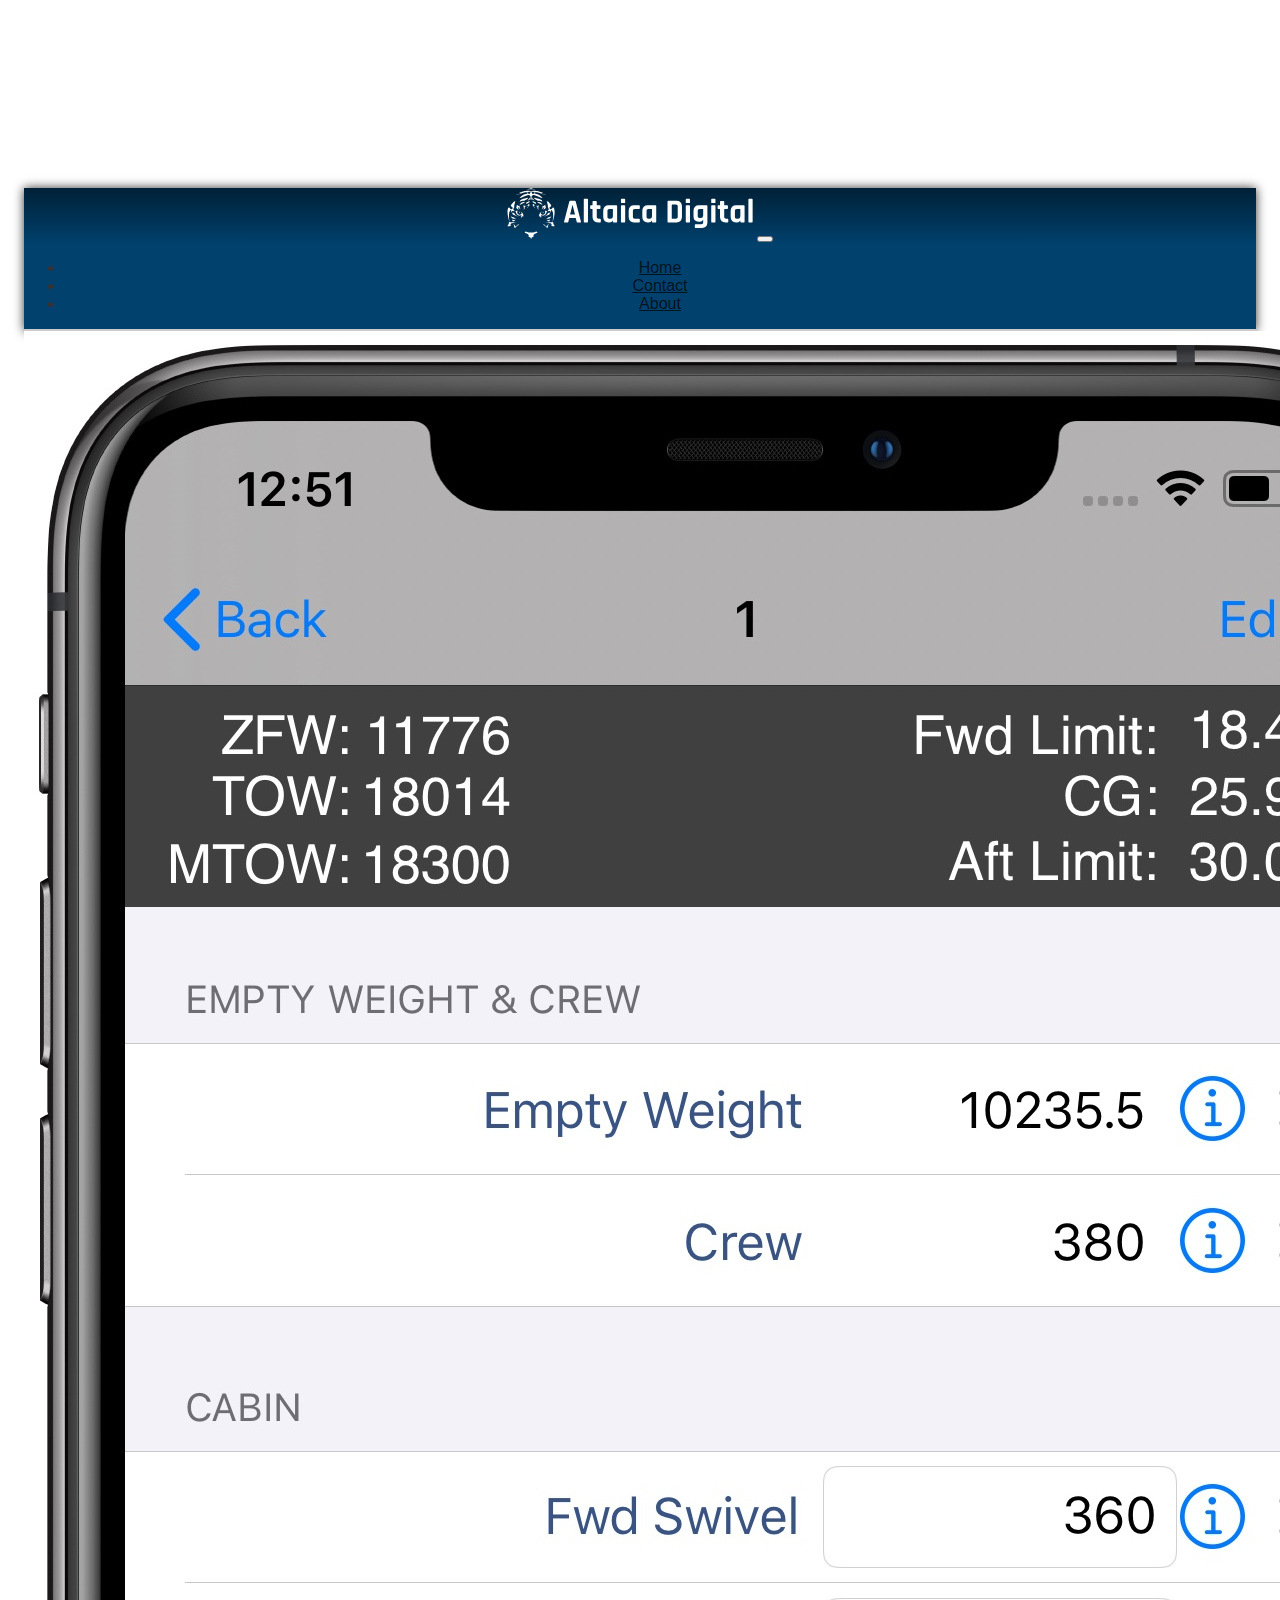
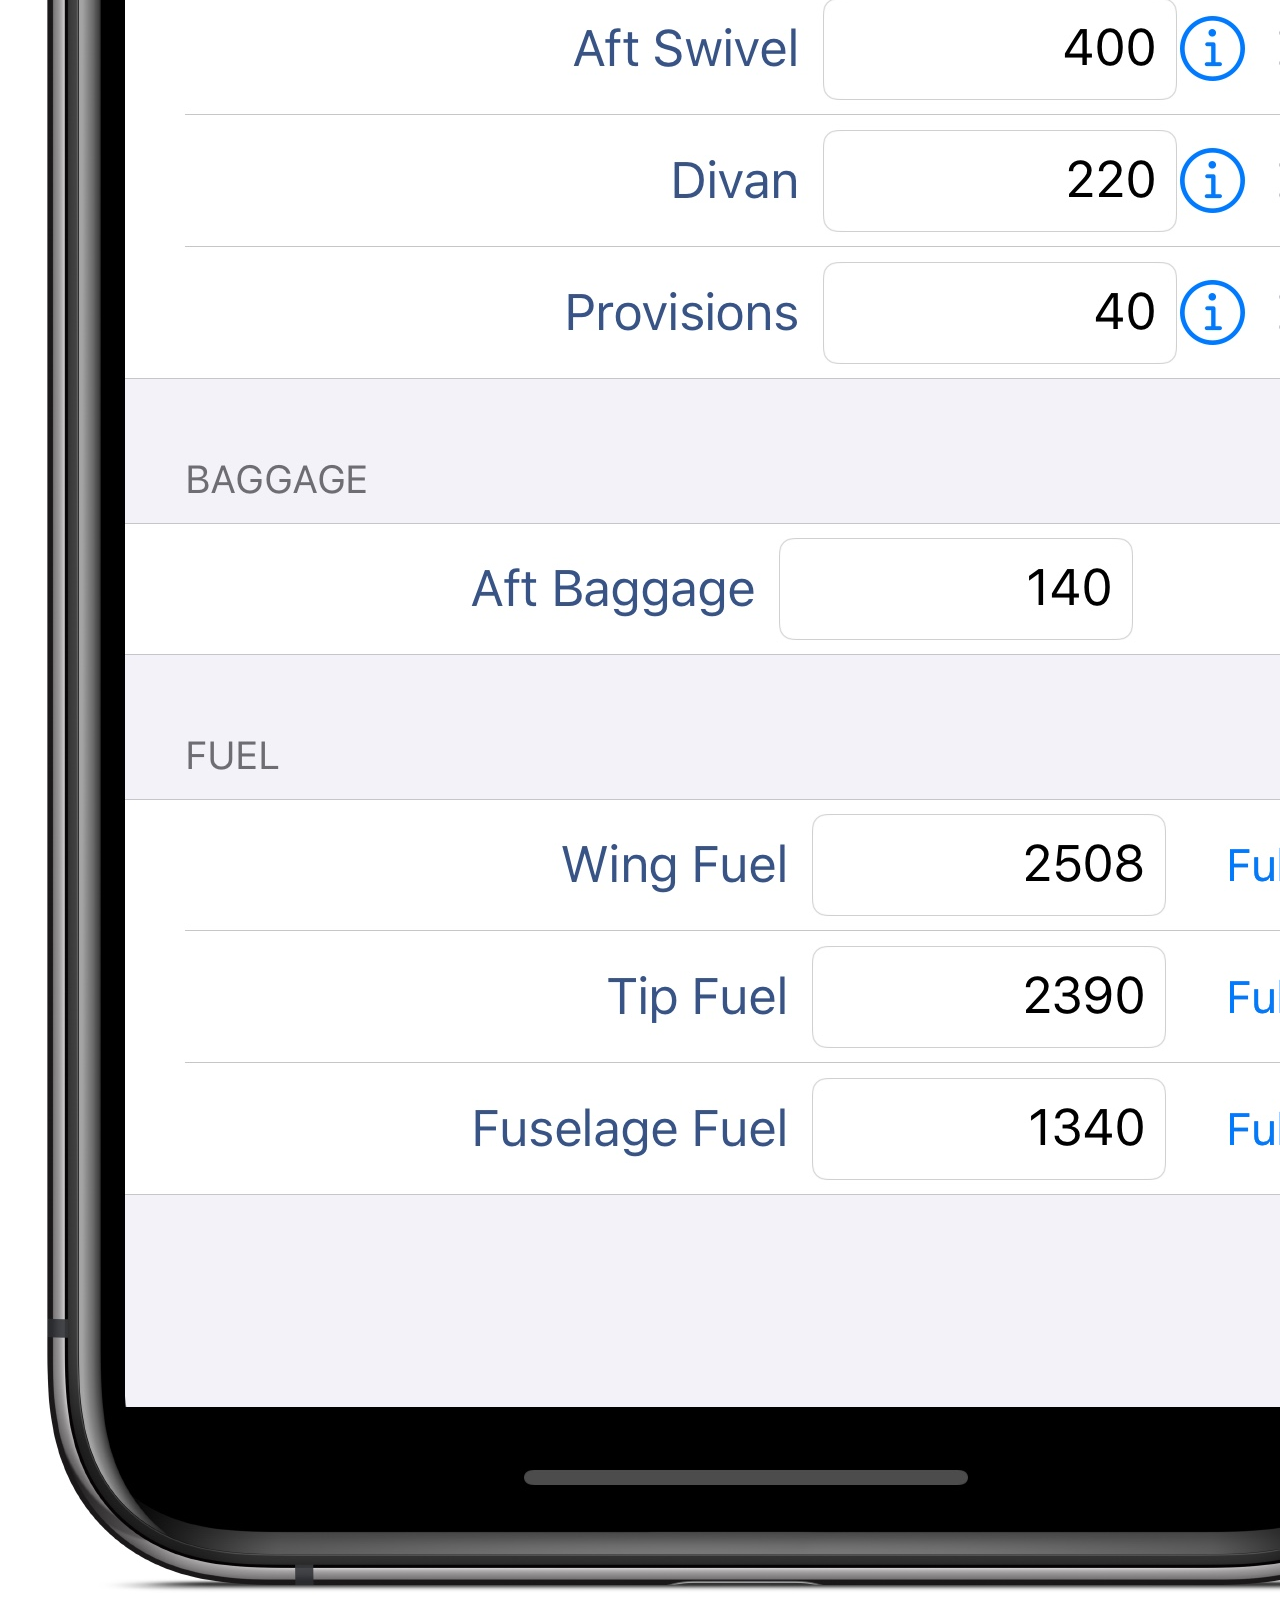
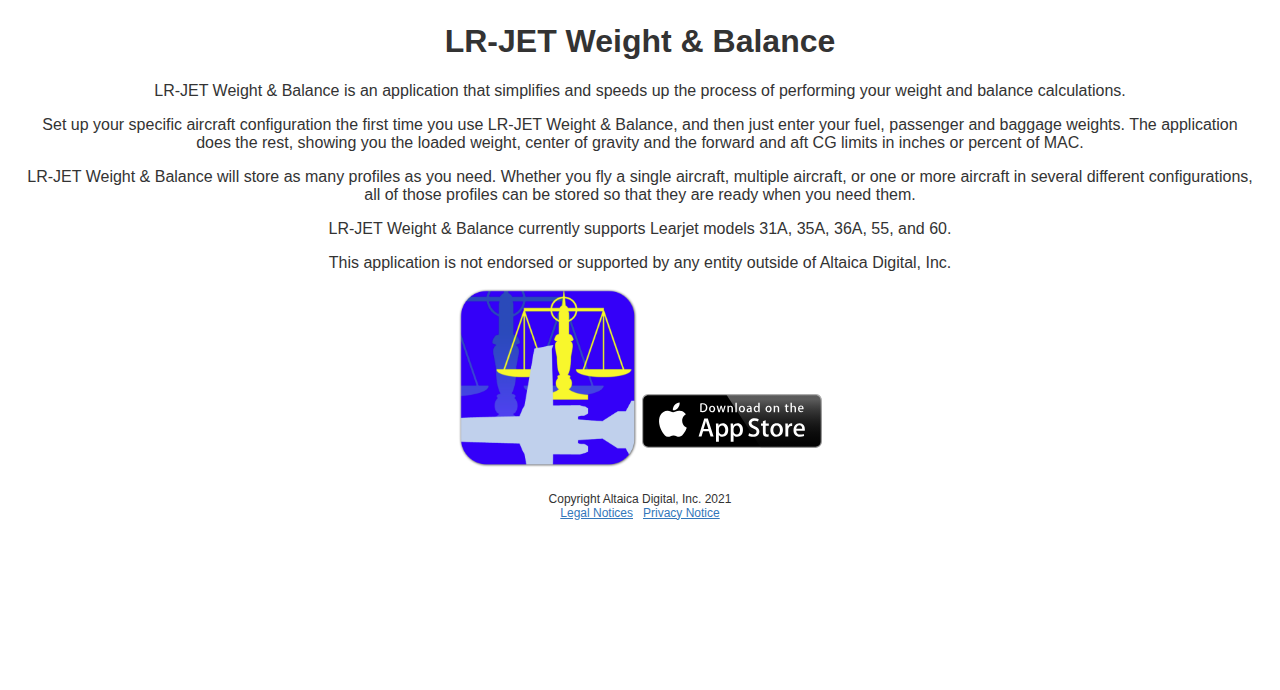
==== commit 7dd1b9cf: "New site" ====
--- a/index.html
+++ b/index.html
@@ -1,52 +1,83 @@
 <!DOCTYPE html>
-<html lang='en'>
-  <head>
-    <meta charset='utf-8'>
-    <meta content='nanoc 3.8.0' name='generator'>
-    <meta content='width=device-width, initial-scale=1' name='viewport'>
-    <title>
-      Subcritical, Inc. - Home
-    </title>
-    <link href='/css/style.css' rel='stylesheet'>
-    <script src='/js/jquery.js' type='text/javascript'></script>
-    <script src='/js/bootstrap.js' type='text/javascript'></script>
-  </head>
-  <body>
-    <div class='container' id='container'>
-      <div class='row' id='banner'>
-        Altaica Digital
-      </div>
-      <div class='row' id='navbar'>
-        <ul class='nav nav-pills'>
-          <li>
-            <a href='/'>Home</a>
-          </li>
-          <li>
-            <a href='/contact'>Contact</a>
-          </li>
-        </ul>
-      </div>
-      <div class='row'>
-        <div class='col-sm-1'></div>
-        <div class='col-sm-4 center-block'>
-          <a class='center-block' href='/products/ljwb'>
-            <img class='img-responsive' src='/images/ljwb.png'>
-          </a>
-          <h3 class='center-block'>LR-JET Weight & Balance</h3>
-          <p class='center-block'>Simplifying your weight & balance problems in Learjet 30-series, 55 and 60.</p>
-        </div>
-        <div class='col-sm-2'></div>
-        <div class='col-sm-1'></div>
-      </div>
-      <div class='footer' id='footer'>
-        <p class='small'>
-          Copyright Altaica Digital, Inc. 2019
-          &nbsp;
-          <a href='/legal'>Legal Notices</a>
-          &nbsp;
-          <a href='/privacy'>Privacy Notice</a>
-        </p>
-      </div>
-    </div>
-  </body>
+<html>
+<head>
+<meta charset='utf-8'>
+<meta content='ie=edge' http-equiv='x-ua-compatible'>
+<meta content='width=device-width, initial-scale=1, shrink-to-fit=no' name='viewport'>
+<!-- Use the title from a page's frontmatter if it has one -->
+<title>Altaica Digital</title>
+<link crossorigin='anonymous' href='https://cdn.jsdelivr.net/npm/bootstrap@5.0.0-beta2/dist/css/bootstrap.min.css' integrity='sha384-BmbxuPwQa2lc/FVzBcNJ7UAyJxM6wuqIj61tLrc4wSX0szH/Ev+nYRRuWlolflfl' rel='stylesheet'>
+<link href="/stylesheets/site.css" rel="stylesheet" />
+<script src="/javascripts/site.js"></script>
+</head>
+<body>
+<nav class='navbar navbar-expand-sm navbar-dark fixed-top'>
+<div class='container-fluid'>
+<img class='navbar-brand img-fluid' src='/images/default-monochrome-white-inner-shadow.svg' width='20%'>
+<button aria-controls='navbarText' aria-expanded='false' aria-label='Toggle navigation' class='navbar-toggler' data-bs-target='#navbarText' data-bs-toggle='collapse' type='button'>
+<span class='navbar-toggler-icon'></span>
+</button>
+<div class='navbar navbar-collapse collapse' id='navbarText'>
+<ul class='navbar-nav'>
+<li class='nav-item'>
+<a href="/" class="nav-link active">Home</a>
+</li>
+<li class='nav-item'>
+<a href="/contact" class="nav-link ">Contact</a>
+</li>
+<li class='nav-item'>
+<a href="/about" class="nav-link ">About</a>
+</li>
+</ul>
+</div>
+</div>
+</nav>
+<div class='container-fluid'>
+<div class='row'>
+<div class='col-sm-3 order-2 order-md-1'>
+<img class='img-fluid apple-product-portrait' src='/images/iPhone-XS-Max-Light.jpg'>
+</div>
+<div class='col-sm-6 order-md-1'>
+<h1>LR-JET Weight &amp; Balance</h1>
+<p class='lead text-justify'>LR-JET Weight & Balance is an application that simplifies and speeds up the process of performing your weight and balance calculations.</p>
+<p class='text-justify'>Set up your specific aircraft configuration the first time you use LR-JET Weight & Balance, and then just enter your fuel, passenger and baggage weights. The application does the rest, showing you the loaded weight, center of gravity and the forward and aft CG limits in inches or percent of MAC.</p>
+<p class='text-justify'>LR-JET Weight &amp; Balance will store as many profiles as you need.  Whether you fly a single aircraft, multiple aircraft, or one or more aircraft in several different configurations, all of those profiles can be stored so that they are ready when you need them.</p>
+<p>LR-JET Weight &amp; Balance currently supports Learjet models 31A, 35A, 36A, 55, and 60.</p>
+<p class='small'>This application is not endorsed or supported by any entity outside of Altaica Digital, Inc.</p>
+</div>
+<div class='col-sm-3 order-last'>
+<img class='img-fluid app-icon' src='/images/ljwb.png'>
+<a href='https://itunes.apple.com/us/app/lr-jet-weight-balance/id372838137?mt=8'>
+<img class='img-fluid app-store-badge' src='/images/App_Store_Badge_US-UK_135x40.svg'>
+</a>
+</div>
+</div>
+
+<div class='footer' id='footer'>
+<div class='row'>
+<div class='col-12'>
+<div class='small'>
+Copyright Altaica Digital,&nbsp;Inc.&nbsp;2021
+</div>
+</div>
+<div class='col-12'>
+<div class='small'>
+<a href="/legal">Legal&nbsp;Notices</a>
+&nbsp;
+<a href="/privacy">Privacy&nbsp;Notice</a>
+</div>
+</div>
+</div>
+</div>
+
+<script>
+	window.fwSettings={
+	'widget_id':19000000362
+	};
+	!function(){if("function"!=typeof window.FreshworksWidget){var n=function(){n.q.push(arguments)};n.q=[],window.FreshworksWidget=n}}() 
+</script>
+<script type='text/javascript' src='https://widget.freshworks.com/widgets/19000000362.js' async defer></script>
+</div>
+<script crossorigin='anonymous' integrity='sha384-b5kHyXgcpbZJO/tY9Ul7kGkf1S0CWuKcCD38l8YkeH8z8QjE0GmW1gYU5S9FOnJ0' src='https://cdn.jsdelivr.net/npm/bootstrap@5.0.0-beta2/dist/js/bootstrap.bundle.min.js'></script>
+</body>
 </html>
--- a/stylesheets/site.css
+++ b/stylesheets/site.css
@@ -0,0 +1,57 @@
+body {
+  background-color: #fff;
+  color: #333;
+  font-family: -apple-system, BlinkMacSystemFont, "Avenir Next", "Avenir", "Segoe UI", "Lucida Grande", "Helvetica Neue", "Helvetica", "Fira Sans", "Roboto", "Noto", "Droid Sans", "Cantarell", "Oxygen", "Ubuntu", "Franklin Gothic Medium", "Century Gothic", "Liberation Sans", sans-serif;
+  padding: 18vh 1rem;
+  padding-top: 20vh;
+  text-align: center; }
+
+a {
+  color: #37b; }
+
+a:link {
+  color: #37b; }
+
+a:visited {
+  color: #abc;
+  font: inherit; }
+
+a:active {
+  color: #019; }
+
+a:hover {
+  color: #019; }
+
+nav.navbar {
+  background-color: #00416d;
+  background: #00416d -webkit-gradient(linear, left top, left bottom, from(rgba(0, 0, 0, 0.5)), color-stop(0.4, rgba(0, 0, 0, 0)), to(rgba(0, 0, 0, 0)));
+  border-bottom: 2px solid #ccc;
+  -webkit-box-shadow: 0px 0px 10px rgba(0, 0, 0, 0.8); }
+  nav.navbar a {
+    color: rgba(0, 0, 0, 0.7); }
+    nav.navbar a:focus, nav.navbar a:hover {
+      color: rgba(0, 0, 0, 0.6); }
+
+img.app-store-badge {
+  max-height: 53.333333px;
+  max-width: 180px;
+  width: 100%;
+  margin: 20px auto; }
+
+img.apple-product-portrait {
+  margin: auto; }
+
+img.apple-product-landscape {
+  min-width: 200px;
+  margin: 20px auto; }
+
+img.app-icon {
+  max-width: 180px;
+  width: 100%;
+  margin: auto; }
+
+#footer {
+  clear: both;
+  padding-top: 20px;
+  font: 12px "Lucida Grande", "Lucida Sans Unicode", Arial, Geneva, Verdana;
+  text-align: center; }
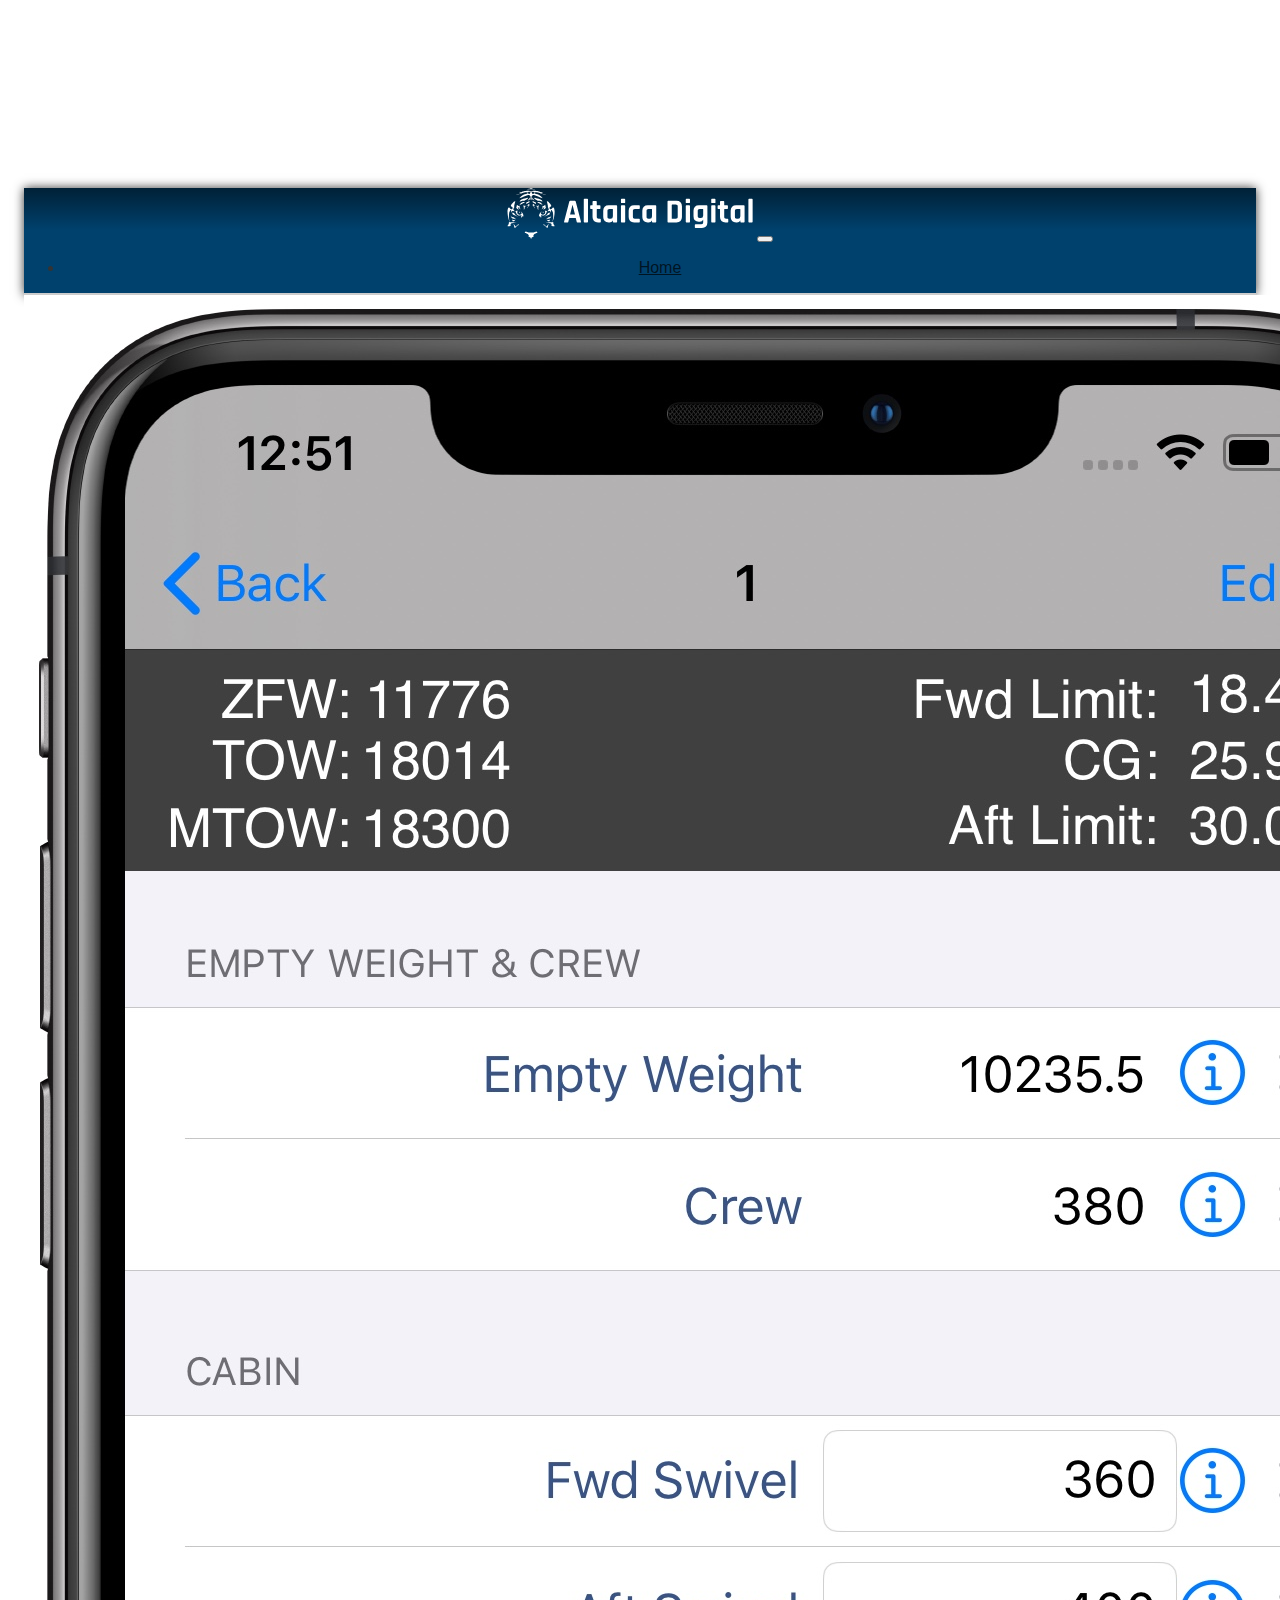
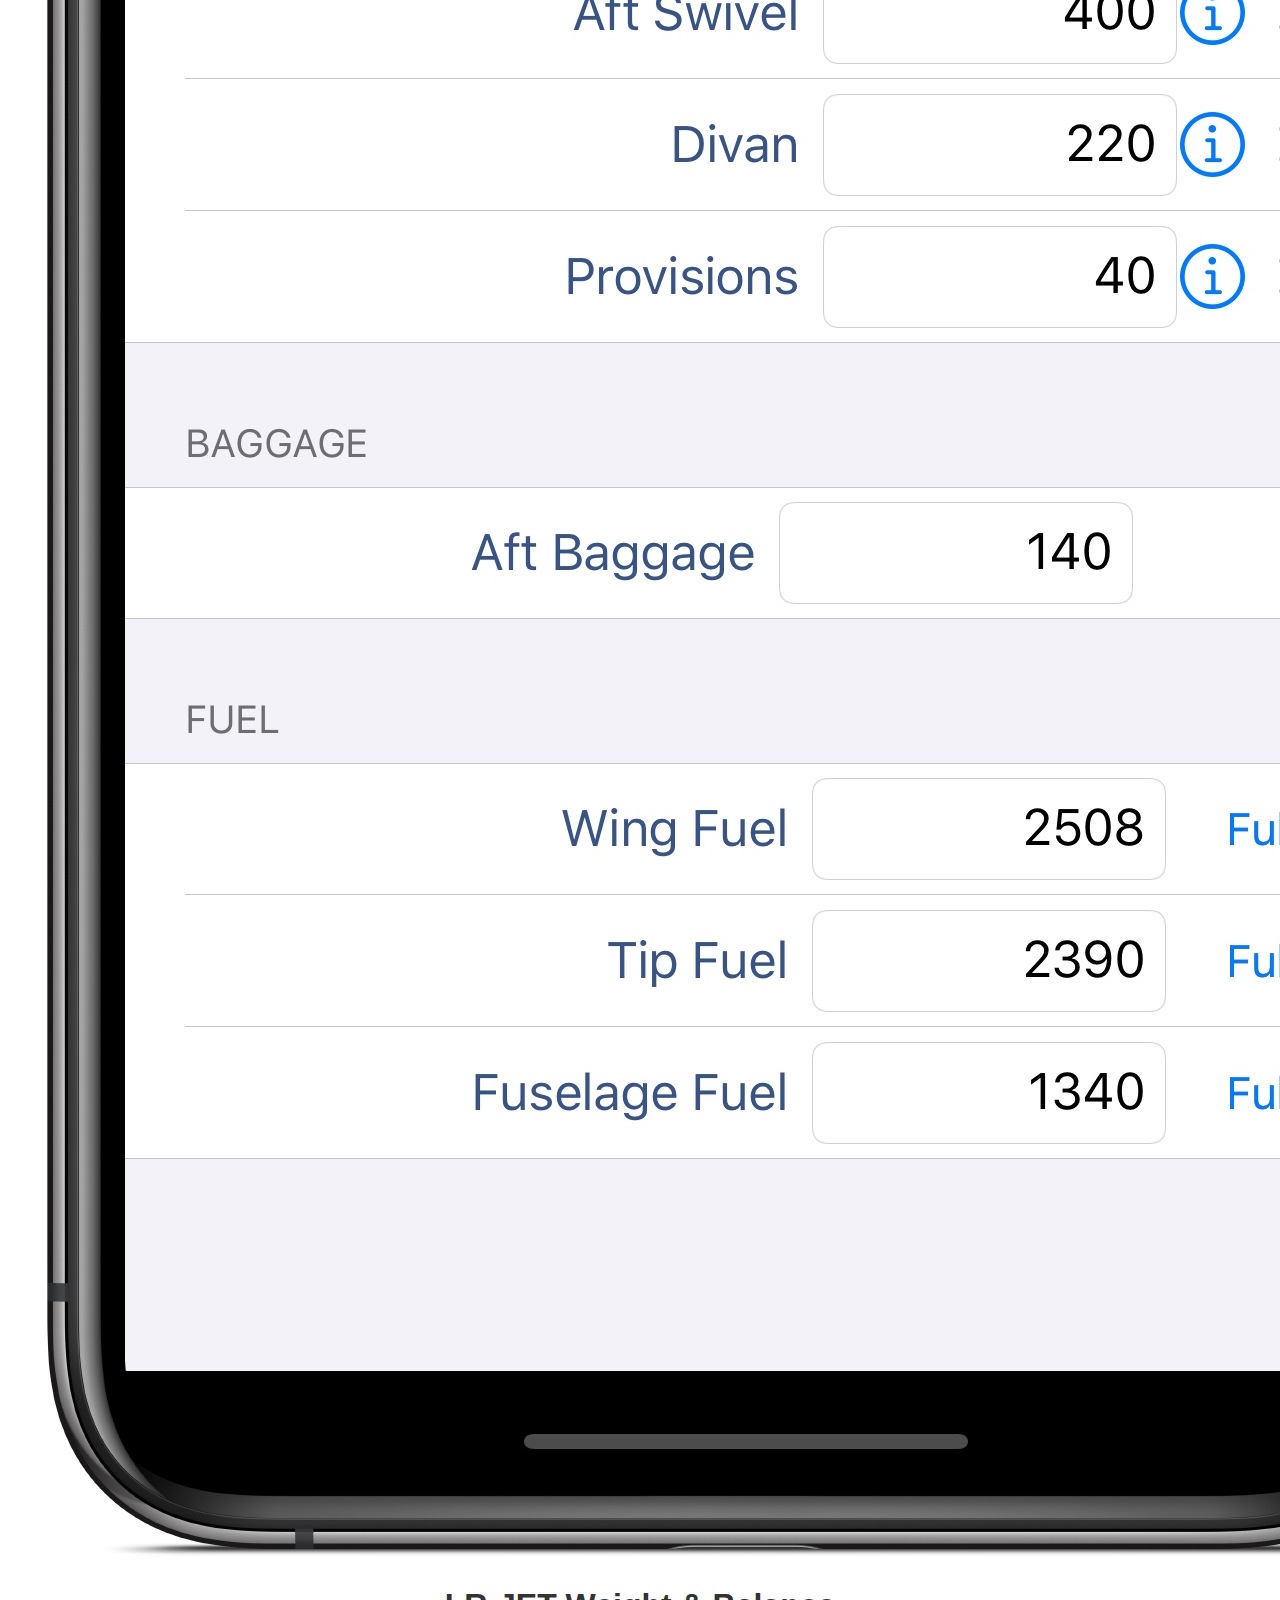
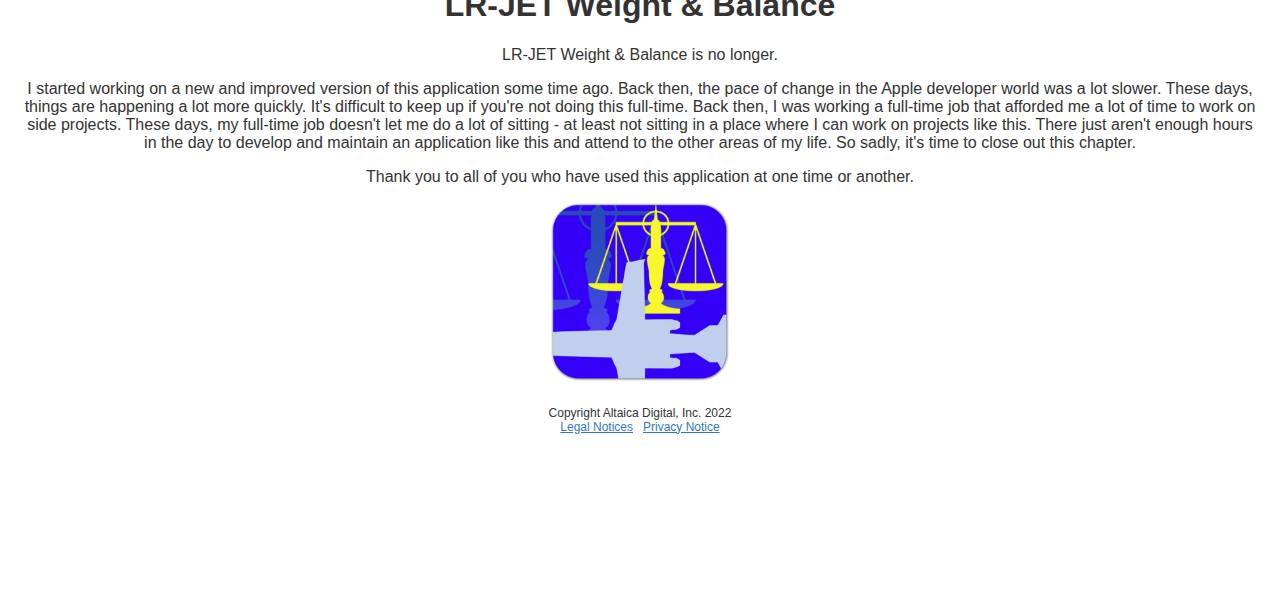
==== commit 00b88610: "Closing up shop" ====
--- a/index.html
+++ b/index.html
@@ -22,12 +22,6 @@
 <li class='nav-item'>
 <a href="/" class="nav-link active">Home</a>
 </li>
-<li class='nav-item'>
-<a href="/contact" class="nav-link ">Contact</a>
-</li>
-<li class='nav-item'>
-<a href="/about" class="nav-link ">About</a>
-</li>
 </ul>
 </div>
 </div>
@@ -39,17 +33,12 @@
 </div>
 <div class='col-sm-6 order-md-1'>
 <h1>LR-JET Weight &amp; Balance</h1>
-<p class='lead text-justify'>LR-JET Weight & Balance is an application that simplifies and speeds up the process of performing your weight and balance calculations.</p>
-<p class='text-justify'>Set up your specific aircraft configuration the first time you use LR-JET Weight & Balance, and then just enter your fuel, passenger and baggage weights. The application does the rest, showing you the loaded weight, center of gravity and the forward and aft CG limits in inches or percent of MAC.</p>
-<p class='text-justify'>LR-JET Weight &amp; Balance will store as many profiles as you need.  Whether you fly a single aircraft, multiple aircraft, or one or more aircraft in several different configurations, all of those profiles can be stored so that they are ready when you need them.</p>
-<p>LR-JET Weight &amp; Balance currently supports Learjet models 31A, 35A, 36A, 55, and 60.</p>
-<p class='small'>This application is not endorsed or supported by any entity outside of Altaica Digital, Inc.</p>
+<p>LR-JET Weight & Balance is no longer.</p>
+<p>I started working on a new and improved version of this application some time ago.  Back then, the pace of change in the Apple developer world was a lot slower.  These days, things are happening a lot more quickly.  It's difficult to keep up if you're not doing this full-time.  Back then, I was working a full-time job that afforded me a lot of time to work on side projects.  These days, my full-time job doesn't let me do a lot of sitting - at least not sitting in a place where I can work on projects like this.  There just aren't enough hours in the day to develop and maintain an application like this and attend to the other areas of my life.  So sadly, it's time to close out this chapter.</p>
+<p>Thank you to all of you who have used this application at one time or another.</p>
 </div>
 <div class='col-sm-3 order-last'>
 <img class='img-fluid app-icon' src='/images/ljwb.png'>
-<a href='https://itunes.apple.com/us/app/lr-jet-weight-balance/id372838137?mt=8'>
-<img class='img-fluid app-store-badge' src='/images/App_Store_Badge_US-UK_135x40.svg'>
-</a>
 </div>
 </div>
 
@@ -57,7 +46,7 @@
 <div class='row'>
 <div class='col-12'>
 <div class='small'>
-Copyright Altaica Digital,&nbsp;Inc.&nbsp;2021
+Copyright Altaica Digital,&nbsp;Inc.&nbsp;2022
 </div>
 </div>
 <div class='col-12'>
